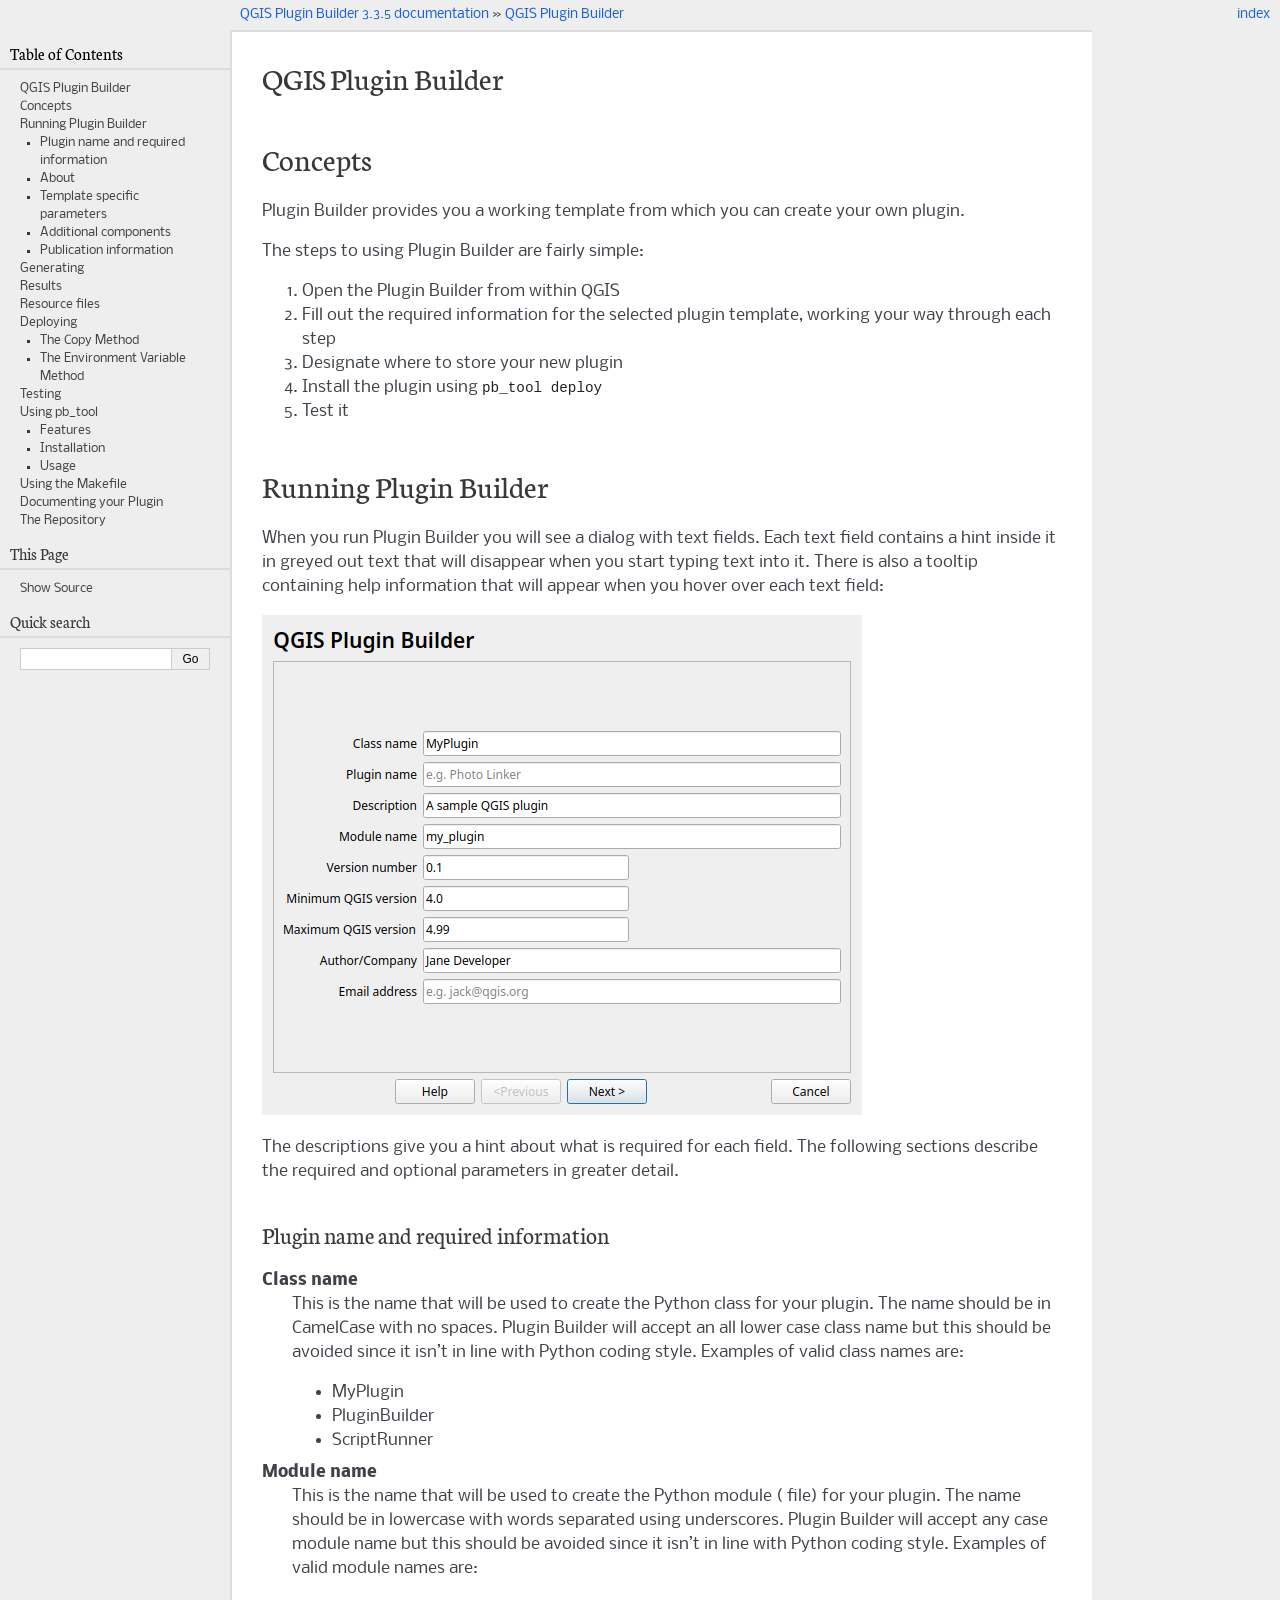
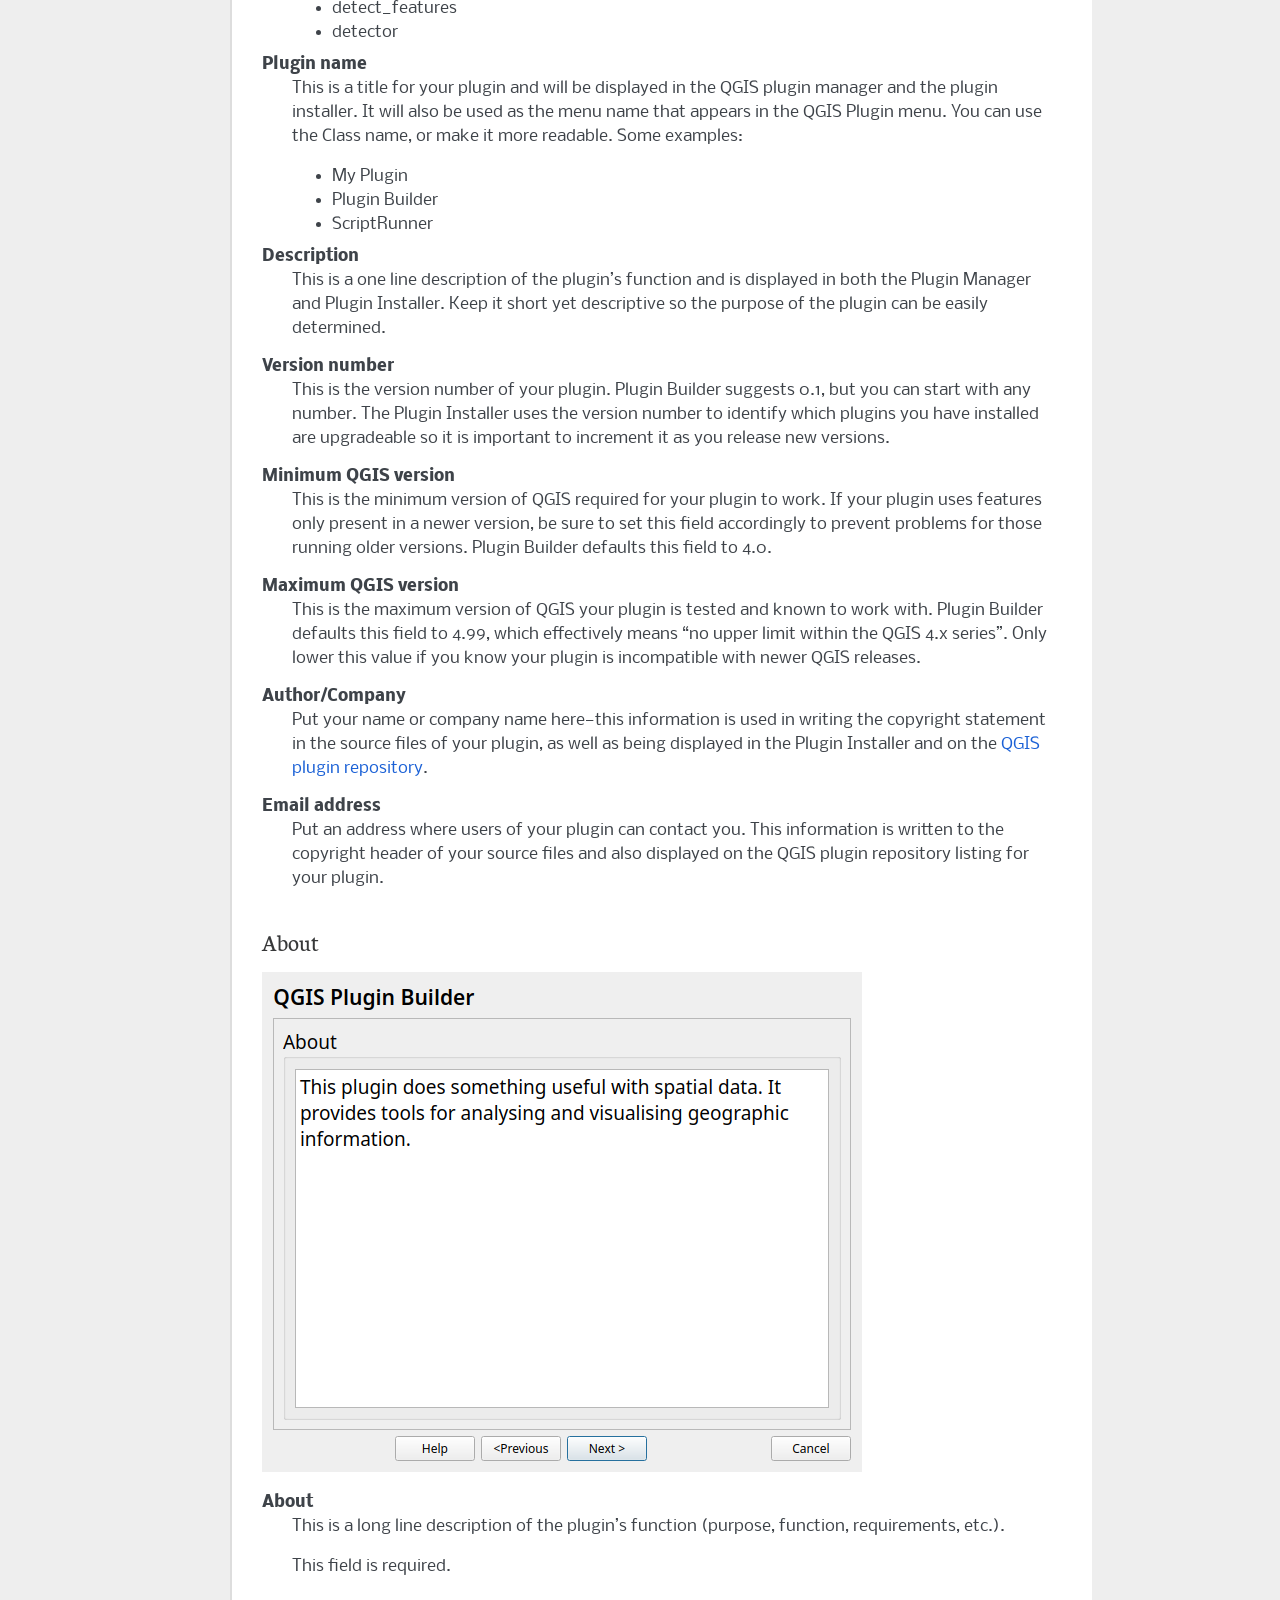
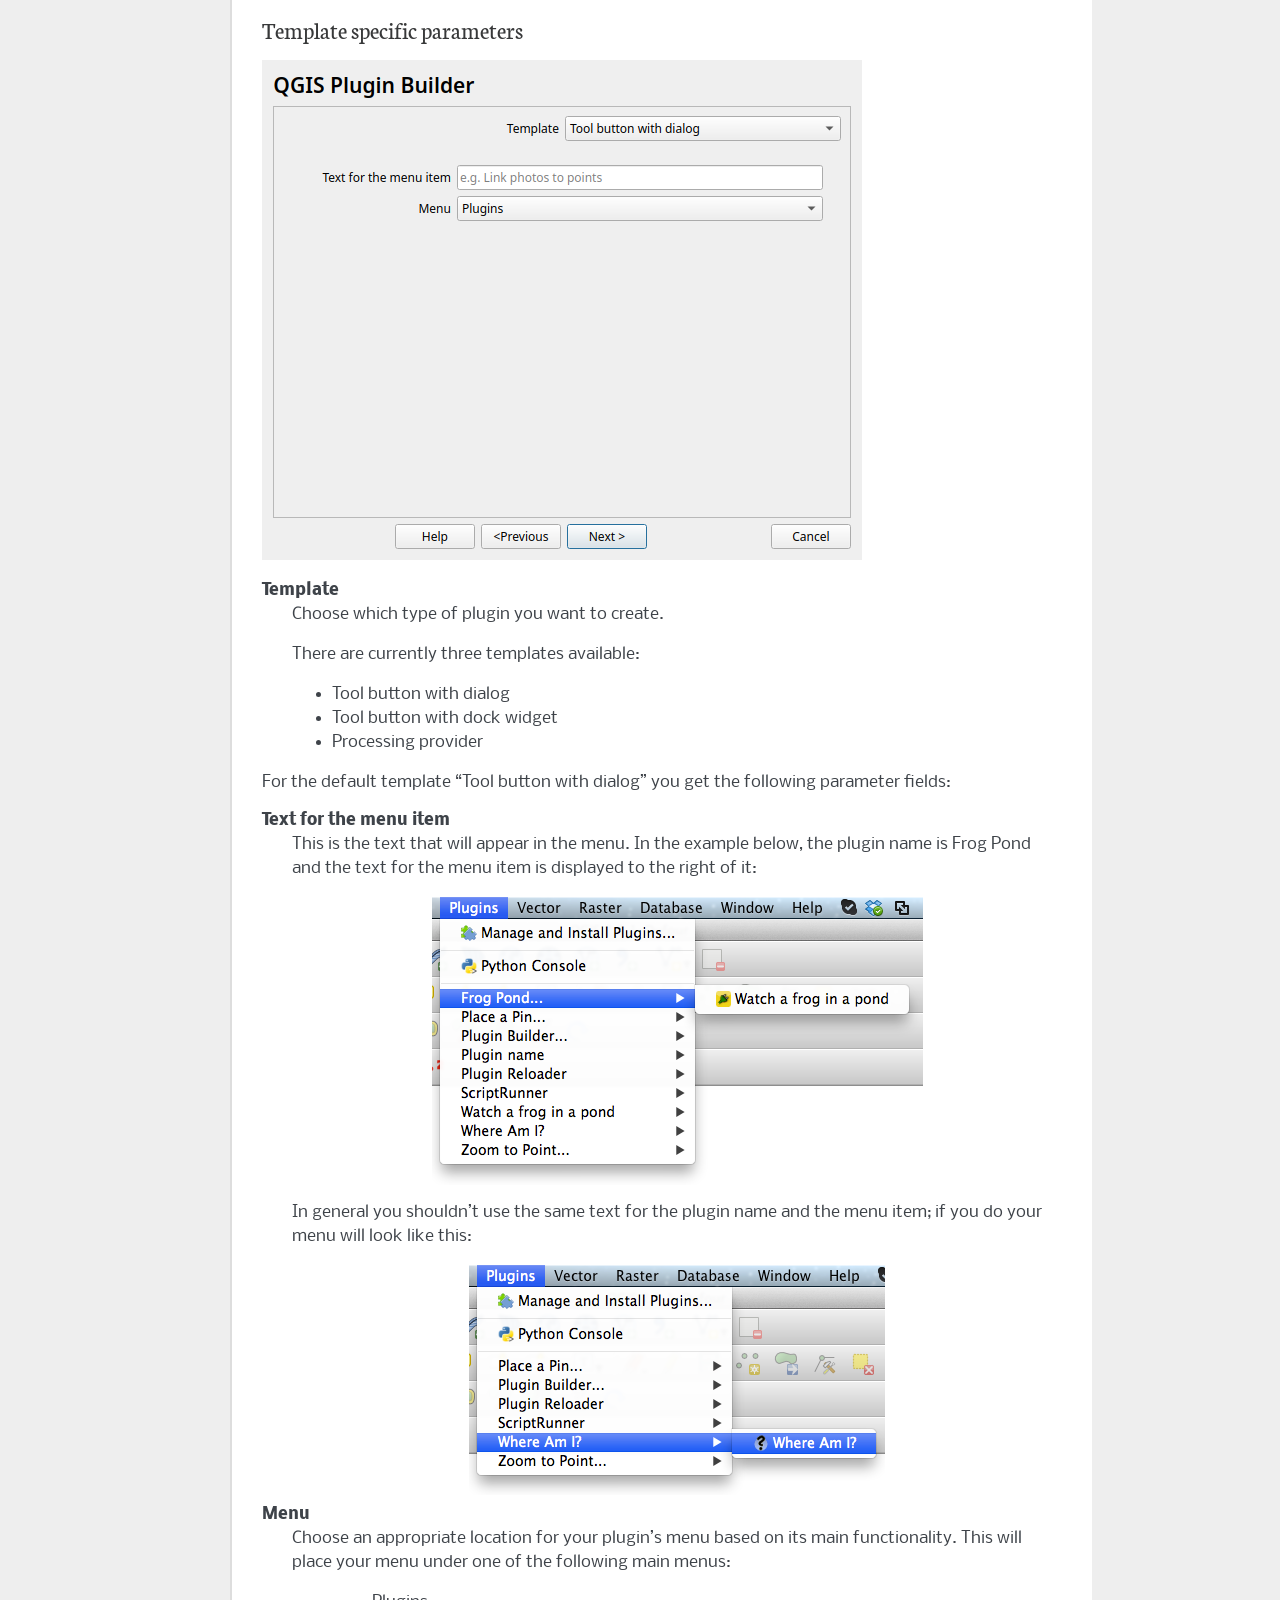
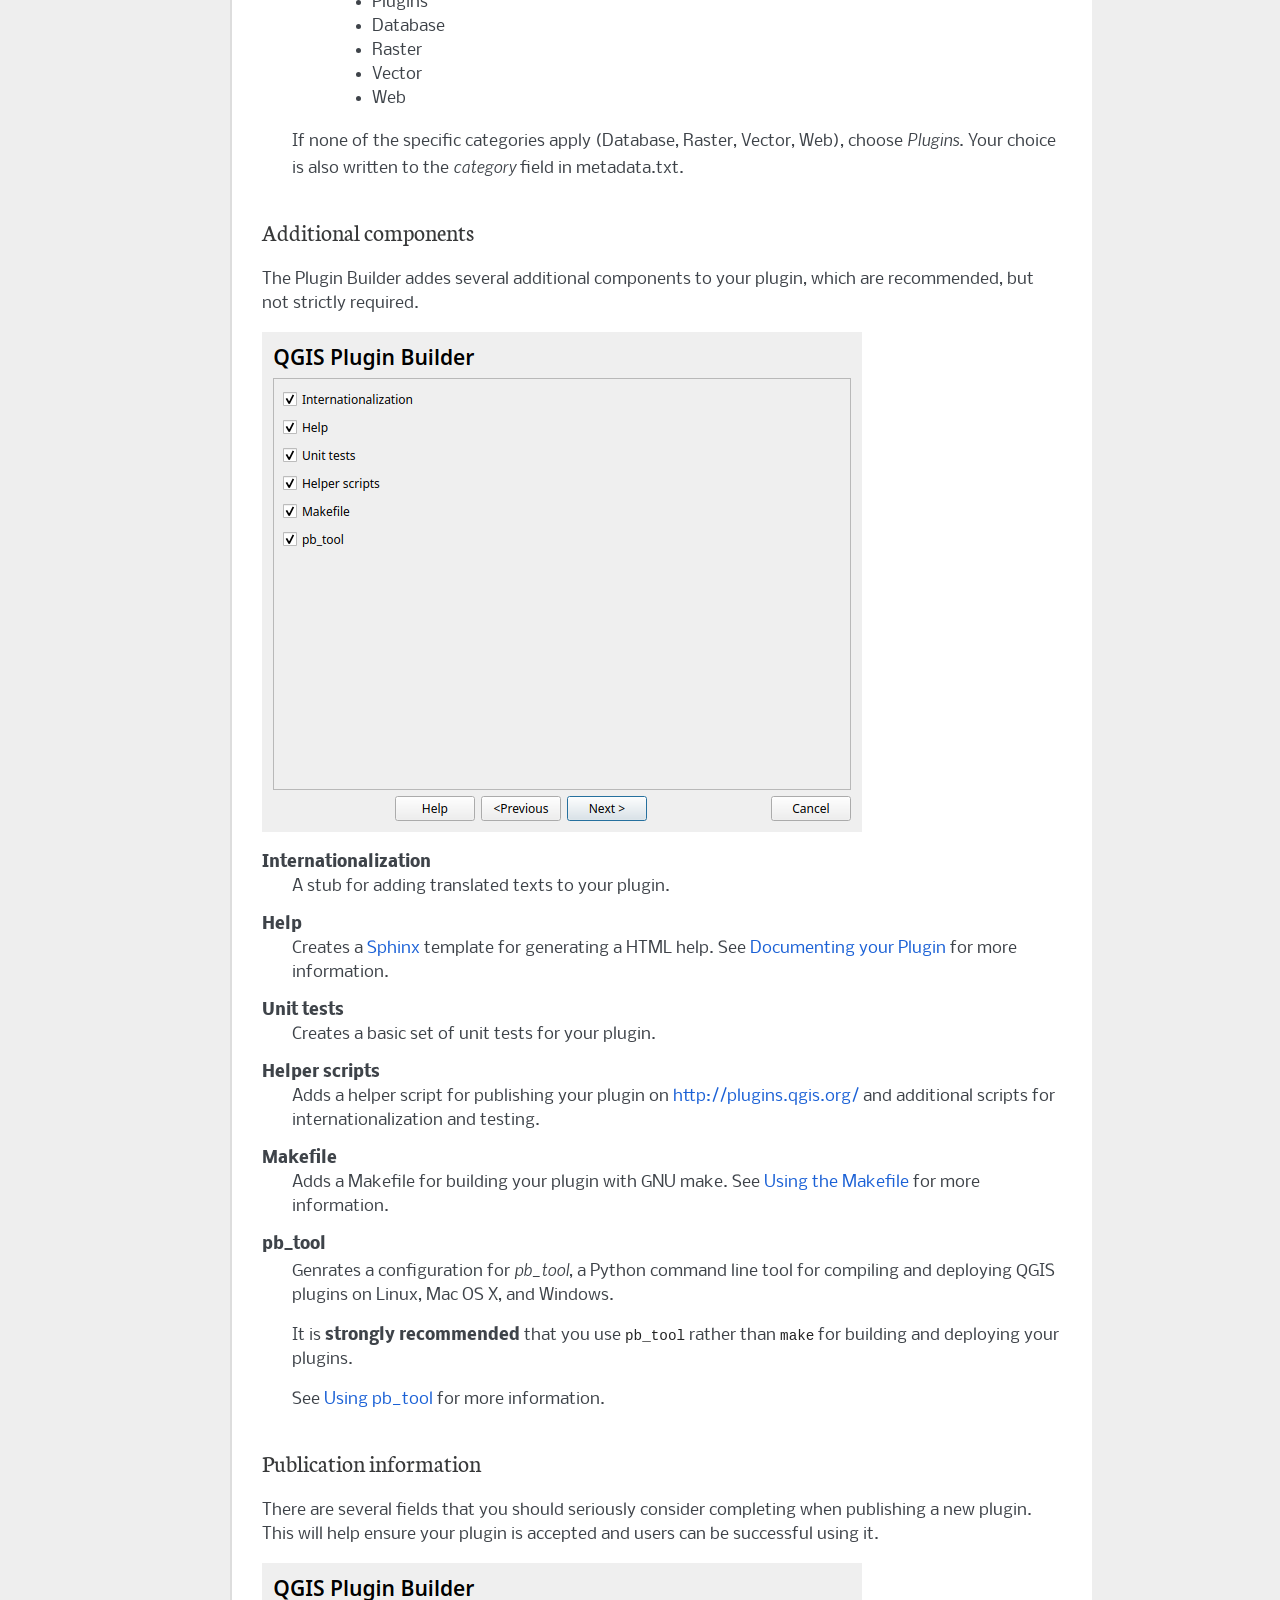
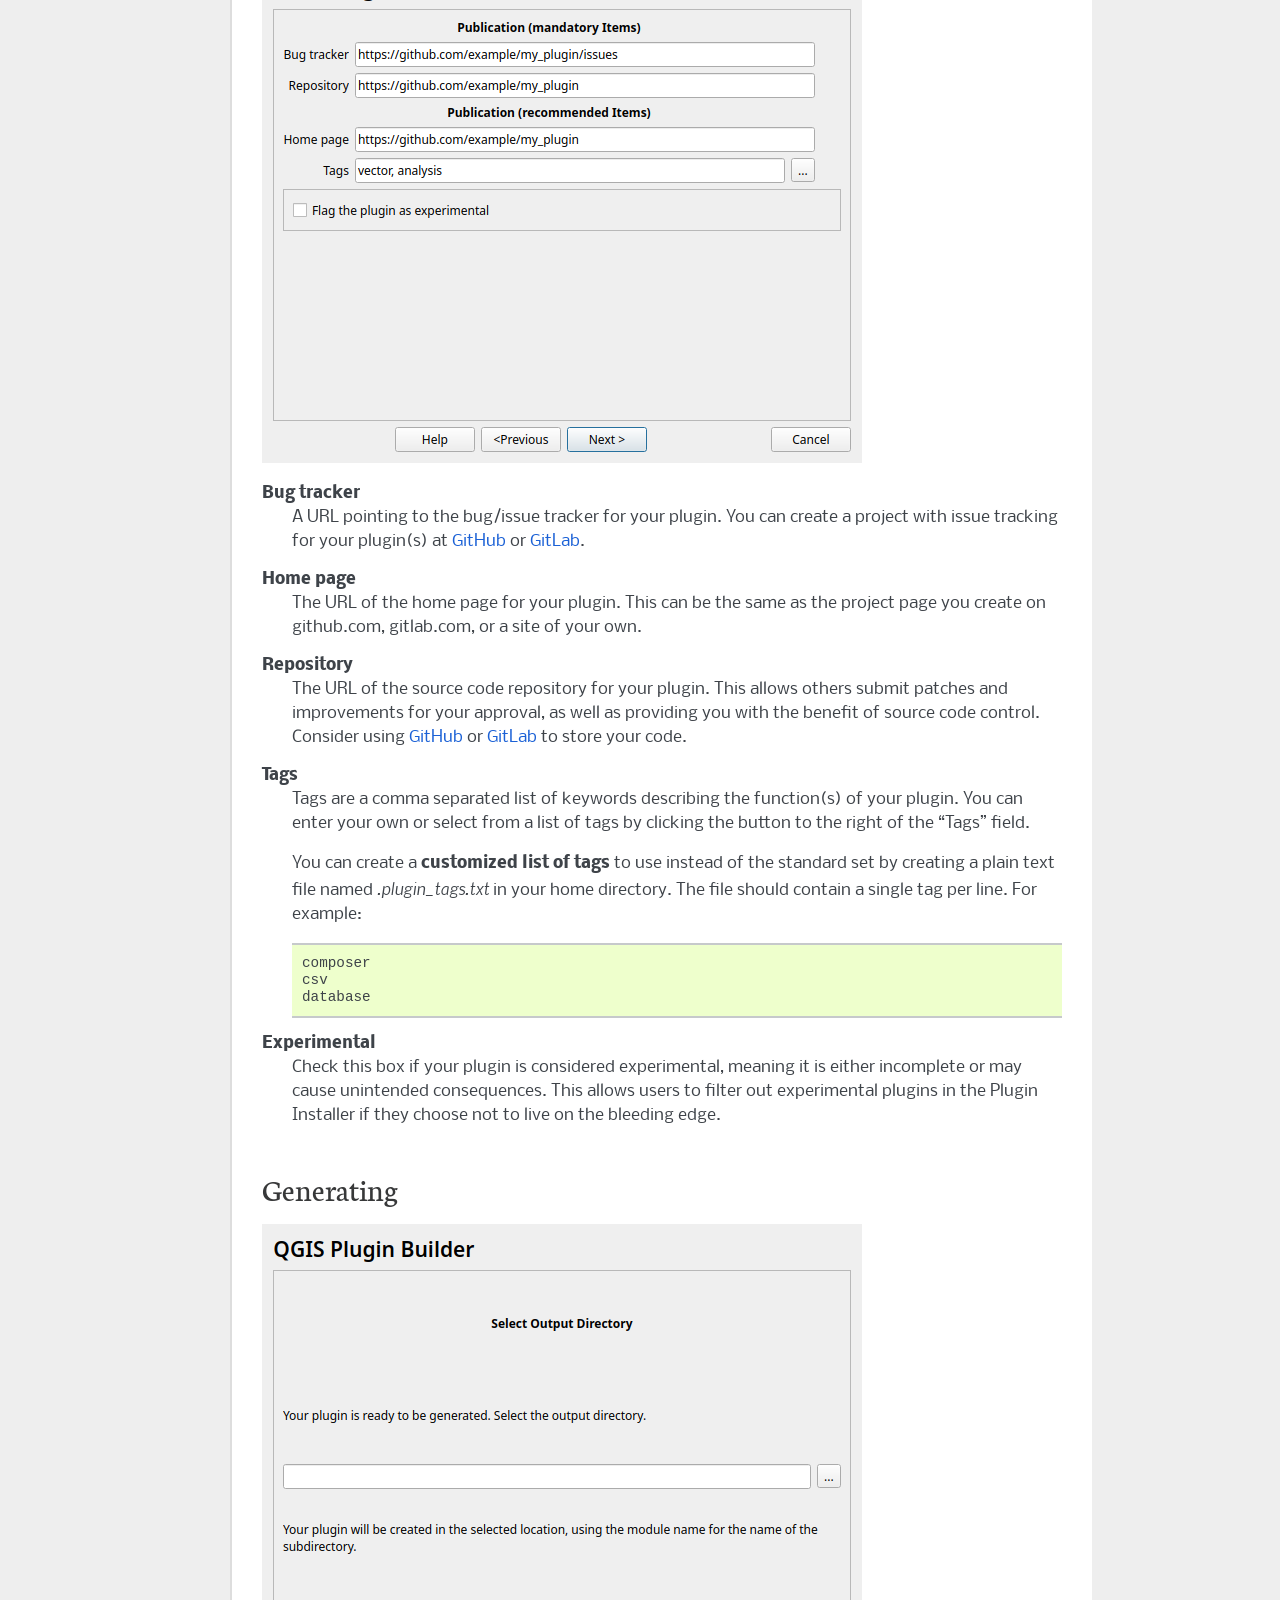
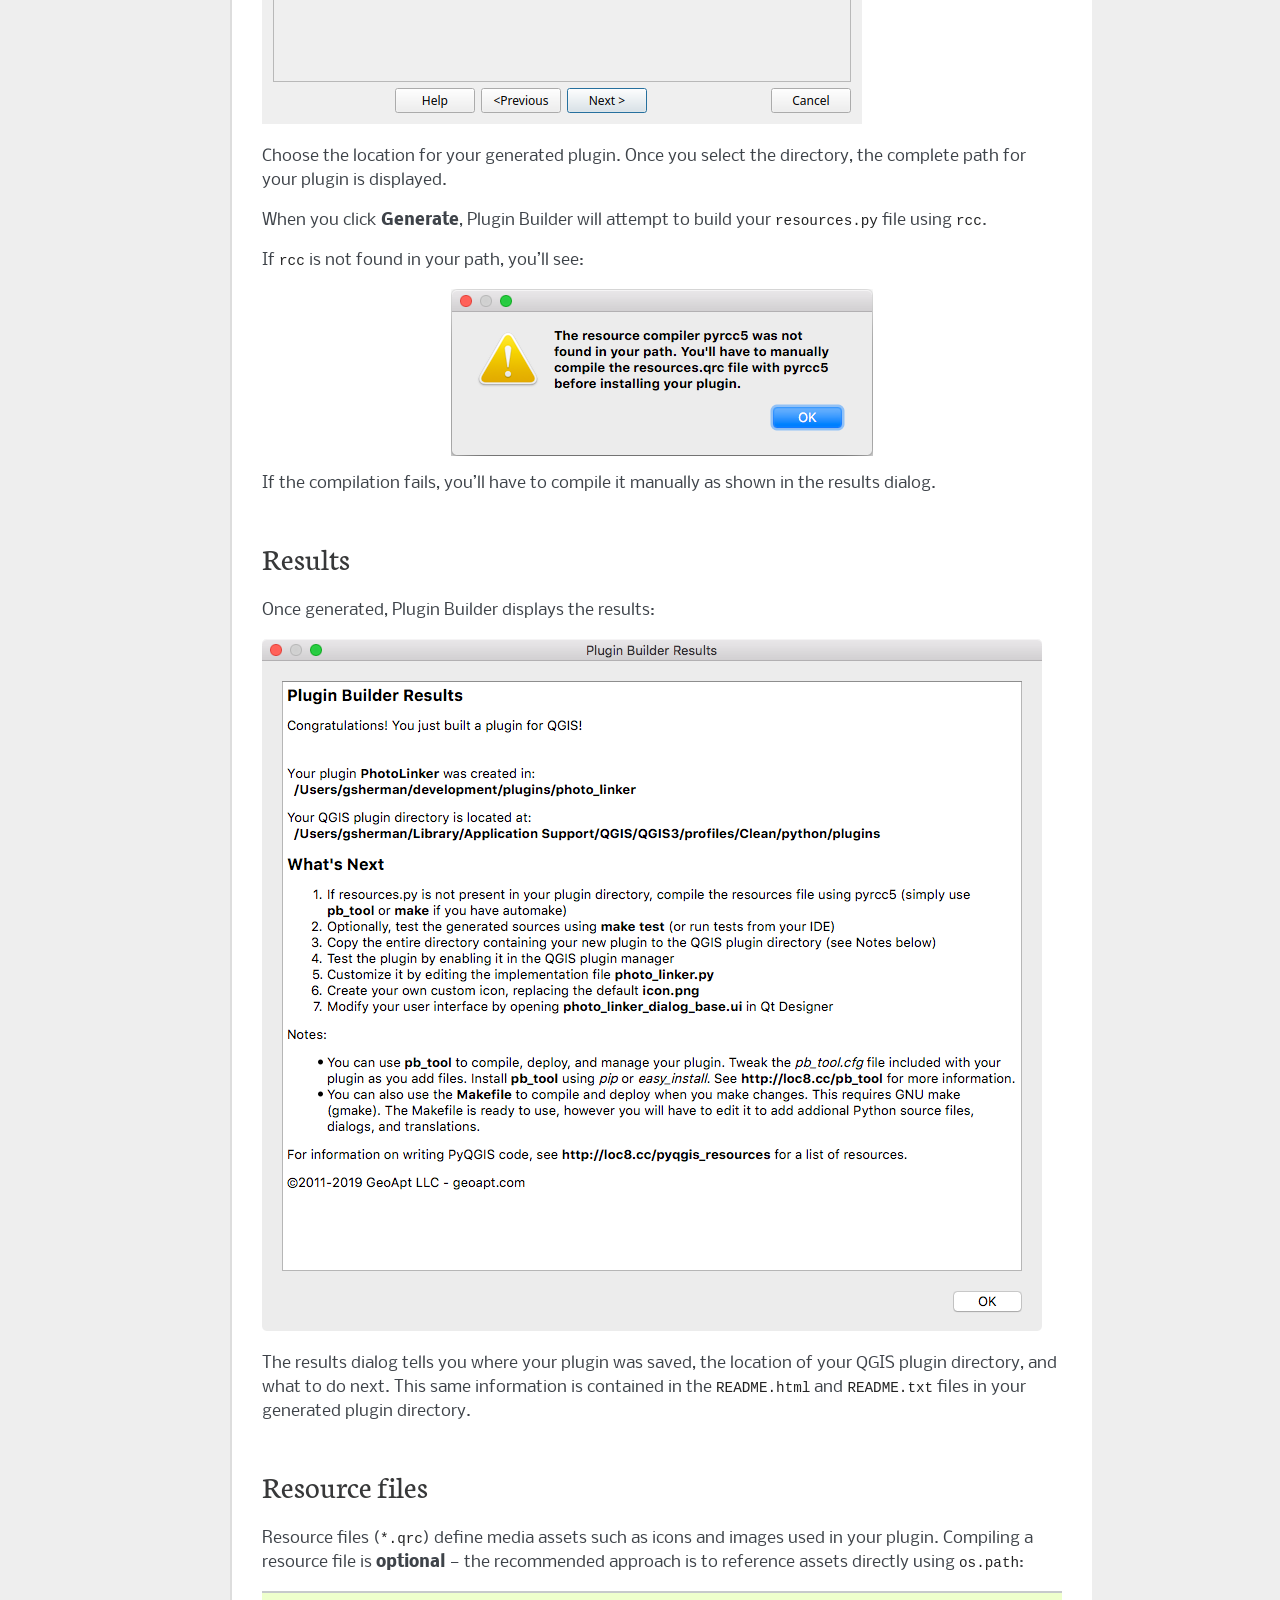
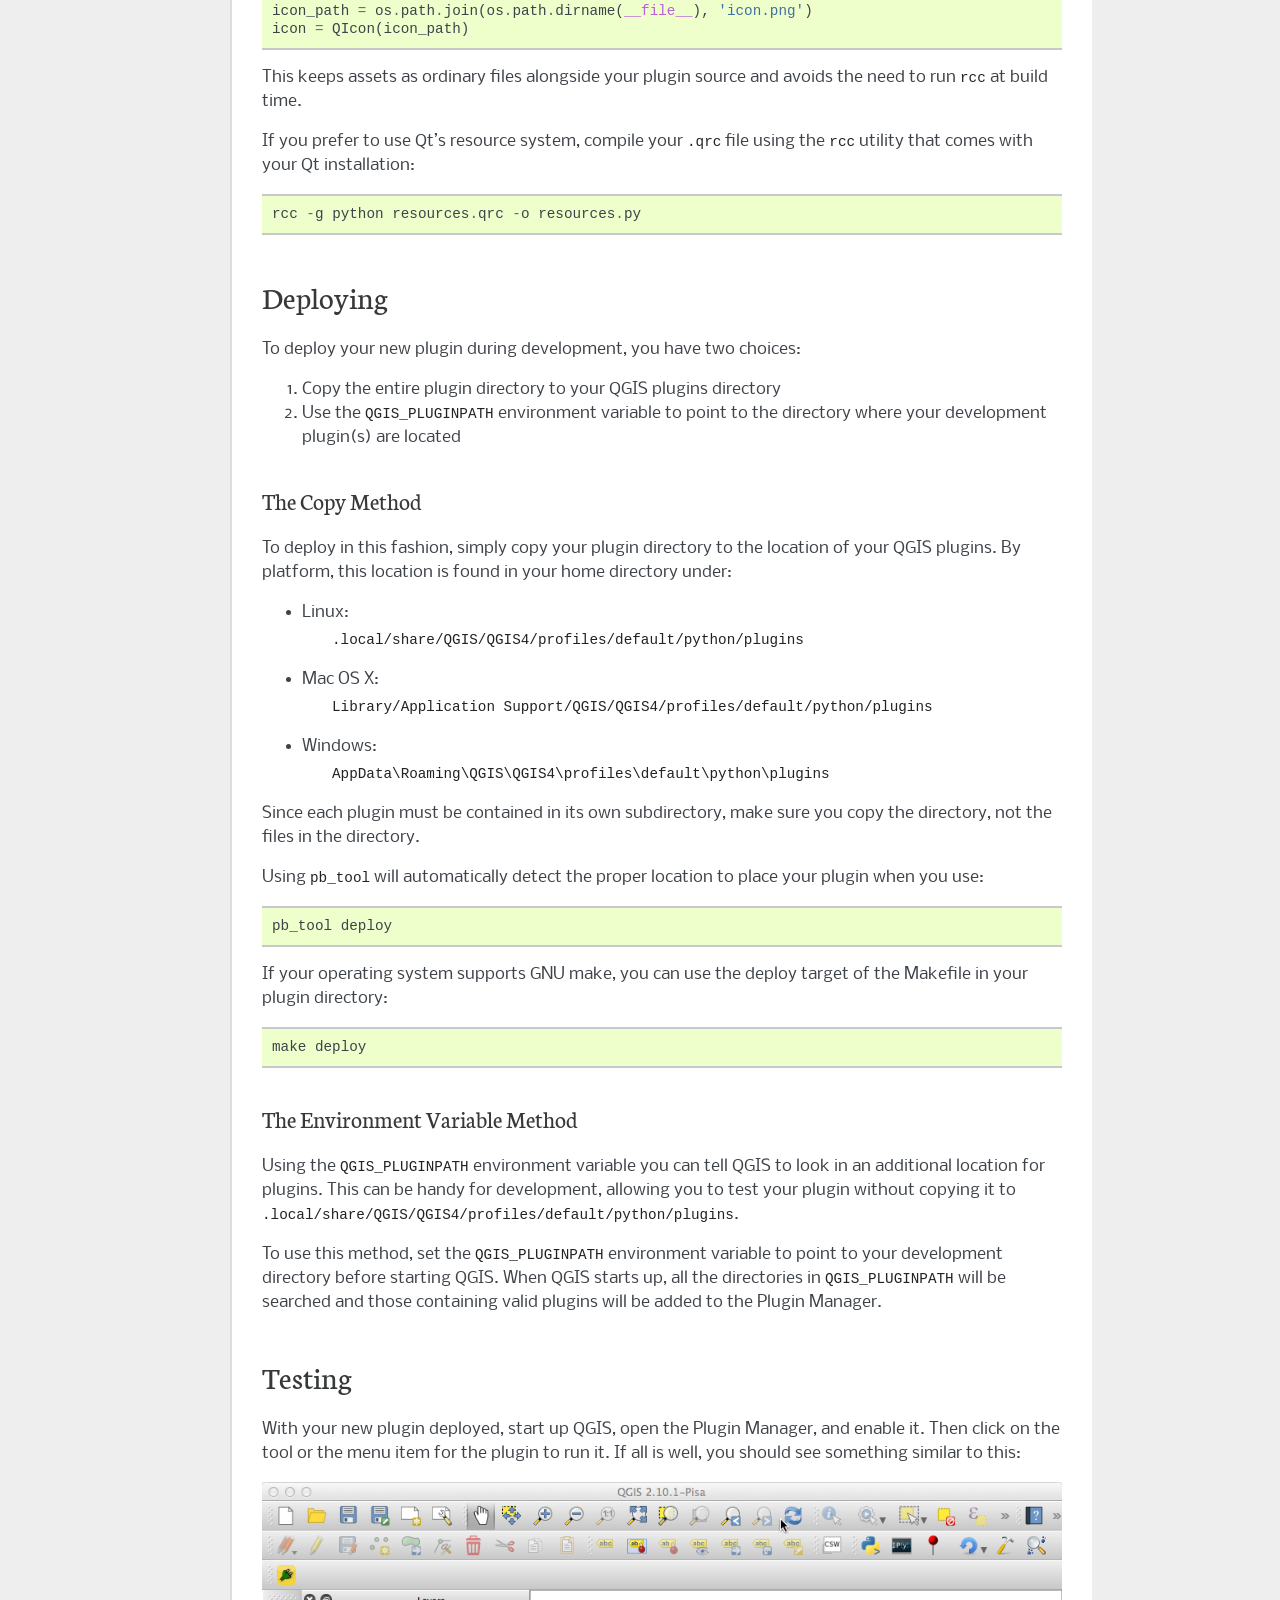
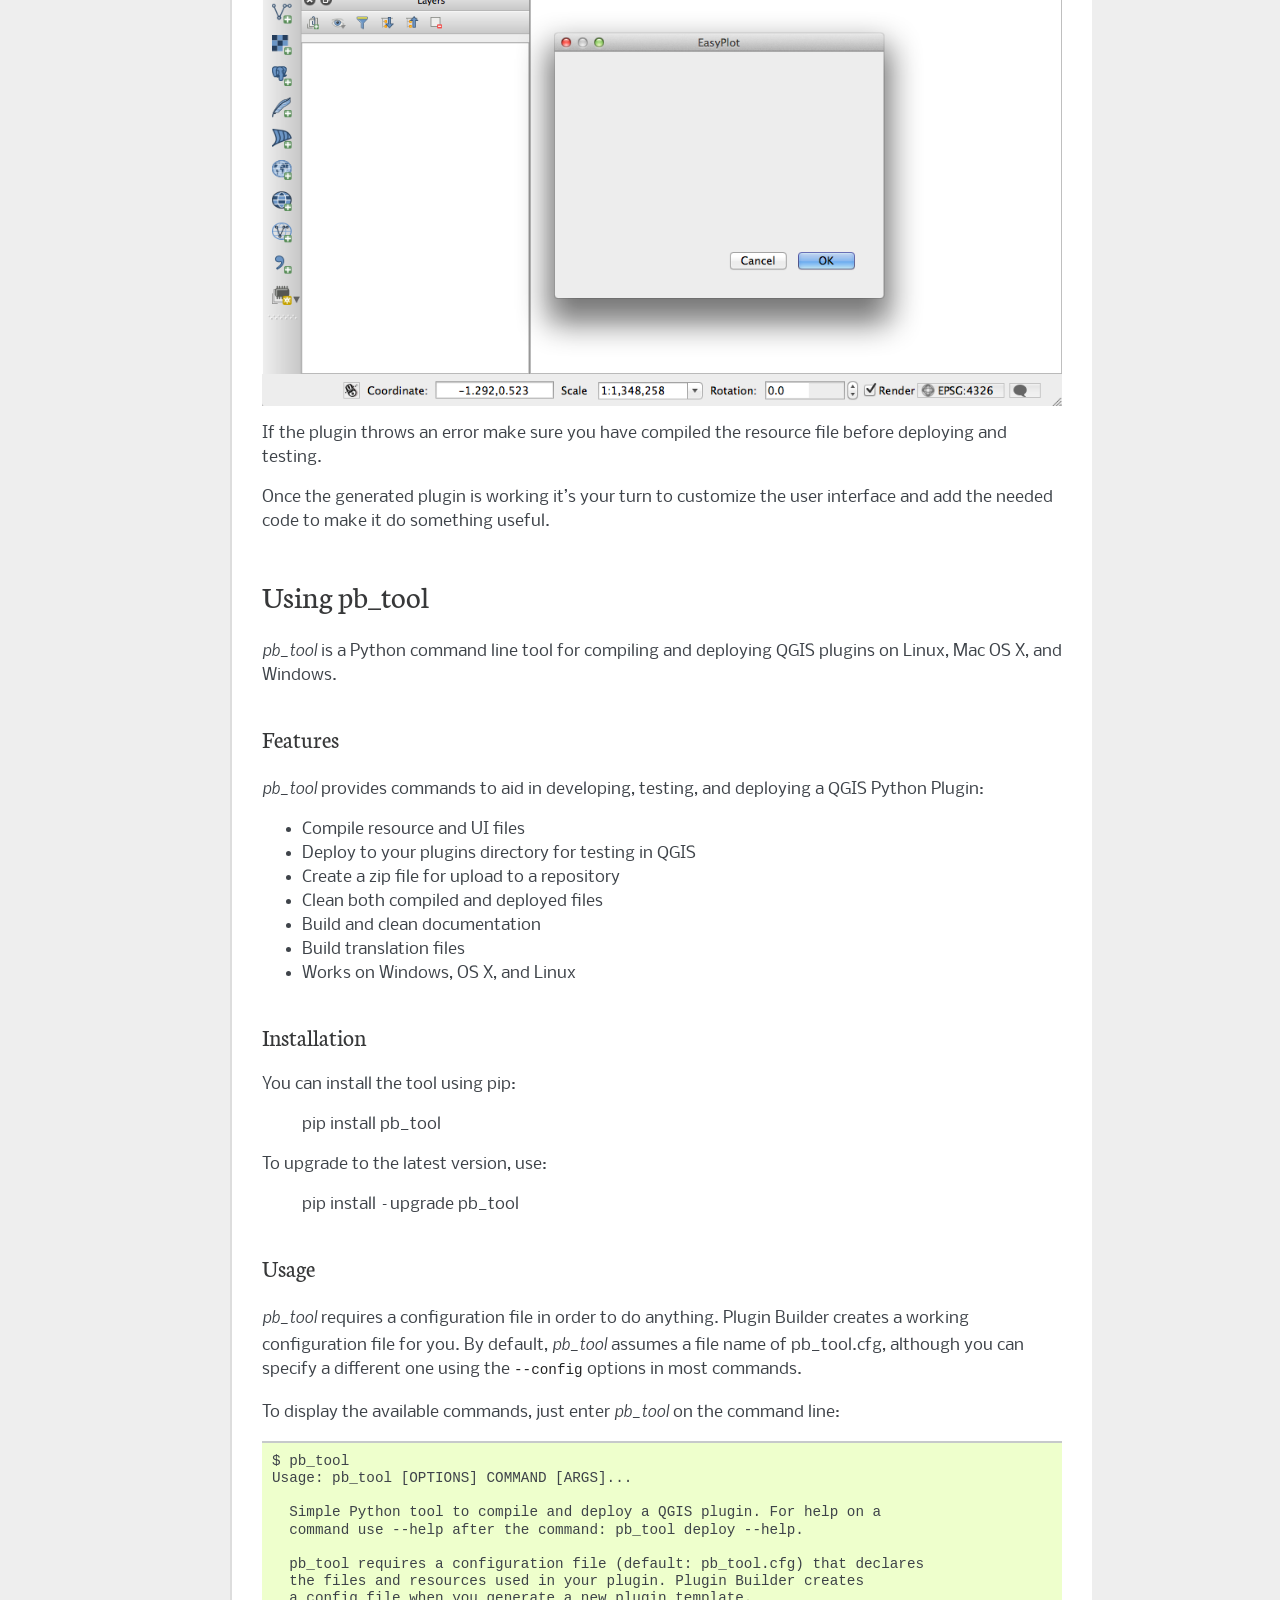
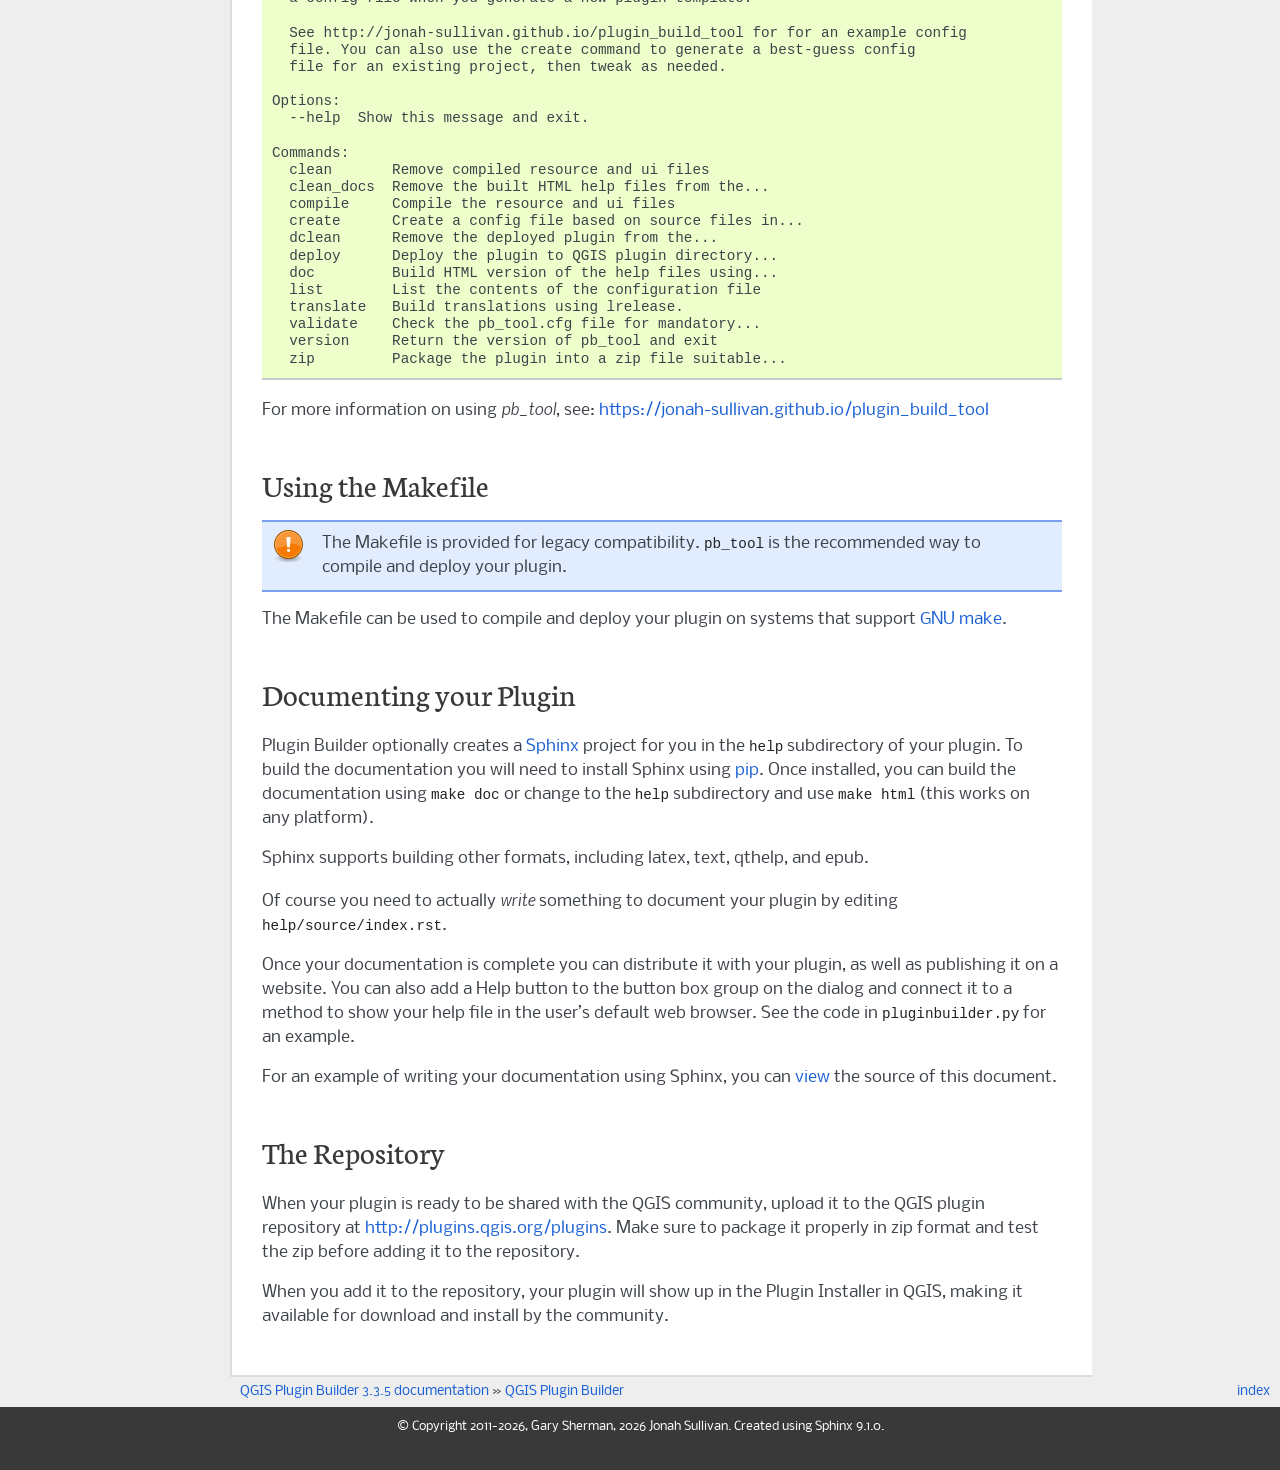
==== pluginbuilder4/help/index.html @ 9aaa0a4c "bump version to 3.4.1 restructure repo to add qgis-plugin-ci support and remove helper scripts" ====
<!DOCTYPE html>

<html lang="en" data-content_root="./">
  <head>
    <meta charset="utf-8" />
    <meta name="viewport" content="width=device-width, initial-scale=1.0" /><meta name="viewport" content="width=device-width, initial-scale=1" />

    <title>QGIS Plugin Builder &#8212; QGIS Plugin Builder 3.3.5 documentation</title>
    <link rel="stylesheet" type="text/css" href="_static/pygments.css?v=03e43079" />
    <link rel="stylesheet" type="text/css" href="_static/pyramid.css?v=424f8d56" />
    <script src="_static/documentation_options.js?v=66b10fa0"></script>
    <script src="_static/doctools.js?v=fd6eb6e6"></script>
    <script src="_static/sphinx_highlight.js?v=6ffebe34"></script>
    <link rel="index" title="Index" href="genindex.html" />
    <link rel="search" title="Search" href="search.html" />
<link rel="stylesheet" href="https://fonts.googleapis.com/css?family=Neuton&amp;subset=latin" type="text/css" media="screen" charset="utf-8" />
<link rel="stylesheet" href="https://fonts.googleapis.com/css?family=Nobile:regular,italic,bold,bolditalic&amp;subset=latin" type="text/css" media="screen" charset="utf-8" />
<!--[if lte IE 6]>
<link rel="stylesheet" href="_static/ie6.css" type="text/css" media="screen" charset="utf-8" />
<![endif]-->

  </head><body>

    <div class="related" role="navigation" aria-label="Related">
      <h3>Navigation</h3>
      <ul>
        <li class="right" style="margin-right: 10px">
          <a href="genindex.html" title="General Index"
             accesskey="I">index</a></li>
        <li class="nav-item nav-item-0"><a href="#">QGIS Plugin Builder 3.3.5 documentation</a> &#187;</li>
        <li class="nav-item nav-item-this"><a href="">QGIS Plugin Builder</a></li> 
      </ul>
    </div>  

    <div class="document">
      <div class="documentwrapper">
        <div class="bodywrapper">
          <div class="body" role="main">
            
  <section id="qgis-plugin-builder">
<h1>QGIS Plugin Builder<a class="headerlink" href="#qgis-plugin-builder" title="Link to this heading">¶</a></h1>
<div class="toctree-wrapper compound">
</div>
</section>
<section id="concepts">
<span id="index-0"></span><h1>Concepts<a class="headerlink" href="#concepts" title="Link to this heading">¶</a></h1>
<p>Plugin Builder provides you a working template from which you can create
your own plugin.</p>
<p>The steps to using Plugin Builder are fairly simple:</p>
<ol class="arabic simple">
<li><p>Open the Plugin Builder from within QGIS</p></li>
<li><p>Fill out the required information for the selected plugin template, working your way through each step</p></li>
<li><p>Designate where to store your new plugin</p></li>
<li><p>Install the plugin using <code class="docutils literal notranslate"><span class="pre">pb_tool</span> <span class="pre">deploy</span></code></p></li>
<li><p>Test it</p></li>
</ol>
</section>
<section id="running-plugin-builder">
<span id="index-1"></span><h1>Running Plugin Builder<a class="headerlink" href="#running-plugin-builder" title="Link to this heading">¶</a></h1>
<p>When you run Plugin Builder you will see a dialog with text fields. Each text
field contains a hint inside it in greyed out text that will disappear when
you start typing text into it. There is also a tooltip containing help
information that will appear when you hover over each text field:</p>
<img alt="_images/wizard_required_info.png" src="_images/wizard_required_info.png" />
<p>The descriptions give you a hint about what is required for each field. The
following sections describe the required and optional parameters in greater
detail.</p>
<section id="plugin-name-and-required-information">
<span id="index-2"></span><h2>Plugin name and required information<a class="headerlink" href="#plugin-name-and-required-information" title="Link to this heading">¶</a></h2>
<dl class="simple">
<dt><strong>Class name</strong></dt><dd><p>This is the name that will be used to create the Python class for
your plugin. The name should be in CamelCase with no spaces. Plugin Builder
will accept an all lower case class name but this should be avoided since it
isn’t in line with Python coding style. Examples of valid class names are:</p>
<ul class="simple">
<li><p>MyPlugin</p></li>
<li><p>PluginBuilder</p></li>
<li><p>ScriptRunner</p></li>
</ul>
</dd>
<dt><strong>Module name</strong></dt><dd><p>This is the name that will be used to create the Python module (
file) for your plugin. The name should be in lowercase with words separated
using underscores. Plugin Builder will accept any case module name but
this should be avoided since it isn’t in line with Python coding style.
Examples of valid module names are:</p>
<ul class="simple">
<li><p>detect_features</p></li>
<li><p>detector</p></li>
</ul>
</dd>
<dt><strong>Plugin name</strong></dt><dd><p>This is a title for your plugin and will be displayed in the
QGIS plugin manager and the plugin installer. It will also be used as the
menu name that appears in the QGIS Plugin menu. You can use the Class name,
or make it more readable. Some examples:</p>
<ul class="simple">
<li><p>My Plugin</p></li>
<li><p>Plugin Builder</p></li>
<li><p>ScriptRunner</p></li>
</ul>
</dd>
<dt><strong>Description</strong></dt><dd><p>This is a one line description of the plugin’s function and is
displayed in both the Plugin Manager and Plugin Installer. Keep it short
yet descriptive so the purpose of the plugin can be easily determined.</p>
</dd>
<dt><strong>Version number</strong></dt><dd><p>This is the version number of your plugin. Plugin Builder
suggests 0.1, but you can start with any number. The Plugin Installer uses the
version number to identify which plugins you have installed are upgradeable so
it is important to increment it as you release new versions.</p>
</dd>
<dt><strong>Minimum QGIS version</strong></dt><dd><p>This is the minimum version of QGIS required for your
plugin to work. If your plugin uses features only present in a newer version,
be sure to set this field accordingly to prevent problems for those running
older versions. Plugin Builder defaults this field to 4.0.</p>
</dd>
<dt><strong>Maximum QGIS version</strong></dt><dd><p>This is the maximum version of QGIS your plugin is tested and known to work
with. Plugin Builder defaults this field to 4.99, which effectively means
“no upper limit within the QGIS 4.x series”. Only lower this value if you
know your plugin is incompatible with newer QGIS releases.</p>
</dd>
<dt><strong>Author/Company</strong></dt><dd><p>Put your name or company name here—this information is used
in writing the copyright statement in the source files of your plugin, as well
as being displayed in the Plugin Installer and on the
<a class="reference external" href="http://plugins.qgis.org/plugins">QGIS plugin repository</a>.</p>
</dd>
<dt><strong>Email address</strong></dt><dd><p>Put an address where users of your plugin can contact you.
This information is written to the copyright header of your source files and
also displayed on the QGIS plugin repository listing for your plugin.</p>
</dd>
</dl>
</section>
<section id="about">
<span id="index-3"></span><h2>About<a class="headerlink" href="#about" title="Link to this heading">¶</a></h2>
<img alt="_images/wizard_about.png" src="_images/wizard_about.png" />
<dl>
<dt><strong>About</strong></dt><dd><p>This is a long line description of the plugin’s function (purpose, function,
requirements, etc.).</p>
<p>This field is required.</p>
</dd>
</dl>
</section>
<section id="template-specific-parameters">
<h2>Template specific parameters<a class="headerlink" href="#template-specific-parameters" title="Link to this heading">¶</a></h2>
<img alt="_images/wizard_template.png" src="_images/wizard_template.png" />
<dl>
<dt><strong>Template</strong></dt><dd><p>Choose which type of plugin you want to create.</p>
<p>There are currently three templates available:</p>
<ul class="simple">
<li><p>Tool button with dialog</p></li>
<li><p>Tool button with dock widget</p></li>
<li><p>Processing provider</p></li>
</ul>
</dd>
</dl>
<p>For the default template “Tool button with dialog” you get the following
parameter fields:</p>
<dl>
<dt><strong>Text for the menu item</strong></dt><dd><p>This is the text that will appear in the menu.
In the example below, the plugin name is Frog Pond and the text for the menu
item is displayed to the right of it:</p>
<img alt="_images/plugin_menu.png" class="align-center" src="_images/plugin_menu.png" />
<p>In general you shouldn’t use the same text for the plugin name and the menu
item; if you do your menu will look like this:</p>
<img alt="_images/redundant_menu.png" class="align-center" src="_images/redundant_menu.png" />
</dd>
<dt><strong>Menu</strong></dt><dd><p>Choose an appropriate location for your plugin’s menu based on its main
functionality. This will place your menu under one of the following main
menus:</p>
<blockquote>
<div><ul class="simple">
<li><p>Plugins</p></li>
<li><p>Database</p></li>
<li><p>Raster</p></li>
<li><p>Vector</p></li>
<li><p>Web</p></li>
</ul>
</div></blockquote>
<p>If none of the specific categories apply (Database, Raster, Vector, Web), choose <em>Plugins</em>.
Your choice is also written to the <em>category</em> field in metadata.txt.</p>
</dd>
</dl>
</section>
<section id="additional-components">
<h2>Additional components<a class="headerlink" href="#additional-components" title="Link to this heading">¶</a></h2>
<p>The Plugin Builder addes several additional components to your plugin, which are
recommended, but not strictly required.</p>
<img alt="_images/wizard_helpers.png" src="_images/wizard_helpers.png" />
<dl>
<dt><strong>Internationalization</strong></dt><dd><p>A stub for adding translated texts to your plugin.</p>
</dd>
<dt><strong>Help</strong></dt><dd><p>Creates a <a class="reference external" href="http://sphinx-doc.org">Sphinx</a> template for generating a HTML help.
See <a class="reference internal" href="#documenting-your-plugin">Documenting your Plugin</a> for more information.</p>
</dd>
<dt><strong>Unit tests</strong></dt><dd><p>Creates a basic set of unit tests for your plugin.</p>
</dd>
<dt><strong>Helper scripts</strong></dt><dd><p>Adds a helper script for publishing your plugin on <a class="reference external" href="http://plugins.qgis.org/">http://plugins.qgis.org/</a> and
additional scripts for internationalization and testing.</p>
</dd>
<dt><strong>Makefile</strong></dt><dd><p>Adds a Makefile for building your plugin with GNU make.
See <a class="reference internal" href="#using-the-makefile">Using the Makefile</a> for more information.</p>
</dd>
<dt><strong>pb_tool</strong></dt><dd><p>Genrates a configuration for <em>pb_tool</em>, a Python command line tool for compiling
and deploying QGIS plugins on Linux, Mac OS X, and Windows.</p>
<p>It is <strong>strongly recommended</strong> that you use <code class="docutils literal notranslate"><span class="pre">pb_tool</span></code> rather than <code class="docutils literal notranslate"><span class="pre">make</span></code> for building and deploying your plugins.</p>
<p>See <a class="reference internal" href="#using-pb-tool">Using pb_tool</a> for more information.</p>
</dd>
</dl>
</section>
<section id="publication-information">
<h2>Publication information<a class="headerlink" href="#publication-information" title="Link to this heading">¶</a></h2>
<p>There are several fields that you should seriously
consider completing when publishing a new plugin. This will help ensure your
plugin is accepted and users can be successful using it.</p>
<img alt="_images/wizard_publication_info.png" src="_images/wizard_publication_info.png" />
<dl>
<dt><strong>Bug tracker</strong></dt><dd><p>A URL pointing to the bug/issue tracker for your plugin. You can
create a project with issue tracking for your plugin(s) at
<a class="reference external" href="https://github.com">GitHub</a> or <a class="reference external" href="https://gitlab.com">GitLab</a>.</p>
</dd>
<dt><strong>Home page</strong></dt><dd><p>The URL of the home page for your plugin. This can be the same as
the project page you create on github.com, gitlab.com, or a site of your own.</p>
</dd>
<dt><strong>Repository</strong></dt><dd><p>The URL of the source code repository for your plugin. This allows others
submit patches and improvements for your approval, as well as providing you
with the benefit of source code control. Consider using <a class="reference external" href="https://github.com">GitHub</a>
or <a class="reference external" href="https://gitlab.com">GitLab</a> to store your code.</p>
</dd>
<dt><strong>Tags</strong></dt><dd><p>Tags are a comma separated list of keywords describing the function(s)
of your plugin. You can enter your own or select from a list of tags by
clicking the button to the right of the “Tags” field.</p>
<p>You can create a <strong>customized list of tags</strong> to use instead of the standard
set by creating a plain text file named <em>.plugin_tags.txt</em> in your home
directory. The file should contain a single tag per line. For example:</p>
<div class="highlight-default notranslate"><div class="highlight"><pre><span></span><span class="n">composer</span>
<span class="n">csv</span>
<span class="n">database</span>
</pre></div>
</div>
</dd>
<dt><strong>Experimental</strong></dt><dd><p>Check this box if your plugin is considered experimental,
meaning it is either incomplete or may cause unintended consequences. This
allows users to filter out experimental plugins in the Plugin Installer if
they choose not to live on the bleeding edge.</p>
</dd>
</dl>
</section>
</section>
<section id="generating">
<h1>Generating<a class="headerlink" href="#generating" title="Link to this heading">¶</a></h1>
<img alt="_images/generating.png" src="_images/generating.png" />
<p>Choose the location for your generated plugin. Once you select the directory, the complete path for your plugin is displayed.</p>
<p>When you click <strong>Generate</strong>, Plugin Builder will attempt to build your <code class="docutils literal notranslate"><span class="pre">resources.py</span></code> file using <code class="docutils literal notranslate"><span class="pre">rcc</span></code>.</p>
<p>If <code class="docutils literal notranslate"><span class="pre">rcc</span></code> is not found in your path, you’ll see:</p>
<blockquote>
<div><img alt="_images/compile_failed.png" class="align-center" src="_images/compile_failed.png" />
</div></blockquote>
<p>If the compilation fails, you’ll have to compile it manually as shown in the results dialog.</p>
</section>
<section id="results">
<h1>Results<a class="headerlink" href="#results" title="Link to this heading">¶</a></h1>
<p>Once generated, Plugin Builder displays the results:</p>
<img alt="_images/plugin_results.png" src="_images/plugin_results.png" />
<p>The results dialog tells you where your plugin was saved, the location of your
QGIS plugin directory, and what to do next. This same information is contained
in the <code class="docutils literal notranslate"><span class="pre">README.html</span></code> and <code class="docutils literal notranslate"><span class="pre">README.txt</span></code> files in your generated plugin
directory.</p>
</section>
<section id="resource-files">
<span id="index-5"></span><span id="index-4"></span><h1>Resource files<a class="headerlink" href="#resource-files" title="Link to this heading">¶</a></h1>
<p id="index-6">Resource files (<code class="docutils literal notranslate"><span class="pre">*.qrc</span></code>) define media assets such as icons and images used
in your plugin. Compiling a resource file is <strong>optional</strong> — the recommended
approach is to reference assets directly using <code class="docutils literal notranslate"><span class="pre">os.path</span></code>:</p>
<div class="highlight-default notranslate"><div class="highlight"><pre><span></span><span class="n">icon_path</span> <span class="o">=</span> <span class="n">os</span><span class="o">.</span><span class="n">path</span><span class="o">.</span><span class="n">join</span><span class="p">(</span><span class="n">os</span><span class="o">.</span><span class="n">path</span><span class="o">.</span><span class="n">dirname</span><span class="p">(</span><span class="vm">__file__</span><span class="p">),</span> <span class="s1">&#39;icon.png&#39;</span><span class="p">)</span>
<span class="n">icon</span> <span class="o">=</span> <span class="n">QIcon</span><span class="p">(</span><span class="n">icon_path</span><span class="p">)</span>
</pre></div>
</div>
<p>This keeps assets as ordinary files alongside your plugin source and avoids
the need to run <code class="docutils literal notranslate"><span class="pre">rcc</span></code> at build time.</p>
<p>If you prefer to use Qt’s resource system, compile your <code class="docutils literal notranslate"><span class="pre">.qrc</span></code> file using
the <code class="docutils literal notranslate"><span class="pre">rcc</span></code> utility that comes with your Qt installation:</p>
<div class="highlight-default notranslate"><div class="highlight"><pre><span></span><span class="n">rcc</span> <span class="o">-</span><span class="n">g</span> <span class="n">python</span> <span class="n">resources</span><span class="o">.</span><span class="n">qrc</span> <span class="o">-</span><span class="n">o</span> <span class="n">resources</span><span class="o">.</span><span class="n">py</span>
</pre></div>
</div>
</section>
<section id="deploying">
<span id="index-8"></span><span id="index-7"></span><h1>Deploying<a class="headerlink" href="#deploying" title="Link to this heading">¶</a></h1>
<p>To deploy your new plugin during development, you have two choices:</p>
<ol class="arabic simple">
<li><p>Copy the entire plugin directory to your QGIS plugins directory</p></li>
<li><p>Use the <code class="docutils literal notranslate"><span class="pre">QGIS_PLUGINPATH</span></code> environment variable to point to the directory
where your development plugin(s) are located</p></li>
</ol>
<section id="the-copy-method">
<span id="index-9"></span><h2>The Copy Method<a class="headerlink" href="#the-copy-method" title="Link to this heading">¶</a></h2>
<p>To deploy in this fashion, simply copy your plugin directory to the location
of your QGIS plugins. By platform, this location is found in your home directory under:</p>
<ul class="simple">
<li><dl class="simple">
<dt>Linux:</dt><dd><p><code class="docutils literal notranslate"><span class="pre">.local/share/QGIS/QGIS4/profiles/default/python/plugins</span></code></p>
</dd>
</dl>
</li>
<li><dl class="simple">
<dt>Mac OS X:</dt><dd><p><code class="docutils literal notranslate"><span class="pre">Library/Application</span> <span class="pre">Support/QGIS/QGIS4/profiles/default/python/plugins</span></code></p>
</dd>
</dl>
</li>
<li><dl class="simple">
<dt>Windows:</dt><dd><p><code class="docutils literal notranslate"><span class="pre">AppData\Roaming\QGIS\QGIS4\profiles\default\python\plugins</span></code></p>
</dd>
</dl>
</li>
</ul>
<p>Since each plugin must be contained in its own subdirectory,
make sure you copy the directory, not the files in
the directory.</p>
<p>Using <code class="docutils literal notranslate"><span class="pre">pb_tool</span></code> will automatically detect the proper location to place your plugin when you use:</p>
<div class="highlight-default notranslate"><div class="highlight"><pre><span></span><span class="n">pb_tool</span> <span class="n">deploy</span>
</pre></div>
</div>
<p>If your operating system supports GNU make, you can use the deploy
target of the Makefile in your plugin directory:</p>
<div class="highlight-default notranslate"><div class="highlight"><pre><span></span><span class="n">make</span> <span class="n">deploy</span>
</pre></div>
</div>
</section>
<section id="the-environment-variable-method">
<span id="index-11"></span><span id="index-10"></span><h2>The Environment Variable Method<a class="headerlink" href="#the-environment-variable-method" title="Link to this heading">¶</a></h2>
<p>Using the <code class="docutils literal notranslate"><span class="pre">QGIS_PLUGINPATH</span></code> environment variable you can tell QGIS to look
in an additional location for plugins. This can be handy for development,
allowing you to test your plugin without copying it to
<code class="docutils literal notranslate"><span class="pre">.local/share/QGIS/QGIS4/profiles/default/python/plugins</span></code>.</p>
<p>To use this method, set the <code class="docutils literal notranslate"><span class="pre">QGIS_PLUGINPATH</span></code> environment variable to point
to your development directory before starting QGIS. When QGIS starts up, all
the directories in <code class="docutils literal notranslate"><span class="pre">QGIS_PLUGINPATH</span></code> will be searched and those
containing valid plugins will be added to the Plugin Manager.</p>
</section>
</section>
<section id="testing">
<span id="index-13"></span><span id="index-12"></span><h1>Testing<a class="headerlink" href="#testing" title="Link to this heading">¶</a></h1>
<p>With your new plugin deployed, start up QGIS, open the Plugin Manager, and
enable it. Then click on the tool or the menu item for the plugin to run it.
If all is well, you should see something similar to this:</p>
<img alt="_images/plugin_test.png" class="align-center" src="_images/plugin_test.png" />
<p>If the plugin throws an error make sure you have compiled the resource file
before deploying and testing.</p>
<p>Once the generated plugin is working it’s your turn to customize the user
interface and add the needed code to make it do something useful.</p>
</section>
<section id="using-pb-tool">
<span id="index-14"></span><h1>Using pb_tool<a class="headerlink" href="#using-pb-tool" title="Link to this heading">¶</a></h1>
<p><em>pb_tool</em> is a Python command line tool for compiling and deploying QGIS plugins on Linux, Mac OS X, and Windows.</p>
<section id="features">
<h2>Features<a class="headerlink" href="#features" title="Link to this heading">¶</a></h2>
<p><em>pb_tool</em> provides commands to aid in developing, testing, and deploying
a QGIS Python Plugin:</p>
<ul class="simple">
<li><p>Compile resource and UI files</p></li>
<li><p>Deploy to your plugins directory for testing in QGIS</p></li>
<li><p>Create a zip file for upload to a repository</p></li>
<li><p>Clean both compiled and deployed files</p></li>
<li><p>Build and clean documentation</p></li>
<li><p>Build translation files</p></li>
<li><p>Works on Windows, OS X, and Linux</p></li>
</ul>
</section>
<section id="installation">
<h2>Installation<a class="headerlink" href="#installation" title="Link to this heading">¶</a></h2>
<p>You can install the tool using pip:</p>
<blockquote>
<div><p>pip install pb_tool</p>
</div></blockquote>
<p>To upgrade to the latest version, use:</p>
<blockquote>
<div><p>pip install –upgrade pb_tool</p>
</div></blockquote>
</section>
<section id="usage">
<h2>Usage<a class="headerlink" href="#usage" title="Link to this heading">¶</a></h2>
<p><em>pb_tool</em> requires a configuration file in order to do anything. Plugin Builder creates a working configuration file for you. By default,
<em>pb_tool</em> assumes a file name of pb_tool.cfg, although you can specify a
different one using the <code class="docutils literal notranslate"><span class="pre">--config</span></code> options in most commands.</p>
<p>To display the available commands, just enter <cite>pb_tool</cite> on the command line:</p>
<div class="highlight-default notranslate"><div class="highlight"><pre><span></span>$ pb_tool
Usage: pb_tool [OPTIONS] COMMAND [ARGS]...

  Simple Python tool to compile and deploy a QGIS plugin. For help on a
  command use --help after the command: pb_tool deploy --help.

  pb_tool requires a configuration file (default: pb_tool.cfg) that declares
  the files and resources used in your plugin. Plugin Builder creates
  a config file when you generate a new plugin template.

  See http://jonah-sullivan.github.io/plugin_build_tool for for an example config
  file. You can also use the create command to generate a best-guess config
  file for an existing project, then tweak as needed.

Options:
  --help  Show this message and exit.

Commands:
  clean       Remove compiled resource and ui files
  clean_docs  Remove the built HTML help files from the...
  compile     Compile the resource and ui files
  create      Create a config file based on source files in...
  dclean      Remove the deployed plugin from the...
  deploy      Deploy the plugin to QGIS plugin directory...
  doc         Build HTML version of the help files using...
  list        List the contents of the configuration file
  translate   Build translations using lrelease.
  validate    Check the pb_tool.cfg file for mandatory...
  version     Return the version of pb_tool and exit
  zip         Package the plugin into a zip file suitable...
</pre></div>
</div>
<p>For more information on using <em>pb_tool</em>, see:
<a class="reference external" href="https://jonah-sullivan.github.io/plugin_build_tool">https://jonah-sullivan.github.io/plugin_build_tool</a></p>
</section>
</section>
<section id="using-the-makefile">
<h1>Using the Makefile<a class="headerlink" href="#using-the-makefile" title="Link to this heading">¶</a></h1>
<div class="admonition note">
<p class="admonition-title">Note</p>
<p>The Makefile is provided for legacy compatibility. <code class="docutils literal notranslate"><span class="pre">pb_tool</span></code> is the
recommended way to compile and deploy your plugin.</p>
</div>
<p>The Makefile can be used to compile and deploy your plugin on systems that
support <a class="reference external" href="http://gnu.org/software/make">GNU make</a>.</p>
</section>
<section id="documenting-your-plugin">
<h1>Documenting your Plugin<a class="headerlink" href="#documenting-your-plugin" title="Link to this heading">¶</a></h1>
<p id="index-17"><span id="index-16"></span><span id="index-15"></span>Plugin Builder optionally creates a <a class="reference external" href="http://sphinx-doc.org">Sphinx</a> project for you in
the <code class="docutils literal notranslate"><span class="pre">help</span></code> subdirectory of your plugin. To build the documentation you will
need to install Sphinx using <a class="reference external" href="https://pypi.org/project/Sphinx/">pip</a>.
Once installed, you can build the documentation using <code class="docutils literal notranslate"><span class="pre">make</span> <span class="pre">doc</span></code>
or change to the <code class="docutils literal notranslate"><span class="pre">help</span></code> subdirectory and use <code class="docutils literal notranslate"><span class="pre">make</span> <span class="pre">html</span></code>
(this works on any platform).</p>
<p>Sphinx supports building other formats, including latex, text, qthelp, and epub.</p>
<p>Of course you need to actually <em>write</em> something to document your plugin by
editing <code class="docutils literal notranslate"><span class="pre">help/source/index.rst</span></code>.</p>
<p>Once your documentation is complete you can distribute it with your plugin,
as well as publishing it on a website. You can also add a Help button to the
button box group on the dialog and connect it to a method to show your help
file in the user’s default web browser. See the code in <code class="docutils literal notranslate"><span class="pre">pluginbuilder.py</span></code>
for an example.</p>
<p>For an example of writing your documentation using Sphinx, you can
<a class="reference external" href="_sources/index.txt">view</a> the source of this document.</p>
</section>
<section id="the-repository">
<span id="index-19"></span><span id="index-18"></span><h1>The Repository<a class="headerlink" href="#the-repository" title="Link to this heading">¶</a></h1>
<p>When your plugin is ready to be shared with the QGIS community, upload it to
the QGIS plugin repository at <a class="reference external" href="http://plugins.qgis.org/plugins">http://plugins.qgis.org/plugins</a>. Make sure to
package it properly in zip format and test the zip before adding it to the
repository.</p>
<p>When you add it to the repository, your plugin will show up in the Plugin
Installer in QGIS, making it available for download and install by the
community.</p>
</section>


            <div class="clearer"></div>
          </div>
        </div>
      </div>
      <div class="sphinxsidebar" role="navigation" aria-label="Main">
        <div class="sphinxsidebarwrapper">
  <div>
    <h3><a href="#">Table of Contents</a></h3>
    <ul>
<li><a class="reference internal" href="#">QGIS Plugin Builder</a></li>
<li><a class="reference internal" href="#concepts">Concepts</a></li>
<li><a class="reference internal" href="#running-plugin-builder">Running Plugin Builder</a><ul>
<li><a class="reference internal" href="#plugin-name-and-required-information">Plugin name and required information</a></li>
<li><a class="reference internal" href="#about">About</a></li>
<li><a class="reference internal" href="#template-specific-parameters">Template specific parameters</a></li>
<li><a class="reference internal" href="#additional-components">Additional components</a></li>
<li><a class="reference internal" href="#publication-information">Publication information</a></li>
</ul>
</li>
<li><a class="reference internal" href="#generating">Generating</a></li>
<li><a class="reference internal" href="#results">Results</a></li>
<li><a class="reference internal" href="#resource-files">Resource files</a></li>
<li><a class="reference internal" href="#deploying">Deploying</a><ul>
<li><a class="reference internal" href="#the-copy-method">The Copy Method</a></li>
<li><a class="reference internal" href="#the-environment-variable-method">The Environment Variable Method</a></li>
</ul>
</li>
<li><a class="reference internal" href="#testing">Testing</a></li>
<li><a class="reference internal" href="#using-pb-tool">Using pb_tool</a><ul>
<li><a class="reference internal" href="#features">Features</a></li>
<li><a class="reference internal" href="#installation">Installation</a></li>
<li><a class="reference internal" href="#usage">Usage</a></li>
</ul>
</li>
<li><a class="reference internal" href="#using-the-makefile">Using the Makefile</a></li>
<li><a class="reference internal" href="#documenting-your-plugin">Documenting your Plugin</a></li>
<li><a class="reference internal" href="#the-repository">The Repository</a></li>
</ul>

  </div>
  <div role="note" aria-label="source link">
    <h3>This Page</h3>
    <ul class="this-page-menu">
      <li><a href="_sources/index.rst.txt"
            rel="nofollow">Show Source</a></li>
    </ul>
   </div>
<search id="searchbox" style="display: none" role="search">
  <h3 id="searchlabel">Quick search</h3>
    <div class="searchformwrapper">
    <form class="search" action="search.html" method="get">
      <input type="text" name="q" aria-labelledby="searchlabel" autocomplete="off" autocorrect="off" autocapitalize="off" spellcheck="false"/>
      <input type="submit" value="Go" />
    </form>
    </div>
</search>
<script>document.getElementById('searchbox').style.display = "block"</script>
        </div>
      </div>
      <div class="clearer"></div>
    </div>
    <div class="related" role="navigation" aria-label="Related">
      <h3>Navigation</h3>
      <ul>
        <li class="right" style="margin-right: 10px">
          <a href="genindex.html" title="General Index"
             >index</a></li>
        <li class="nav-item nav-item-0"><a href="#">QGIS Plugin Builder 3.3.5 documentation</a> &#187;</li>
        <li class="nav-item nav-item-this"><a href="">QGIS Plugin Builder</a></li> 
      </ul>
    </div>
    <div class="footer" role="contentinfo">
    &#169; Copyright 2011-2026, Gary Sherman, 2026 Jonah Sullivan.
      Created using <a href="https://www.sphinx-doc.org/">Sphinx</a> 9.1.0.
    </div>
  </body>
</html>
---- pluginbuilder4/help/_static/pygments.css ----
pre { line-height: 125%; }
td.linenos .normal { color: inherit; background-color: transparent; padding-left: 5px; padding-right: 5px; }
span.linenos { color: inherit; background-color: transparent; padding-left: 5px; padding-right: 5px; }
td.linenos .special { color: #000000; background-color: #ffffc0; padding-left: 5px; padding-right: 5px; }
span.linenos.special { color: #000000; background-color: #ffffc0; padding-left: 5px; padding-right: 5px; }
.highlight .hll { background-color: #ffffcc }
.highlight { background: #eeffcc; }
.highlight .c { color: #408090; font-style: italic } /* Comment */
.highlight .err { border: 1px solid #F00 } /* Error */
.highlight .k { color: #007020; font-weight: bold } /* Keyword */
.highlight .o { color: #666 } /* Operator */
.highlight .ch { color: #408090; font-style: italic } /* Comment.Hashbang */
.highlight .cm { color: #408090; font-style: italic } /* Comment.Multiline */
.highlight .cp { color: #007020 } /* Comment.Preproc */
.highlight .cpf { color: #408090; font-style: italic } /* Comment.PreprocFile */
.highlight .c1 { color: #408090; font-style: italic } /* Comment.Single */
.highlight .cs { color: #408090; background-color: #FFF0F0 } /* Comment.Special */
.highlight .gd { color: #A00000 } /* Generic.Deleted */
.highlight .ge { font-style: italic } /* Generic.Emph */
.highlight .ges { font-weight: bold; font-style: italic } /* Generic.EmphStrong */
.highlight .gr { color: #F00 } /* Generic.Error */
.highlight .gh { color: #000080; font-weight: bold } /* Generic.Heading */
.highlight .gi { color: #00A000 } /* Generic.Inserted */
.highlight .go { color: #333 } /* Generic.Output */
.highlight .gp { color: #C65D09; font-weight: bold } /* Generic.Prompt */
.highlight .gs { font-weight: bold } /* Generic.Strong */
.highlight .gu { color: #800080; font-weight: bold } /* Generic.Subheading */
.highlight .gt { color: #04D } /* Generic.Traceback */
.highlight .kc { color: #007020; font-weight: bold } /* Keyword.Constant */
.highlight .kd { color: #007020; font-weight: bold } /* Keyword.Declaration */
.highlight .kn { color: #007020; font-weight: bold } /* Keyword.Namespace */
.highlight .kp { color: #007020 } /* Keyword.Pseudo */
.highlight .kr { color: #007020; font-weight: bold } /* Keyword.Reserved */
.highlight .kt { color: #902000 } /* Keyword.Type */
.highlight .m { color: #208050 } /* Literal.Number */
.highlight .s { color: #4070A0 } /* Literal.String */
.highlight .na { color: #4070A0 } /* Name.Attribute */
.highlight .nb { color: #007020 } /* Name.Builtin */
.highlight .nc { color: #0E84B5; font-weight: bold } /* Name.Class */
.highlight .no { color: #60ADD5 } /* Name.Constant */
.highlight .nd { color: #555; font-weight: bold } /* Name.Decorator */
.highlight .ni { color: #D55537; font-weight: bold } /* Name.Entity */
.highlight .ne { color: #007020 } /* Name.Exception */
.highlight .nf { color: #06287E } /* Name.Function */
.highlight .nl { color: #002070; font-weight: bold } /* Name.Label */
.highlight .nn { color: #0E84B5; font-weight: bold } /* Name.Namespace */
.highlight .nt { color: #062873; font-weight: bold } /* Name.Tag */
.highlight .nv { color: #BB60D5 } /* Name.Variable */
.highlight .ow { color: #007020; font-weight: bold } /* Operator.Word */
.highlight .w { color: #BBB } /* Text.Whitespace */
.highlight .mb { color: #208050 } /* Literal.Number.Bin */
.highlight .mf { color: #208050 } /* Literal.Number.Float */
.highlight .mh { color: #208050 } /* Literal.Number.Hex */
.highlight .mi { color: #208050 } /* Literal.Number.Integer */
.highlight .mo { color: #208050 } /* Literal.Number.Oct */
.highlight .sa { color: #4070A0 } /* Literal.String.Affix */
.highlight .sb { color: #4070A0 } /* Literal.String.Backtick */
.highlight .sc { color: #4070A0 } /* Literal.String.Char */
.highlight .dl { color: #4070A0 } /* Literal.String.Delimiter */
.highlight .sd { color: #4070A0; font-style: italic } /* Literal.String.Doc */
.highlight .s2 { color: #4070A0 } /* Literal.String.Double */
.highlight .se { color: #4070A0; font-weight: bold } /* Literal.String.Escape */
.highlight .sh { color: #4070A0 } /* Literal.String.Heredoc */
.highlight .si { color: #70A0D0; font-style: italic } /* Literal.String.Interpol */
.highlight .sx { color: #C65D09 } /* Literal.String.Other */
.highlight .sr { color: #235388 } /* Literal.String.Regex */
.highlight .s1 { color: #4070A0 } /* Literal.String.Single */
.highlight .ss { color: #517918 } /* Literal.String.Symbol */
.highlight .bp { color: #007020 } /* Name.Builtin.Pseudo */
.highlight .fm { color: #06287E } /* Name.Function.Magic */
.highlight .vc { color: #BB60D5 } /* Name.Variable.Class */
.highlight .vg { color: #BB60D5 } /* Name.Variable.Global */
.highlight .vi { color: #BB60D5 } /* Name.Variable.Instance */
.highlight .vm { color: #BB60D5 } /* Name.Variable.Magic */
.highlight .il { color: #208050 } /* Literal.Number.Integer.Long */
---- pluginbuilder4/help/_static/pyramid.css ----
/*
 * Sphinx stylesheet -- pylons theme.
 */

@import url("basic.css");

/* -- page layout ----------------------------------------------------------- */

body {
    font-family: "Nobile", sans-serif;
    font-size: 100%;
    background-color: #393939;
    color: #ffffff;
    margin: 0;
    padding: 0;
}

div.documentwrapper {
    float: left;
    width: 100%;
}

div.bodywrapper {
    margin: 0 0 0 230px;
}

hr {
    border: 1px solid #B1B4B6;
}

div.document {
    background-color: #eee;
}

div.header {
    width:100%;
    background: #f4ad32 url(headerbg.png) repeat-x 0 top;
    border-bottom: 2px solid #ffffff;
}

div.logo {
    text-align: center;
    padding-top: 10px;
}

div.body {
    background-color: #ffffff;
    color: #3E4349;
    padding: 0 30px 30px 30px;
    font-size: 1em;
    border: 2px solid #ddd;
    border-right-style: none;
    overflow: auto;
}

div.footer {
    color: #ffffff;
    width: 100%;
    padding: 13px 0;
    text-align: center;
    font-size: 75%;
    background: transparent;
    clear:both;
}

div.footer a {
    color: #ffffff;
    text-decoration: none;
}

div.footer a:hover {
    color: #e88f00;
    text-decoration: underline;
}

div.related {
    line-height: 30px;
    color: #373839;
    font-size: 0.8em;
    background-color: #eee;
}

div.related a {
    color: #1b61d6;
}

div.related ul {
    padding-left: calc(230px + 10px);
}

div.sphinxsidebar {
    font-size: 0.75em;
    line-height: 1.5em;
}

div.sphinxsidebarwrapper{
    padding: 10px 0;
}

div.sphinxsidebar h3,
div.sphinxsidebar h4 {
    font-family: "Neuton", sans-serif;
    color: #373839;
    font-size: 1.4em;
    font-weight: normal;
    margin: 0;
    padding: 5px 10px;
    border-bottom: 2px solid #ddd;
}

div.sphinxsidebar h4{
    font-size: 1.3em;
}

div.sphinxsidebar h3 a {
    color: #000000;
}


div.sphinxsidebar p {
    color: #888;
    padding: 5px 20px;
}

div.sphinxsidebar p.topless {
}

div.sphinxsidebar ul {
    margin: 10px 20px;
    padding: 0;
    color: #373839;
}

div.sphinxsidebar a {
    color: #444;
}

div.sphinxsidebar input {
    border: 1px solid #ccc;
    font-family: sans-serif;
    font-size: 1em;
}

div.sphinxsidebar .searchformwrapper {
    margin-left: 20px;
    margin-right: 20px;
}

/* -- sidebars -------------------------------------------------------------- */

div.sidebar, aside.sidebar {
    margin: 0 0 0.5em 1em;
    border: 2px solid #c6d880;
    background-color: #e6efc2;
    width: 40%;
    float: right;
    border-right-style: none;
    border-left-style: none;
    padding: 10px 20px;
}

p.sidebar-title {
    font-weight: bold;
}

/* -- body styles ----------------------------------------------------------- */

a, a .pre {
    color: #1b61d6;
    text-decoration: none;
}

a:hover, a:hover .pre {
    text-decoration: underline;
}

a:visited {
    color: #551a8b;
}

div.body h1,
div.body h2,
div.body h3,
div.body h4,
div.body h5,
div.body h6 {
    font-family: "Neuton", sans-serif;
    background-color: #ffffff;
    font-weight: normal;
    color: #373839;
    margin: 30px 0px 10px 0px;
    padding: 5px 0;
}

div.body h1 { border-top: 20px solid white; margin-top: 0; font-size: 200%; }
div.body h2 { font-size: 150%; background-color: #ffffff; }
div.body h3 { font-size: 120%; background-color: #ffffff; }
div.body h4 { font-size: 110%; background-color: #ffffff; }
div.body h5 { font-size: 100%; background-color: #ffffff; }
div.body h6 { font-size: 100%; background-color: #ffffff; }

a.headerlink {
    color: #1b61d6;
    font-size: 0.8em;
    padding: 0 4px 0 4px;
    text-decoration: none;
}

a.headerlink:hover {
    text-decoration: underline;
}

div.body p, div.body dd, div.body li {
    line-height: 1.5em;
}

div.admonition p.admonition-title + p {
    display: inline;
}

div.admonition {
    background: #eeeeec;
    border: 2px solid #babdb6;
    border-right-style: none;
    border-left-style: none;
    padding: 10px 20px 10px 60px;
}

div.note {
    border: 2px solid #7a9eec;
    border-right-style: none;
    border-left-style: none;
    padding: 10px 20px 10px 60px;
    background: #e1ecfe url(dialog-note.png) no-repeat 10px 8px;
}

div.seealso {
    background: #fff6bf url(dialog-seealso.png) no-repeat 10px 8px;
    border: 2px solid #ffd324;
    border-left-style: none;
    border-right-style: none;
    padding: 10px 20px 10px 60px;
}

nav.contents,
aside.topic,
div.topic {
    background: #eeeeee;
    border: 2px solid #C6C9CB;
    padding: 10px 20px;
    border-right-style: none;
    border-left-style: none;
}

div.warning {
    background: #fbe3e4 url(dialog-warning.png) no-repeat 10px 8px;
    border: 2px solid #fbc2c4;
    border-right-style: none;
    border-left-style: none;
    padding: 10px 20px 10px 60px;
}

div.admonition-todo {
    background: #f2d9b4 url(dialog-todo.png) no-repeat 10px 8px;
    border: 2px solid #e9b96e;
    border-right-style: none;
    border-left-style: none;
    padding: 10px 20px 10px 60px;
}

div.note p.admonition-title,
div.warning p.admonition-title,
div.seealso p.admonition-title,
div.admonition-todo p.admonition-title {
    display: none;
}

p.admonition-title:after {
    content: ":";
}

pre {
    padding: 10px;
    line-height: 1.2em;
    border: 2px solid #C6C9CB;
    font-size: 1.1em;
    margin: 1.5em 0 1.5em 0;
    border-right-style: none;
    border-left-style: none;
}

code {
    background-color: transparent;
    color: #222;
    font-size: 1.1em;
    font-family: monospace;
}

.viewcode-back {
    font-family: "Nobile", sans-serif;
}

div.viewcode-block:target {
    background-color: #fff6bf;
    border: 2px solid #ffd324;
    border-left-style: none;
    border-right-style: none;
    padding: 10px 20px;
}

table.highlighttable {
    width: 100%;
}

table.highlighttable td {
    padding: 0;
}

a em.std-term {
   color: #007f00;
}

a:hover em.std-term {
    text-decoration: underline;
}

.download {
    font-family: "Nobile", sans-serif;
    font-weight: normal;
    font-style: normal;
}

code.xref {
    font-weight: normal;
    font-style: normal;
}

div.code-block-caption {
    background-color: #ddd;
    color: #222;
}
---- pluginbuilder4/help/_static/ie6.css ----
* html img,
* html .png{position:relative;behavior:expression((this.runtimeStyle.behavior="none")&&(this.pngSet?this.pngSet=true:(this.nodeName == "IMG" && this.src.toLowerCase().indexOf('.png')>-1?(this.runtimeStyle.backgroundImage = "none",
this.runtimeStyle.filter = "progid:DXImageTransform.Microsoft.AlphaImageLoader(src='" + this.src + "',sizingMethod='image')",
this.src = "_static/transparent.gif"):(this.origBg = this.origBg? this.origBg :this.currentStyle.backgroundImage.toString().replace('url("','').replace('")',''),
this.runtimeStyle.filter = "progid:DXImageTransform.Microsoft.AlphaImageLoader(src='" + this.origBg + "',sizingMethod='crop')",
this.runtimeStyle.backgroundImage = "none")),this.pngSet=true)
);}
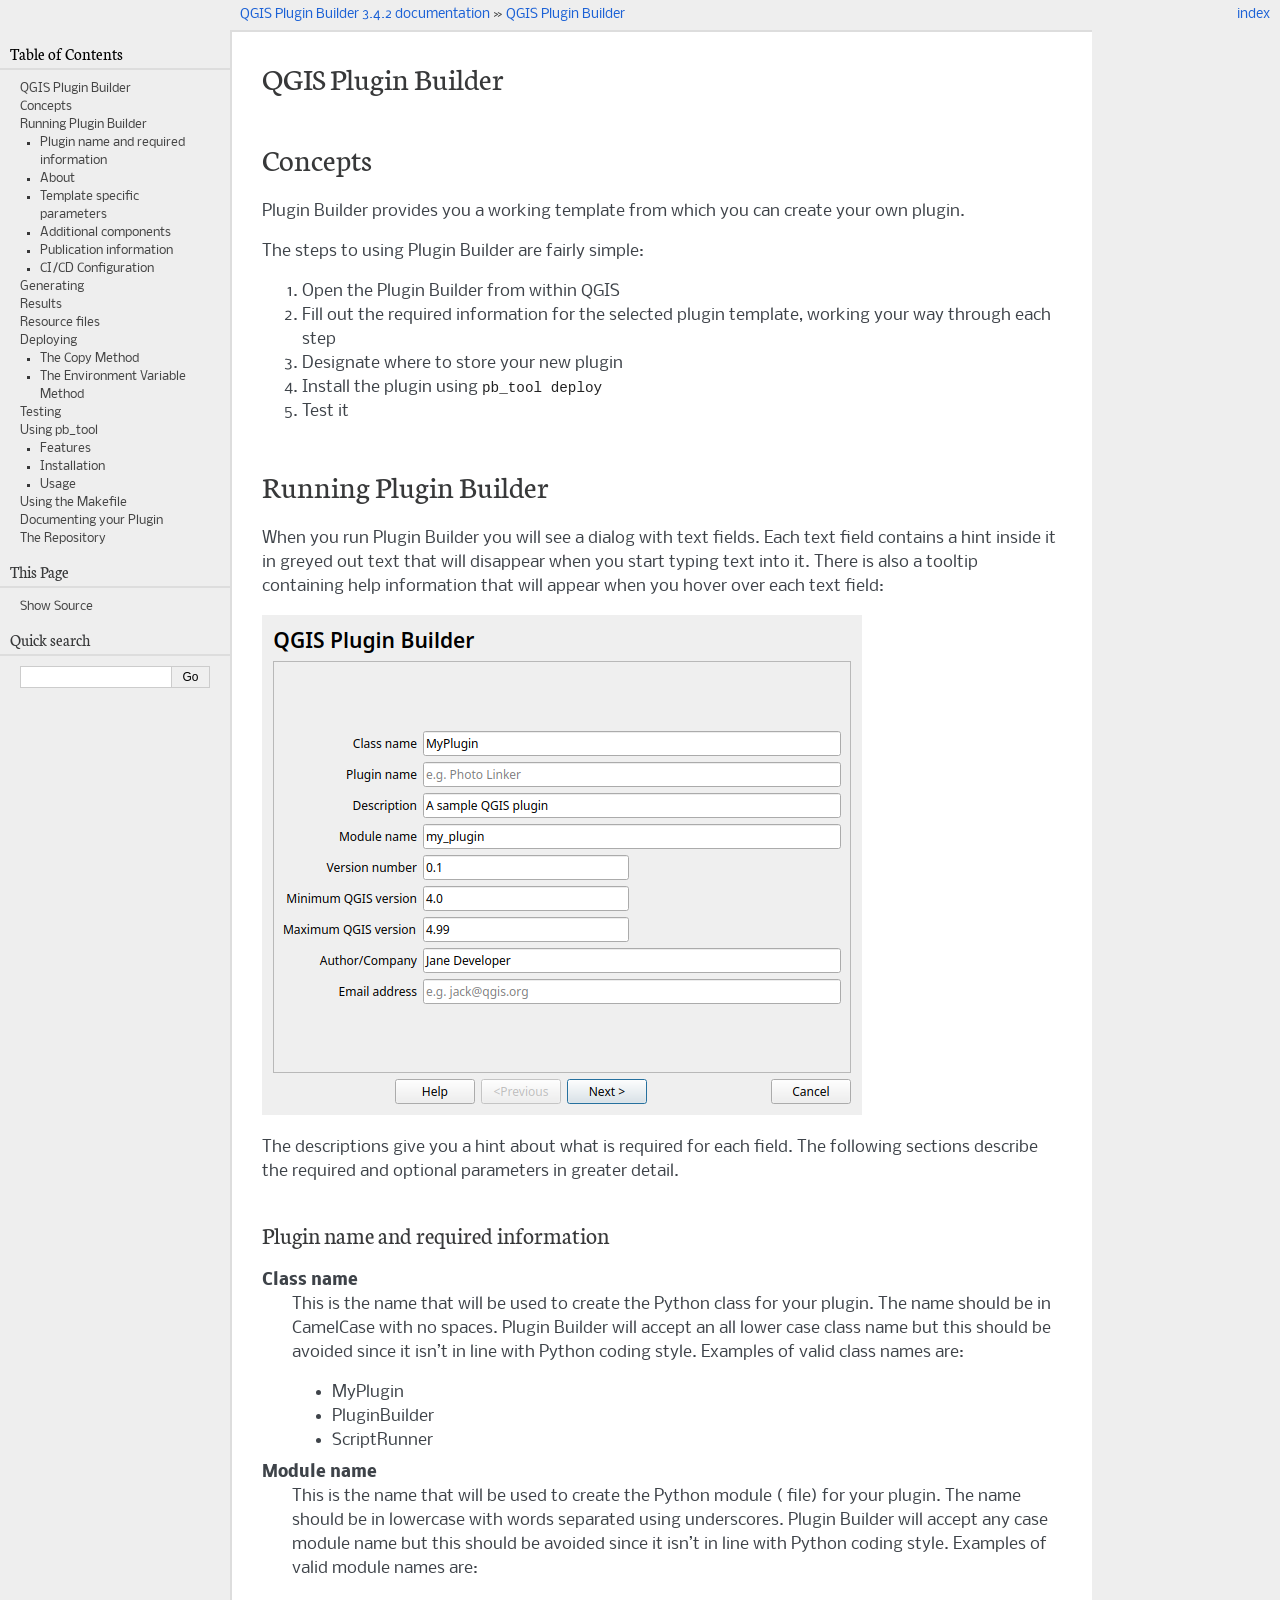
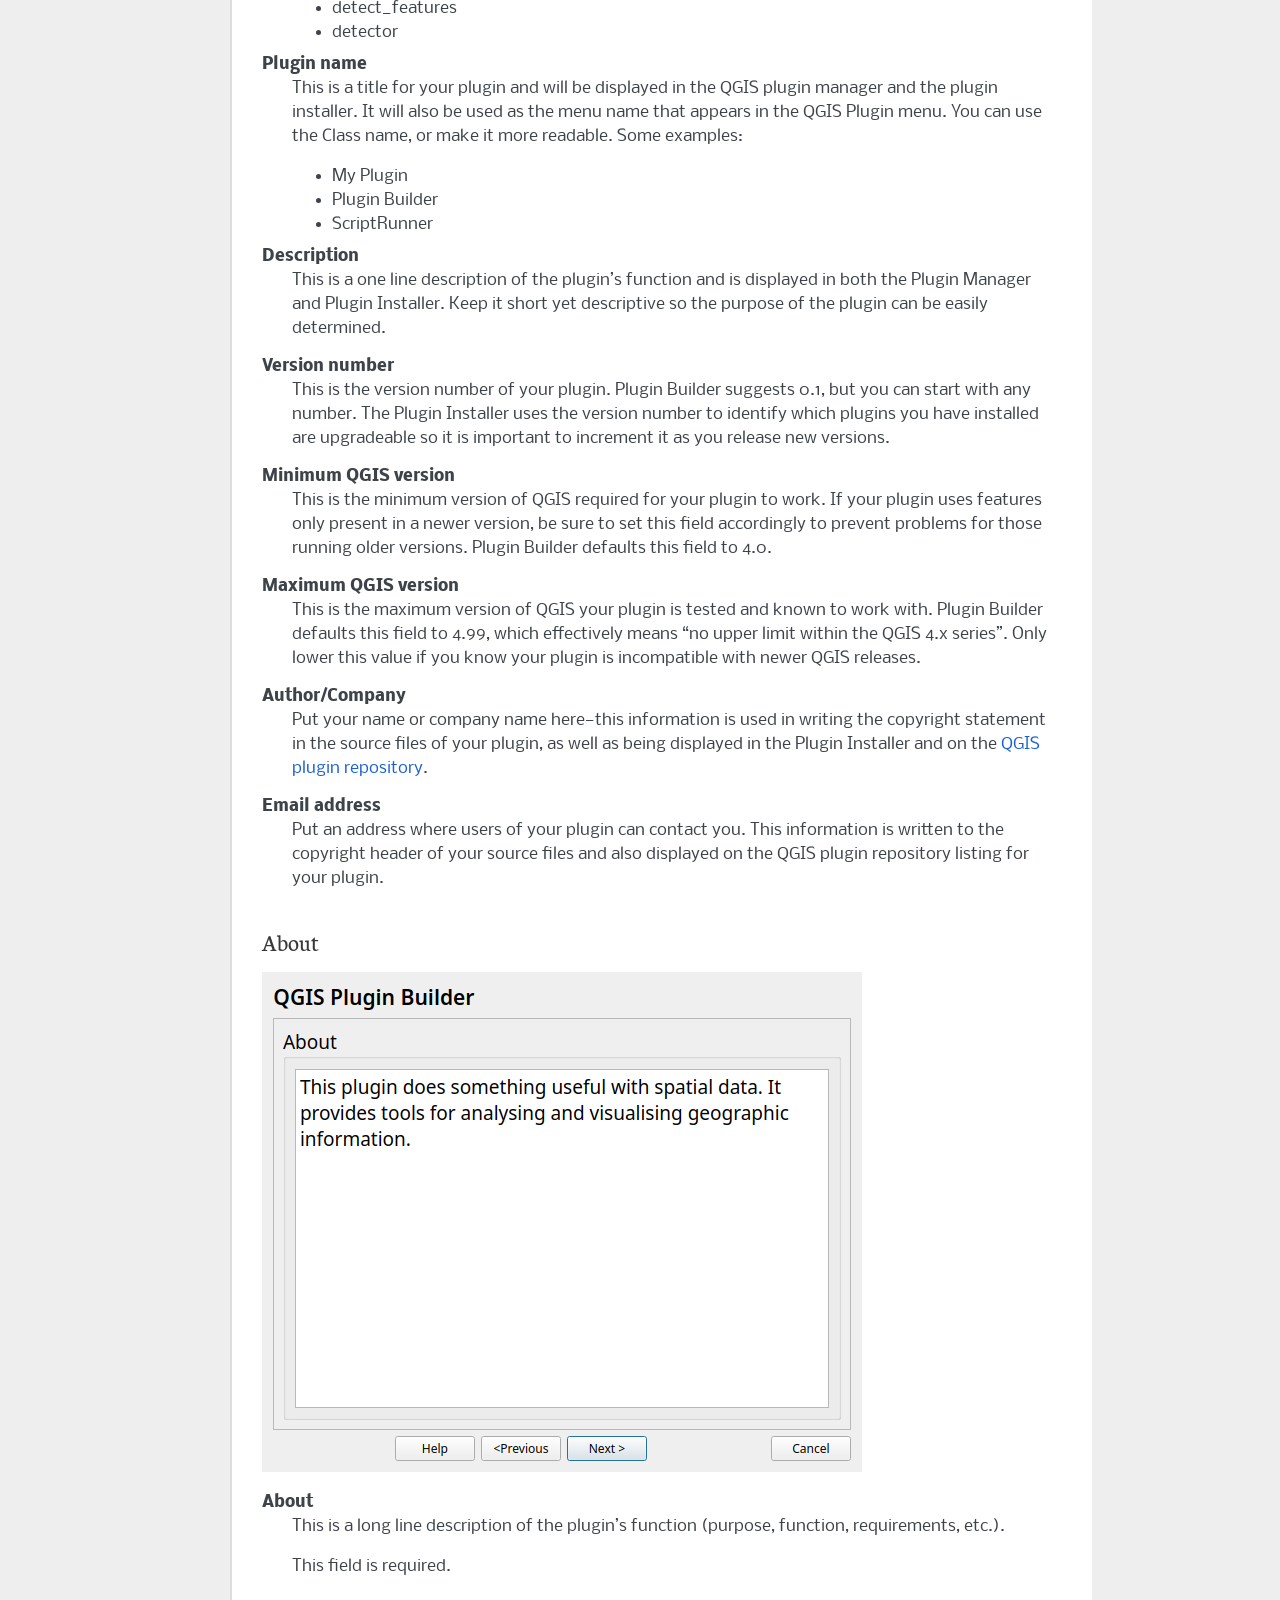
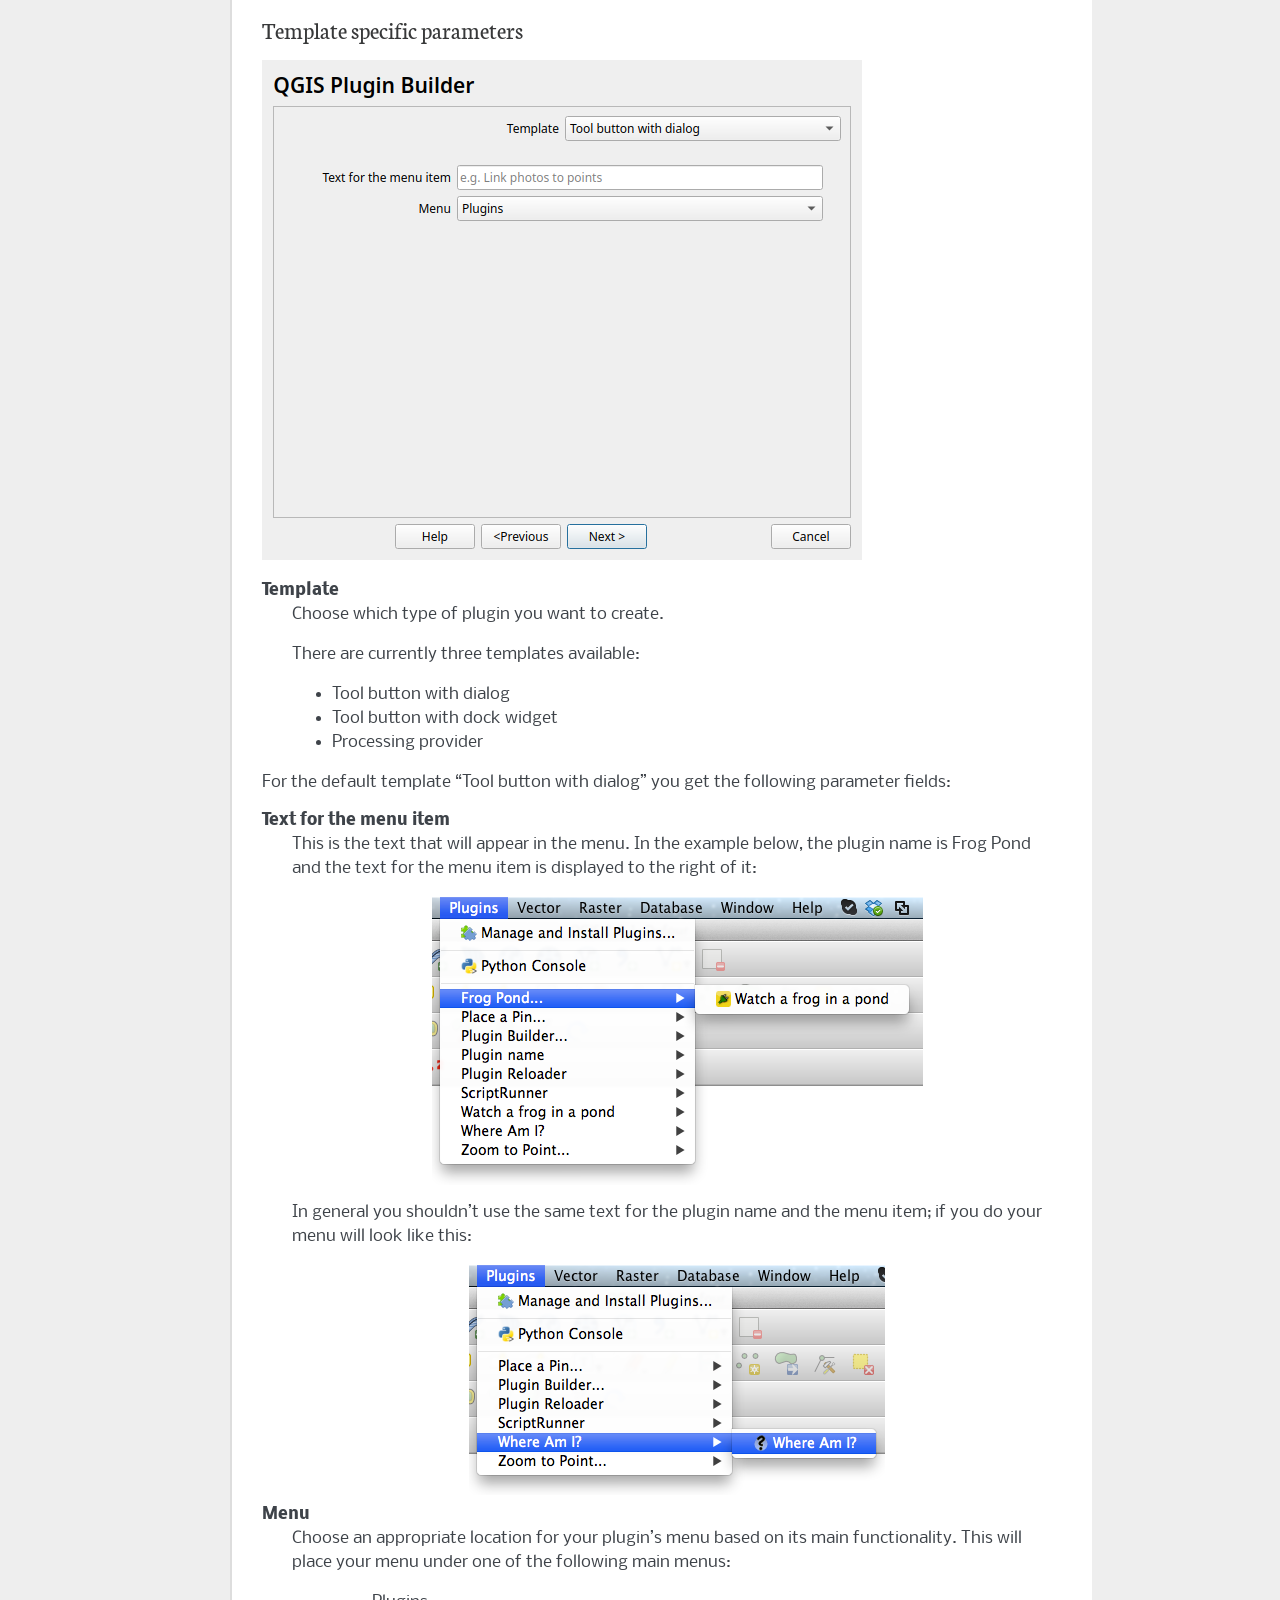
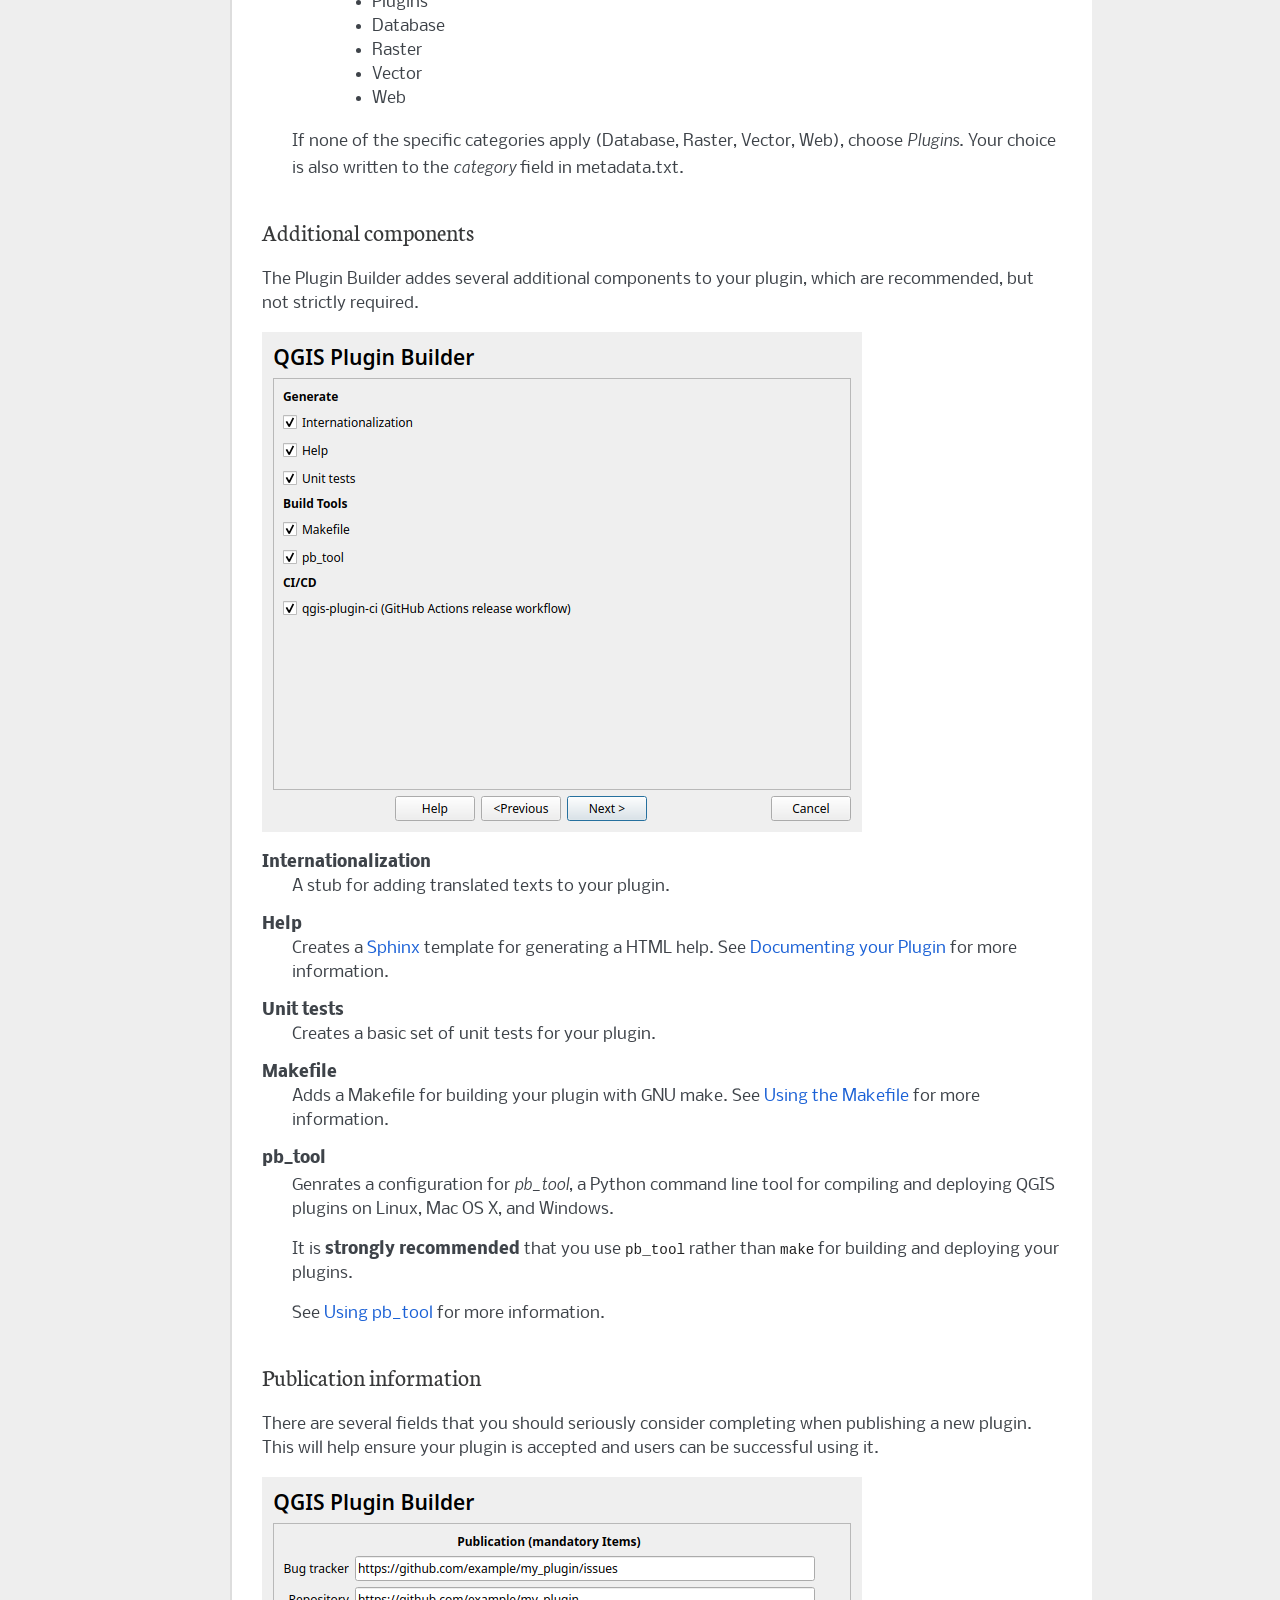
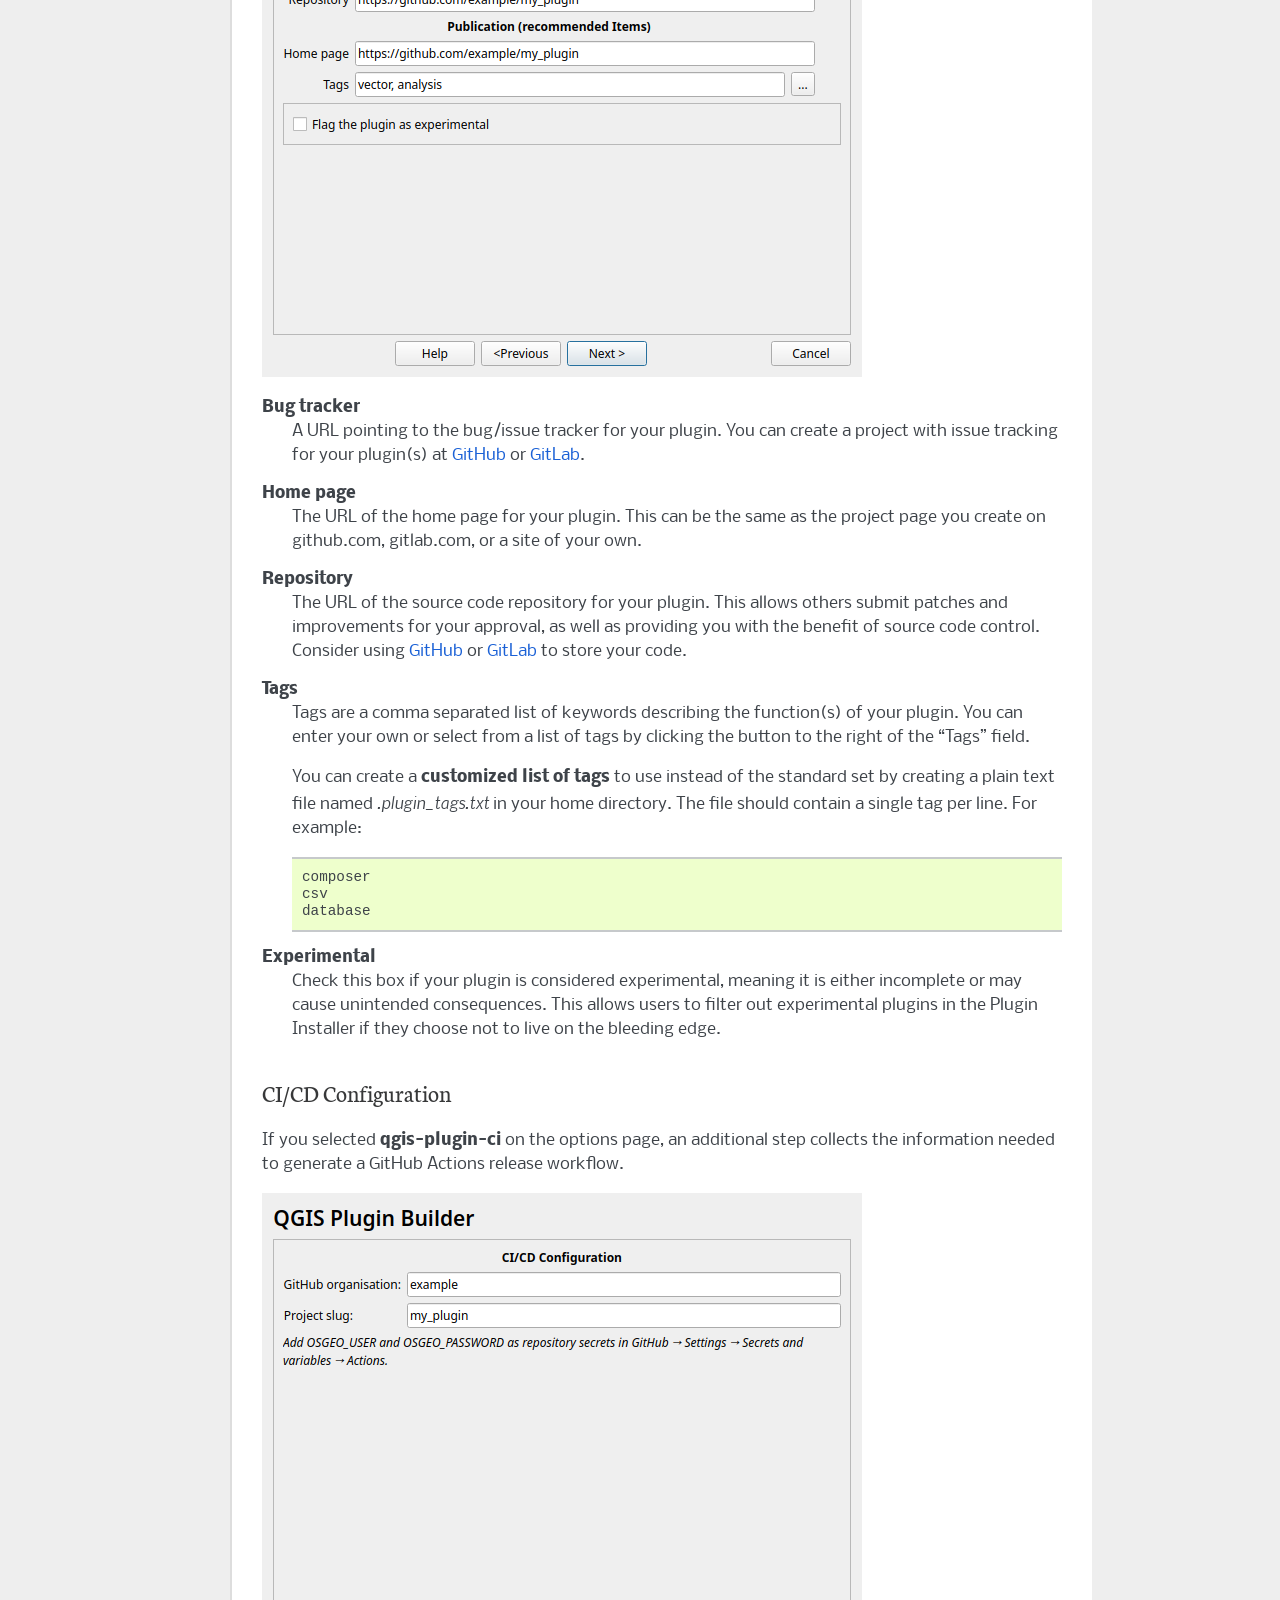
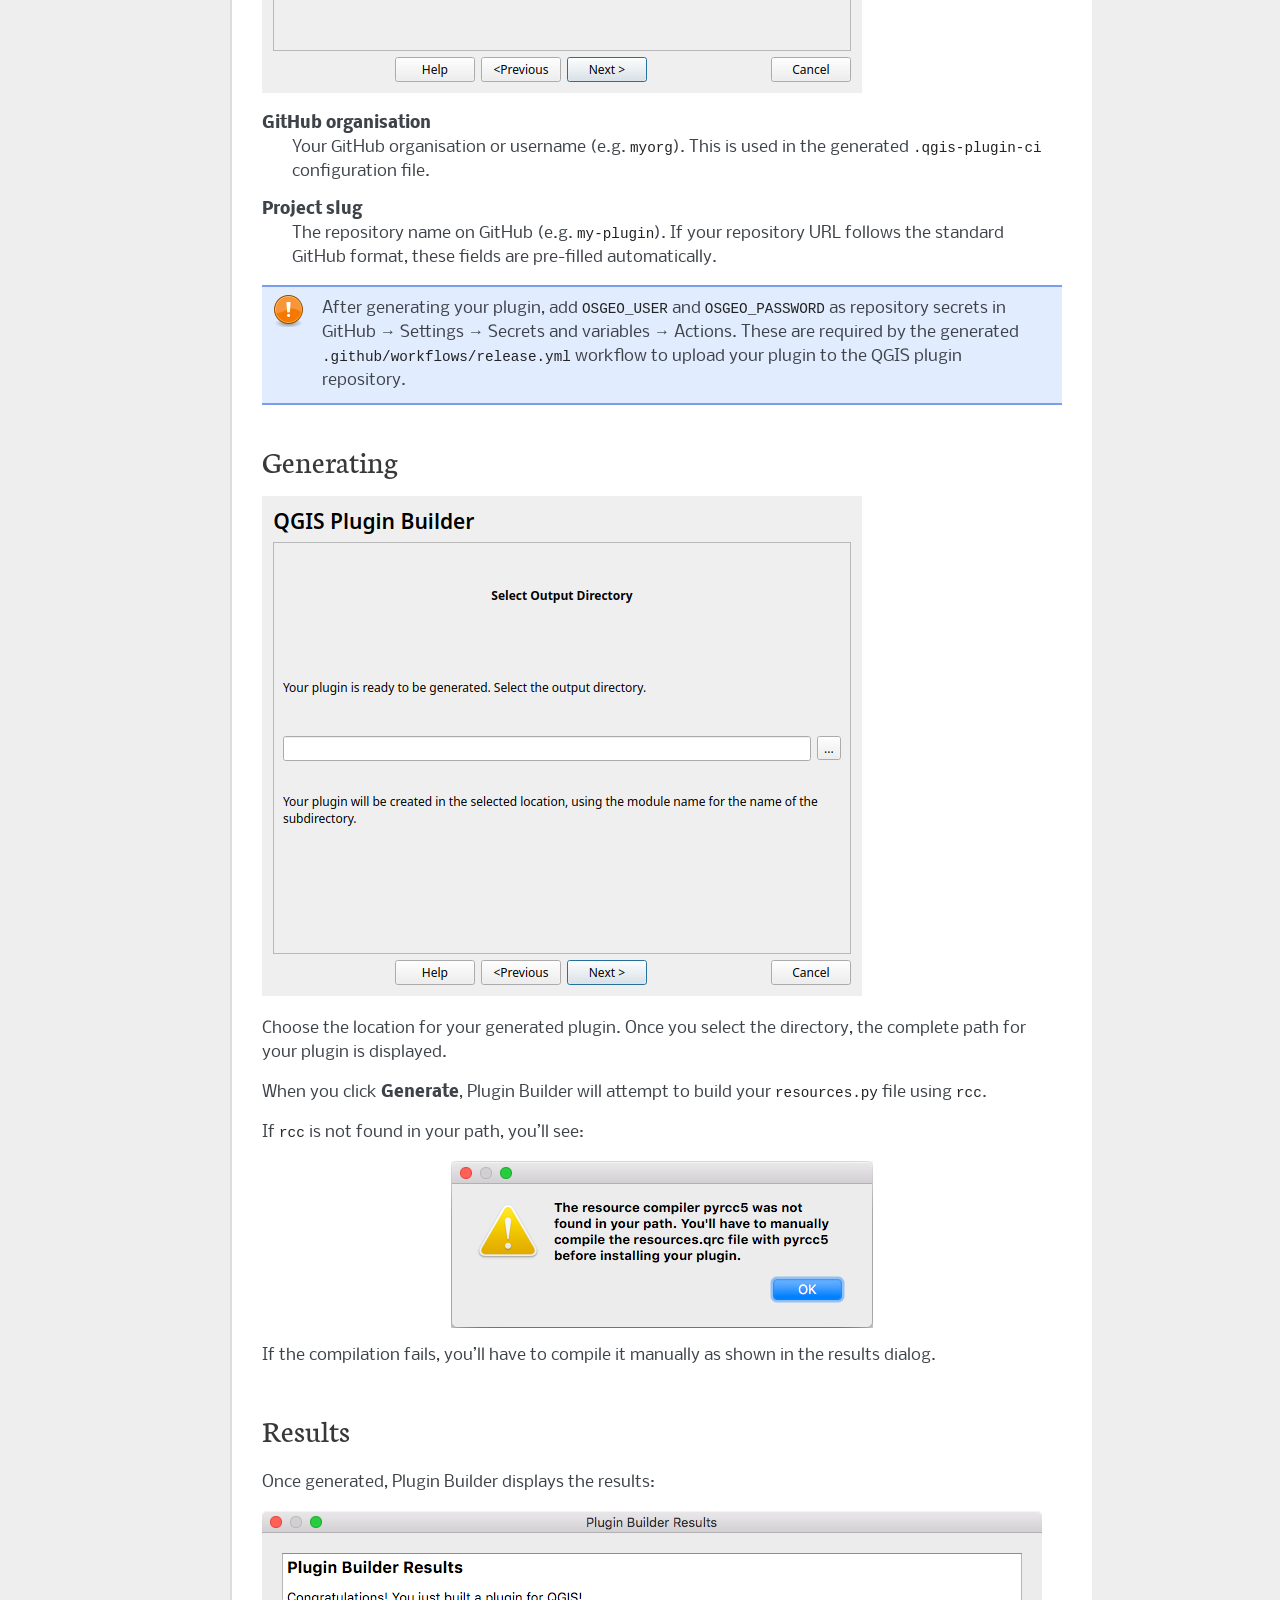
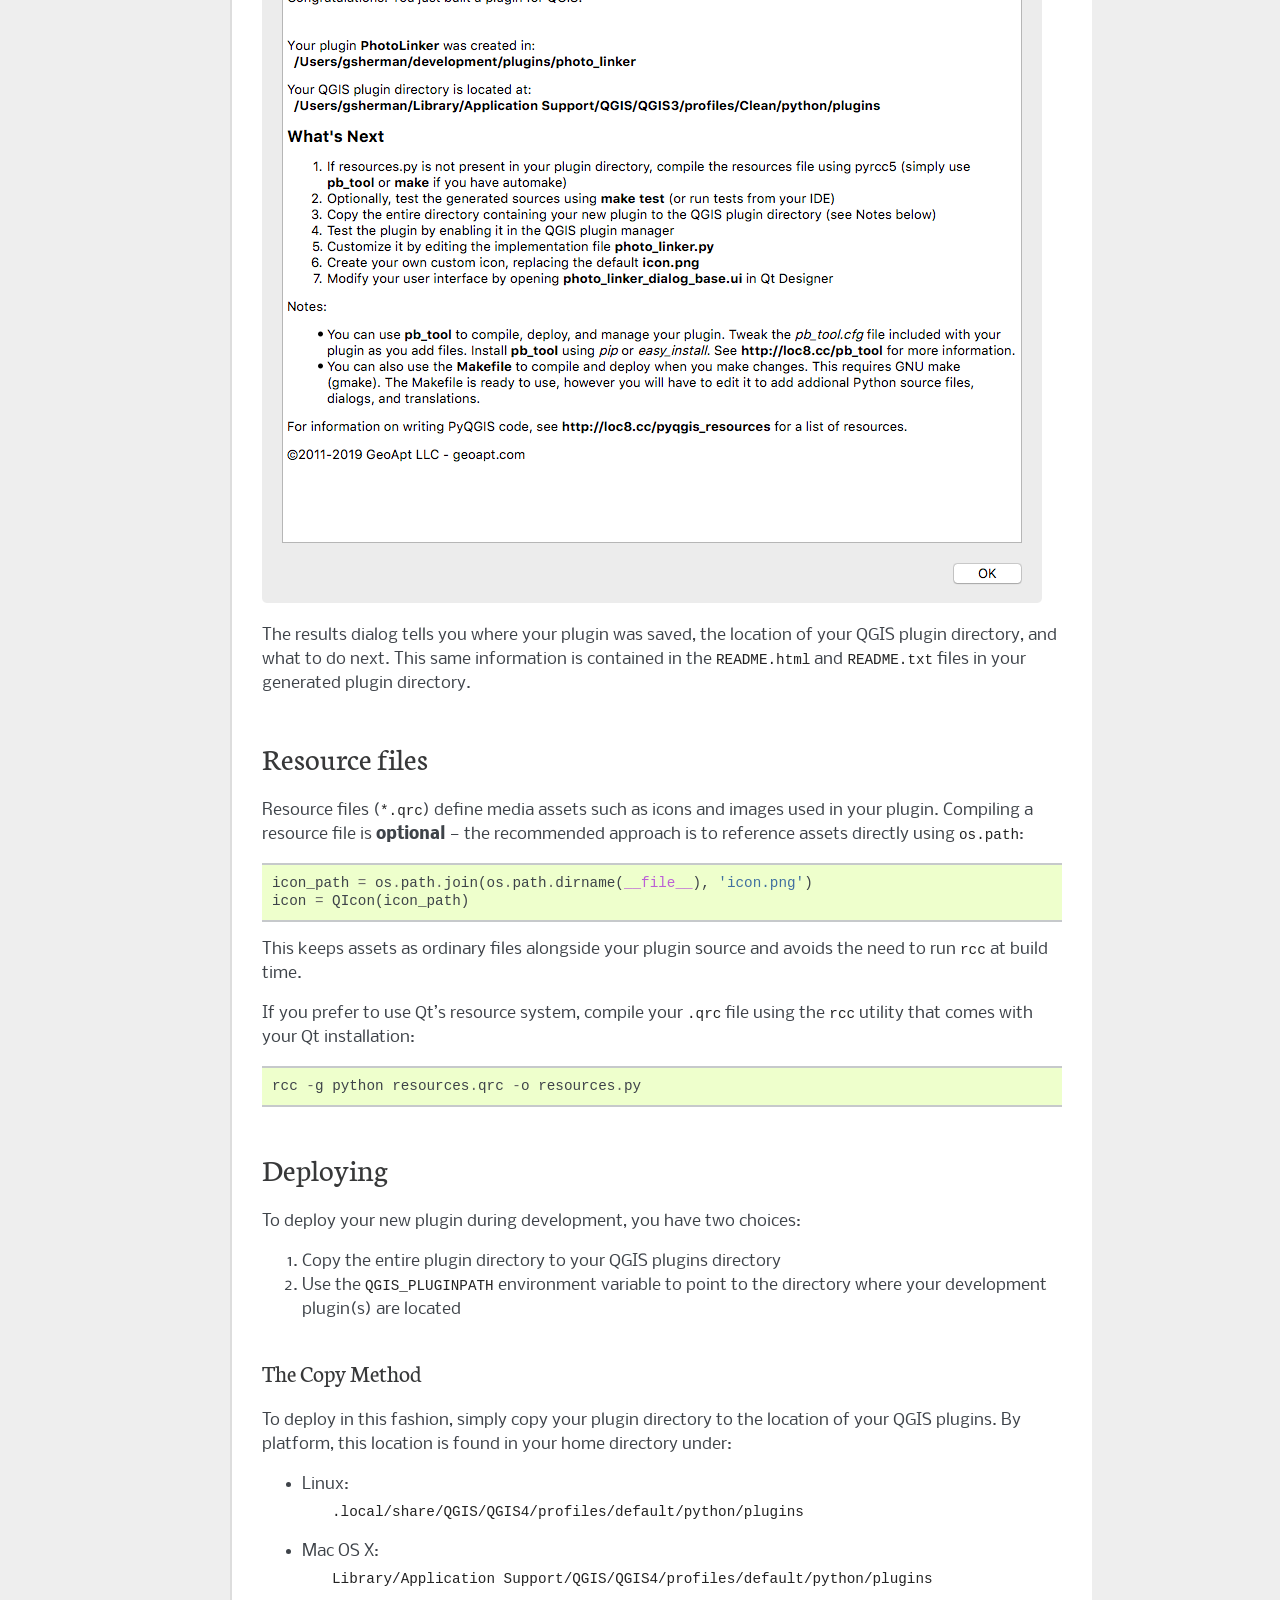
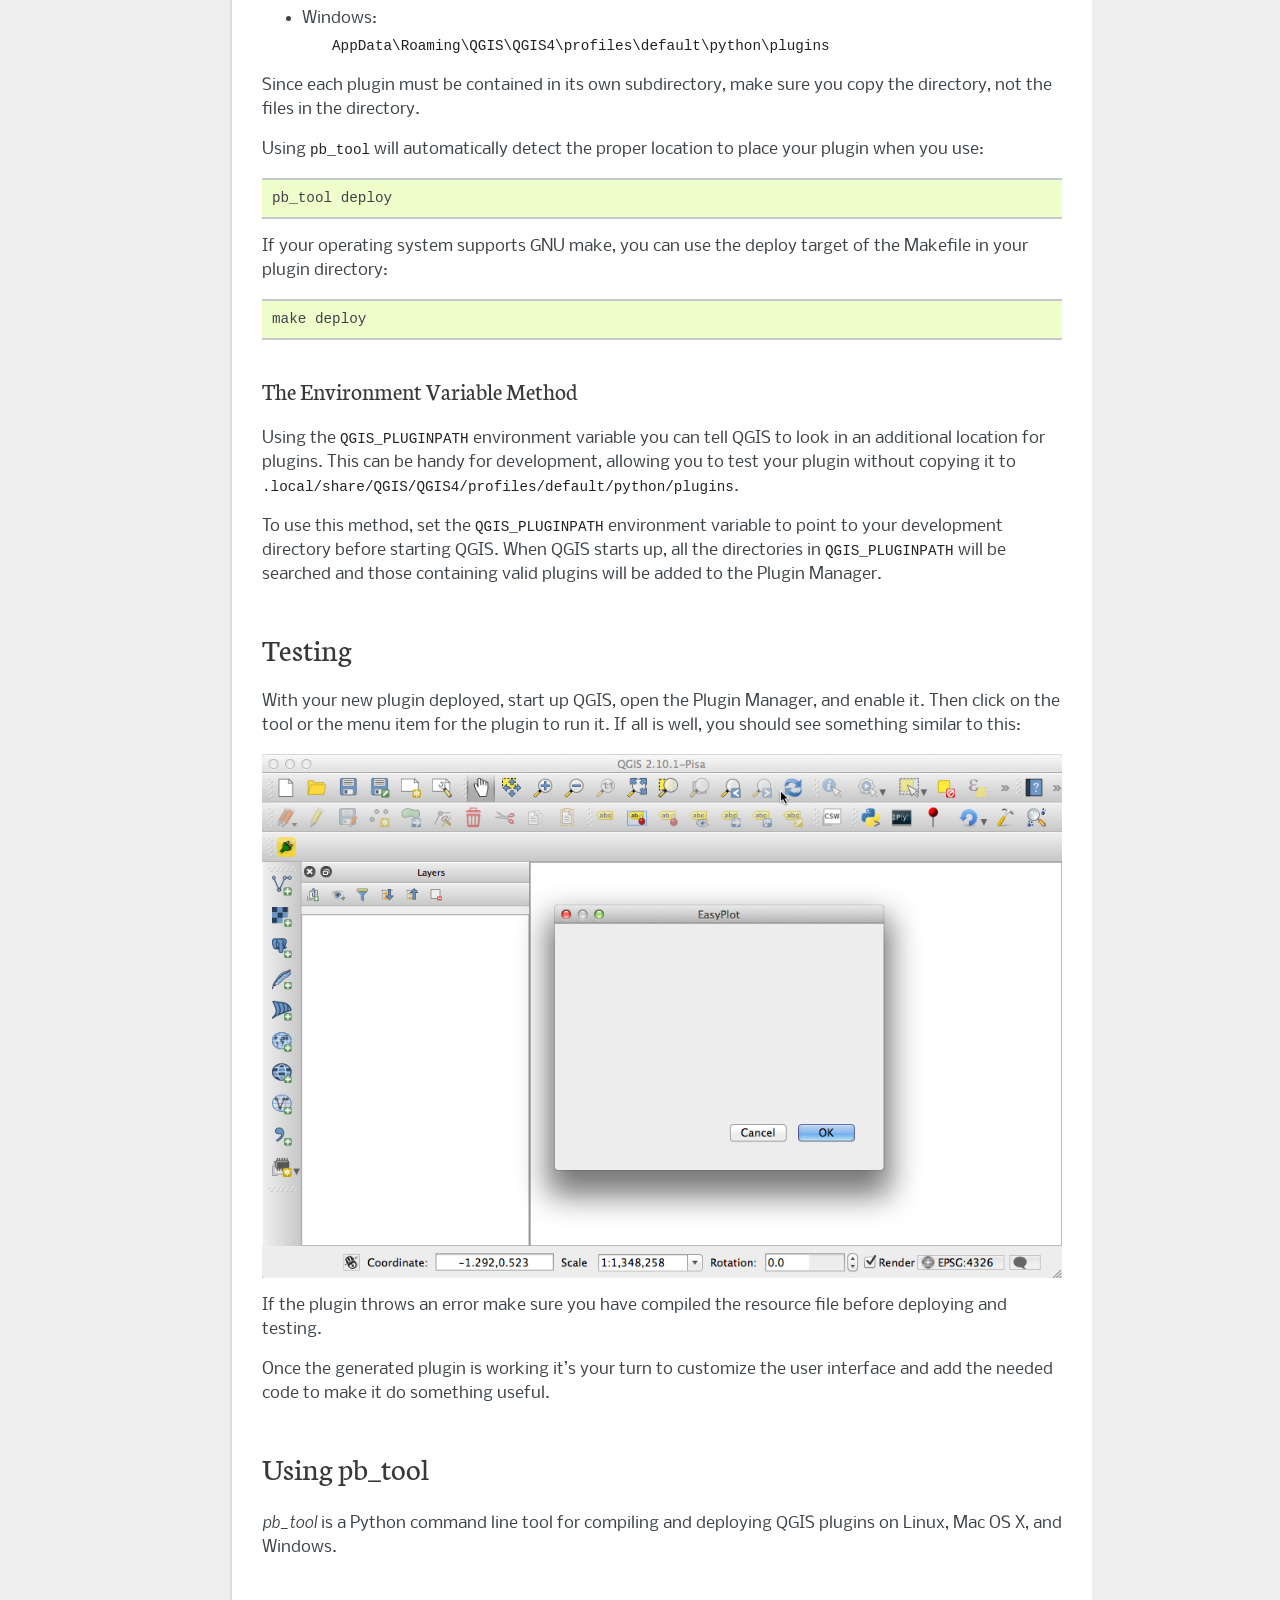
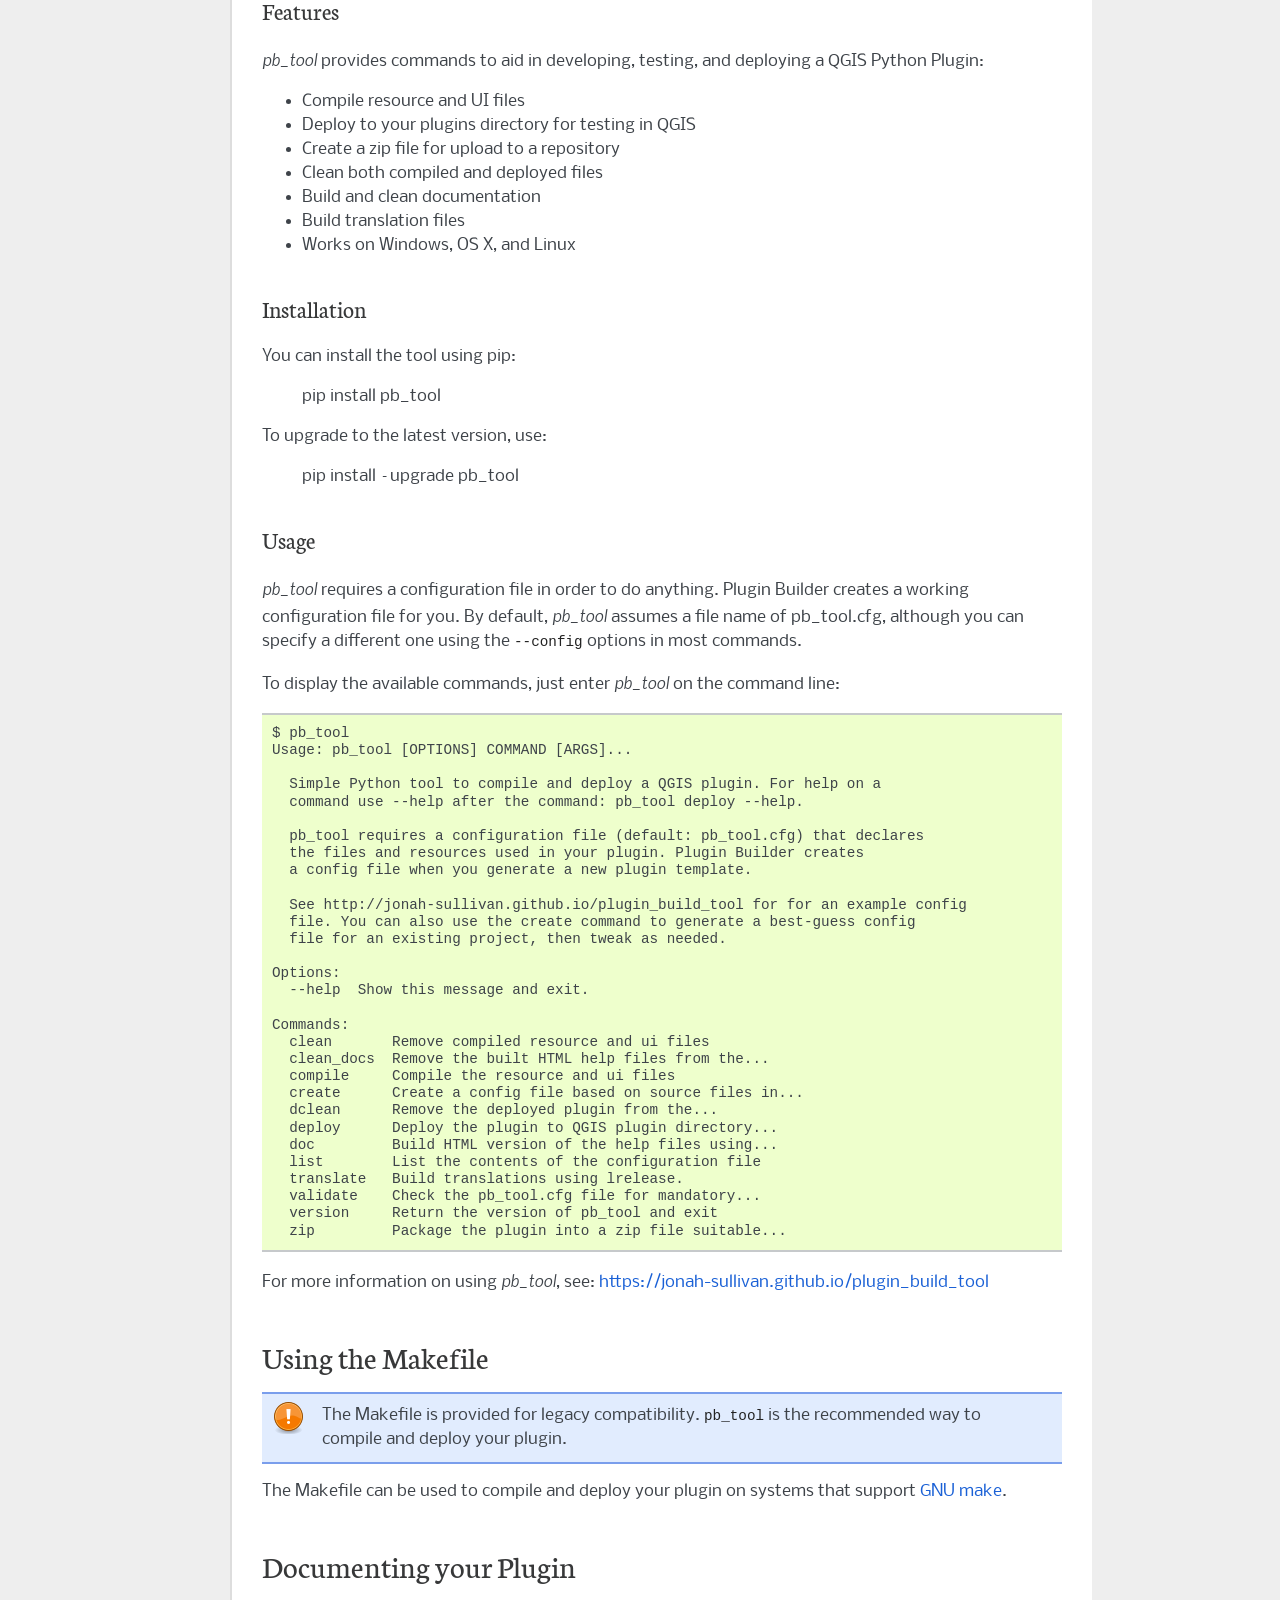
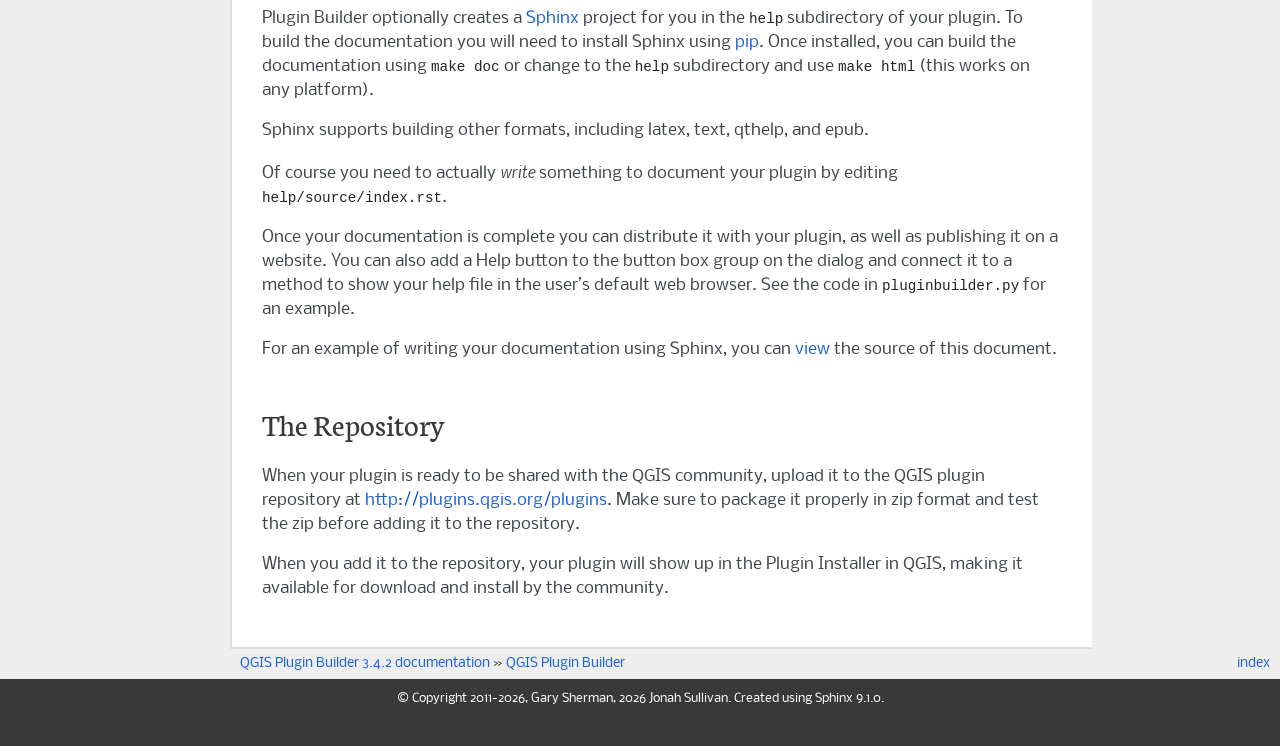
==== commit d7421f3e: "update help images" ====
--- a/pluginbuilder4/help/index.html
+++ b/pluginbuilder4/help/index.html
@@ -5,10 +5,10 @@
     <meta charset="utf-8" />
     <meta name="viewport" content="width=device-width, initial-scale=1.0" /><meta name="viewport" content="width=device-width, initial-scale=1" />
 
-    <title>QGIS Plugin Builder &#8212; QGIS Plugin Builder 3.3.5 documentation</title>
+    <title>QGIS Plugin Builder &#8212; QGIS Plugin Builder 3.4.2 documentation</title>
     <link rel="stylesheet" type="text/css" href="_static/pygments.css?v=03e43079" />
     <link rel="stylesheet" type="text/css" href="_static/pyramid.css?v=424f8d56" />
-    <script src="_static/documentation_options.js?v=66b10fa0"></script>
+    <script src="_static/documentation_options.js?v=23636ea3"></script>
     <script src="_static/doctools.js?v=fd6eb6e6"></script>
     <script src="_static/sphinx_highlight.js?v=6ffebe34"></script>
     <link rel="index" title="Index" href="genindex.html" />
@@ -27,7 +27,7 @@
         <li class="right" style="margin-right: 10px">
           <a href="genindex.html" title="General Index"
              accesskey="I">index</a></li>
-        <li class="nav-item nav-item-0"><a href="#">QGIS Plugin Builder 3.3.5 documentation</a> &#187;</li>
+        <li class="nav-item nav-item-0"><a href="#">QGIS Plugin Builder 3.4.2 documentation</a> &#187;</li>
         <li class="nav-item nav-item-this"><a href="">QGIS Plugin Builder</a></li> 
       </ul>
     </div>  
@@ -192,9 +192,6 @@
 </dd>
 <dt><strong>Unit tests</strong></dt><dd><p>Creates a basic set of unit tests for your plugin.</p>
 </dd>
-<dt><strong>Helper scripts</strong></dt><dd><p>Adds a helper script for publishing your plugin on <a class="reference external" href="http://plugins.qgis.org/">http://plugins.qgis.org/</a> and
-additional scripts for internationalization and testing.</p>
-</dd>
 <dt><strong>Makefile</strong></dt><dd><p>Adds a Makefile for building your plugin with GNU make.
 See <a class="reference internal" href="#using-the-makefile">Using the Makefile</a> for more information.</p>
 </dd>
@@ -242,6 +239,27 @@
 they choose not to live on the bleeding edge.</p>
 </dd>
 </dl>
+</section>
+<section id="ci-cd-configuration">
+<h2>CI/CD Configuration<a class="headerlink" href="#ci-cd-configuration" title="Link to this heading">¶</a></h2>
+<p>If you selected <strong>qgis-plugin-ci</strong> on the options page, an additional step
+collects the information needed to generate a GitHub Actions release workflow.</p>
+<img alt="_images/wizard_ci.png" src="_images/wizard_ci.png" />
+<dl class="simple">
+<dt><strong>GitHub organisation</strong></dt><dd><p>Your GitHub organisation or username (e.g. <code class="docutils literal notranslate"><span class="pre">myorg</span></code>). This is used in the
+generated <code class="docutils literal notranslate"><span class="pre">.qgis-plugin-ci</span></code> configuration file.</p>
+</dd>
+<dt><strong>Project slug</strong></dt><dd><p>The repository name on GitHub (e.g. <code class="docutils literal notranslate"><span class="pre">my-plugin</span></code>). If your repository URL
+follows the standard GitHub format, these fields are pre-filled automatically.</p>
+</dd>
+</dl>
+<div class="admonition note">
+<p class="admonition-title">Note</p>
+<p>After generating your plugin, add <code class="docutils literal notranslate"><span class="pre">OSGEO_USER</span></code> and <code class="docutils literal notranslate"><span class="pre">OSGEO_PASSWORD</span></code> as
+repository secrets in GitHub → Settings → Secrets and variables → Actions.
+These are required by the generated <code class="docutils literal notranslate"><span class="pre">.github/workflows/release.yml</span></code>
+workflow to upload your plugin to the QGIS plugin repository.</p>
+</div>
 </section>
 </section>
 <section id="generating">
@@ -474,6 +492,7 @@
 <li><a class="reference internal" href="#template-specific-parameters">Template specific parameters</a></li>
 <li><a class="reference internal" href="#additional-components">Additional components</a></li>
 <li><a class="reference internal" href="#publication-information">Publication information</a></li>
+<li><a class="reference internal" href="#ci-cd-configuration">CI/CD Configuration</a></li>
 </ul>
 </li>
 <li><a class="reference internal" href="#generating">Generating</a></li>
@@ -524,7 +543,7 @@
         <li class="right" style="margin-right: 10px">
           <a href="genindex.html" title="General Index"
              >index</a></li>
-        <li class="nav-item nav-item-0"><a href="#">QGIS Plugin Builder 3.3.5 documentation</a> &#187;</li>
+        <li class="nav-item nav-item-0"><a href="#">QGIS Plugin Builder 3.4.2 documentation</a> &#187;</li>
         <li class="nav-item nav-item-this"><a href="">QGIS Plugin Builder</a></li> 
       </ul>
     </div>
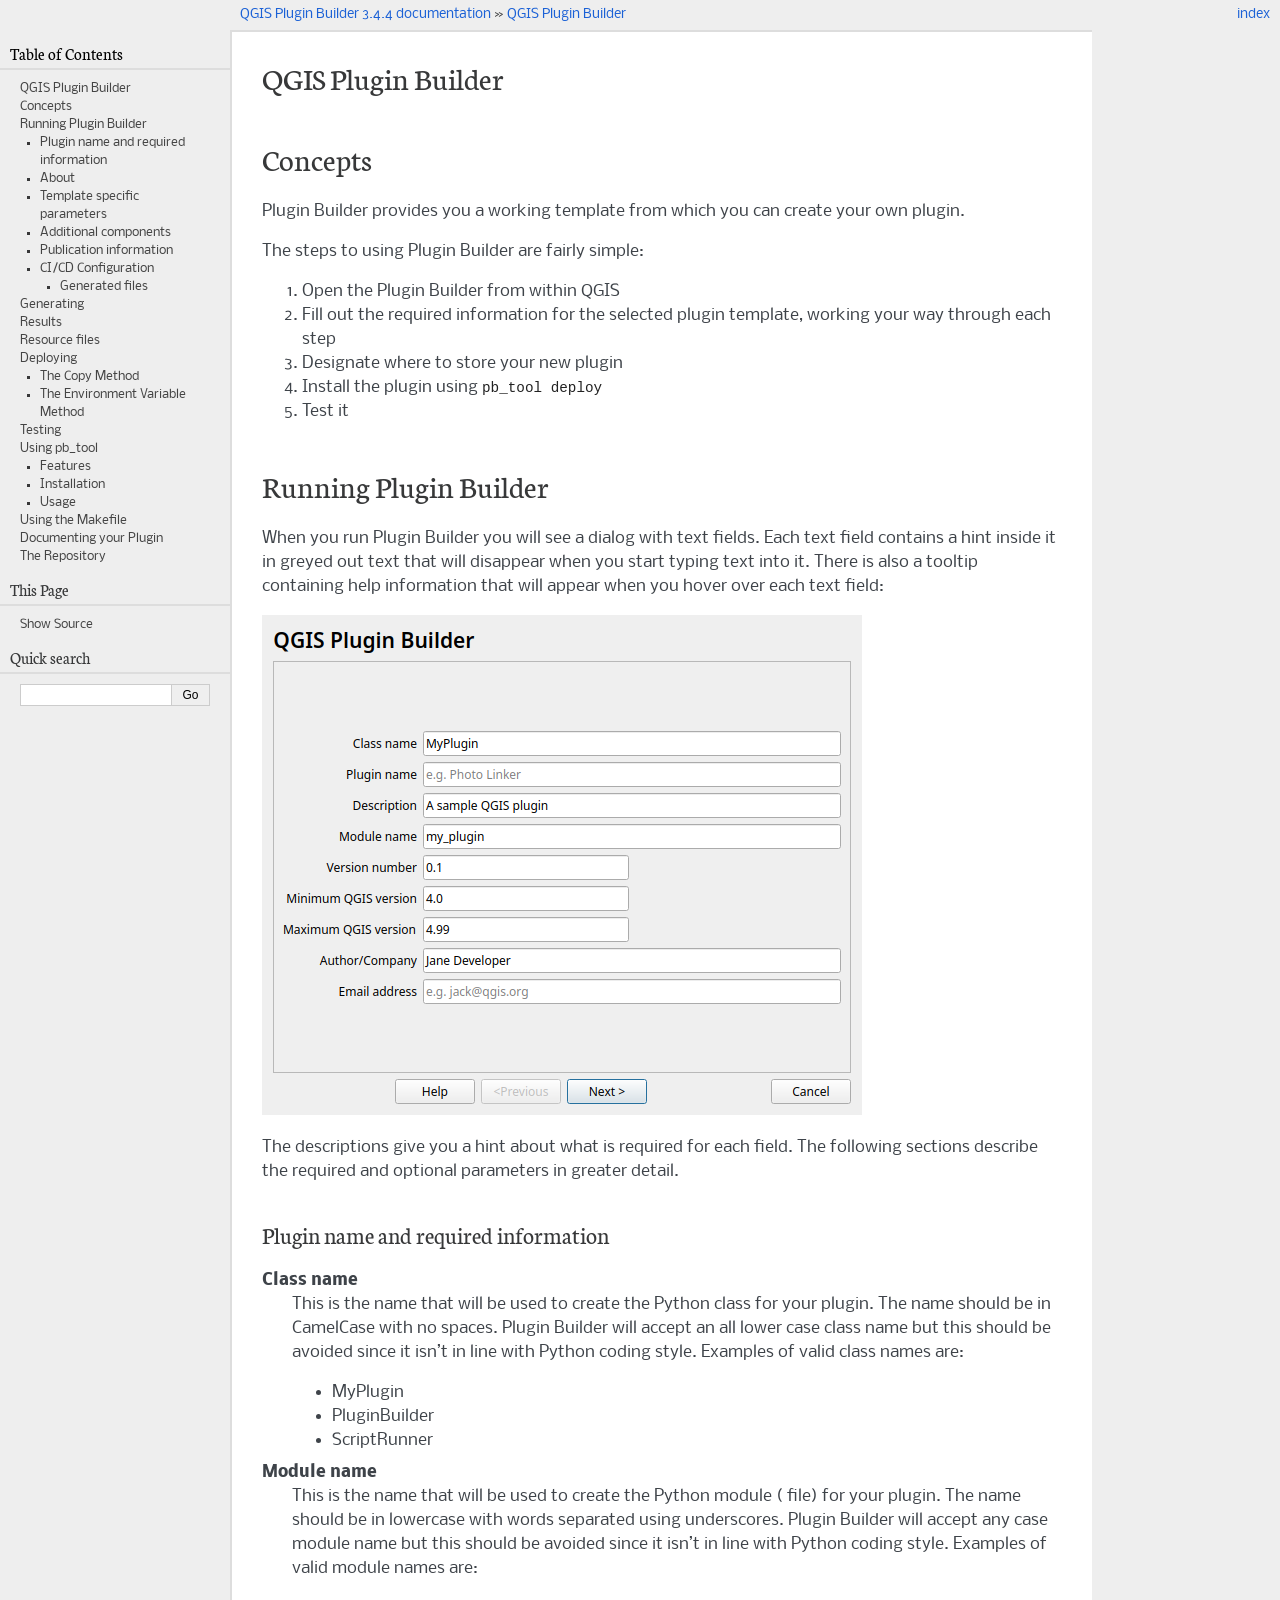
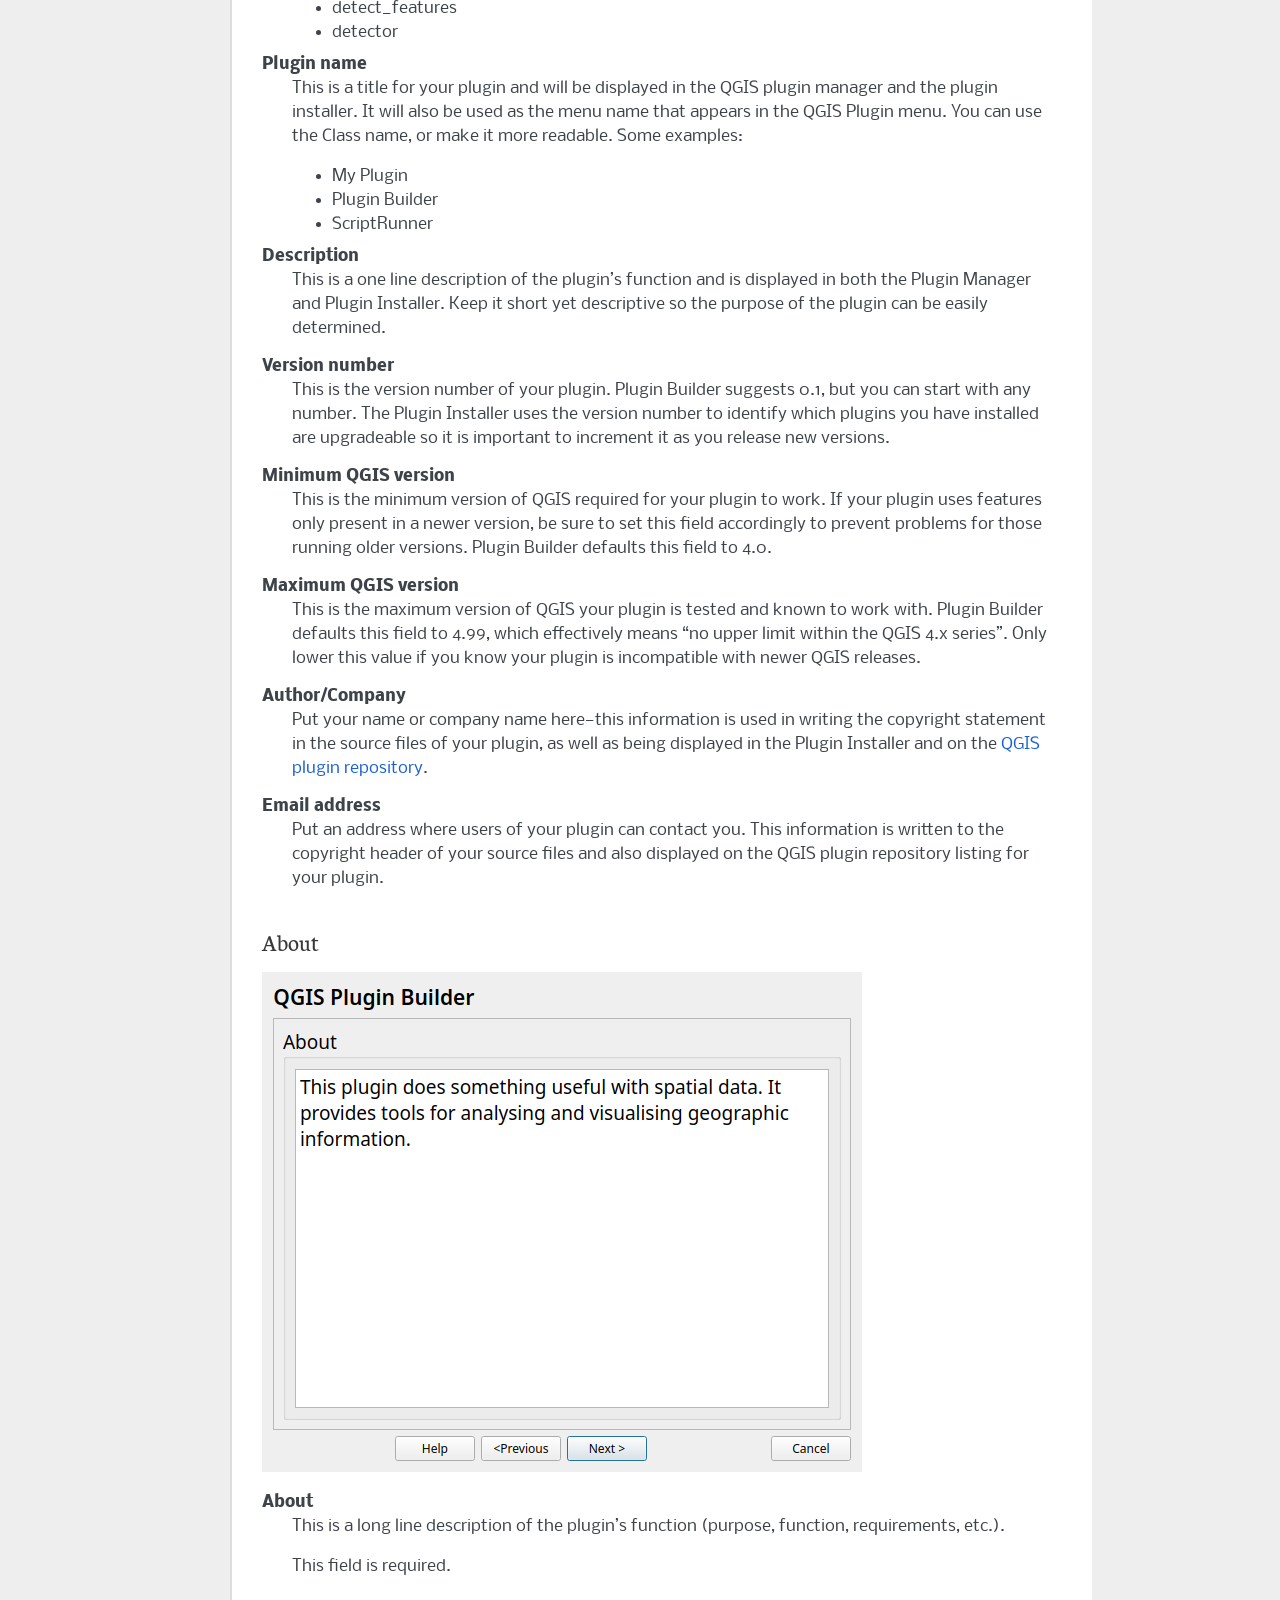
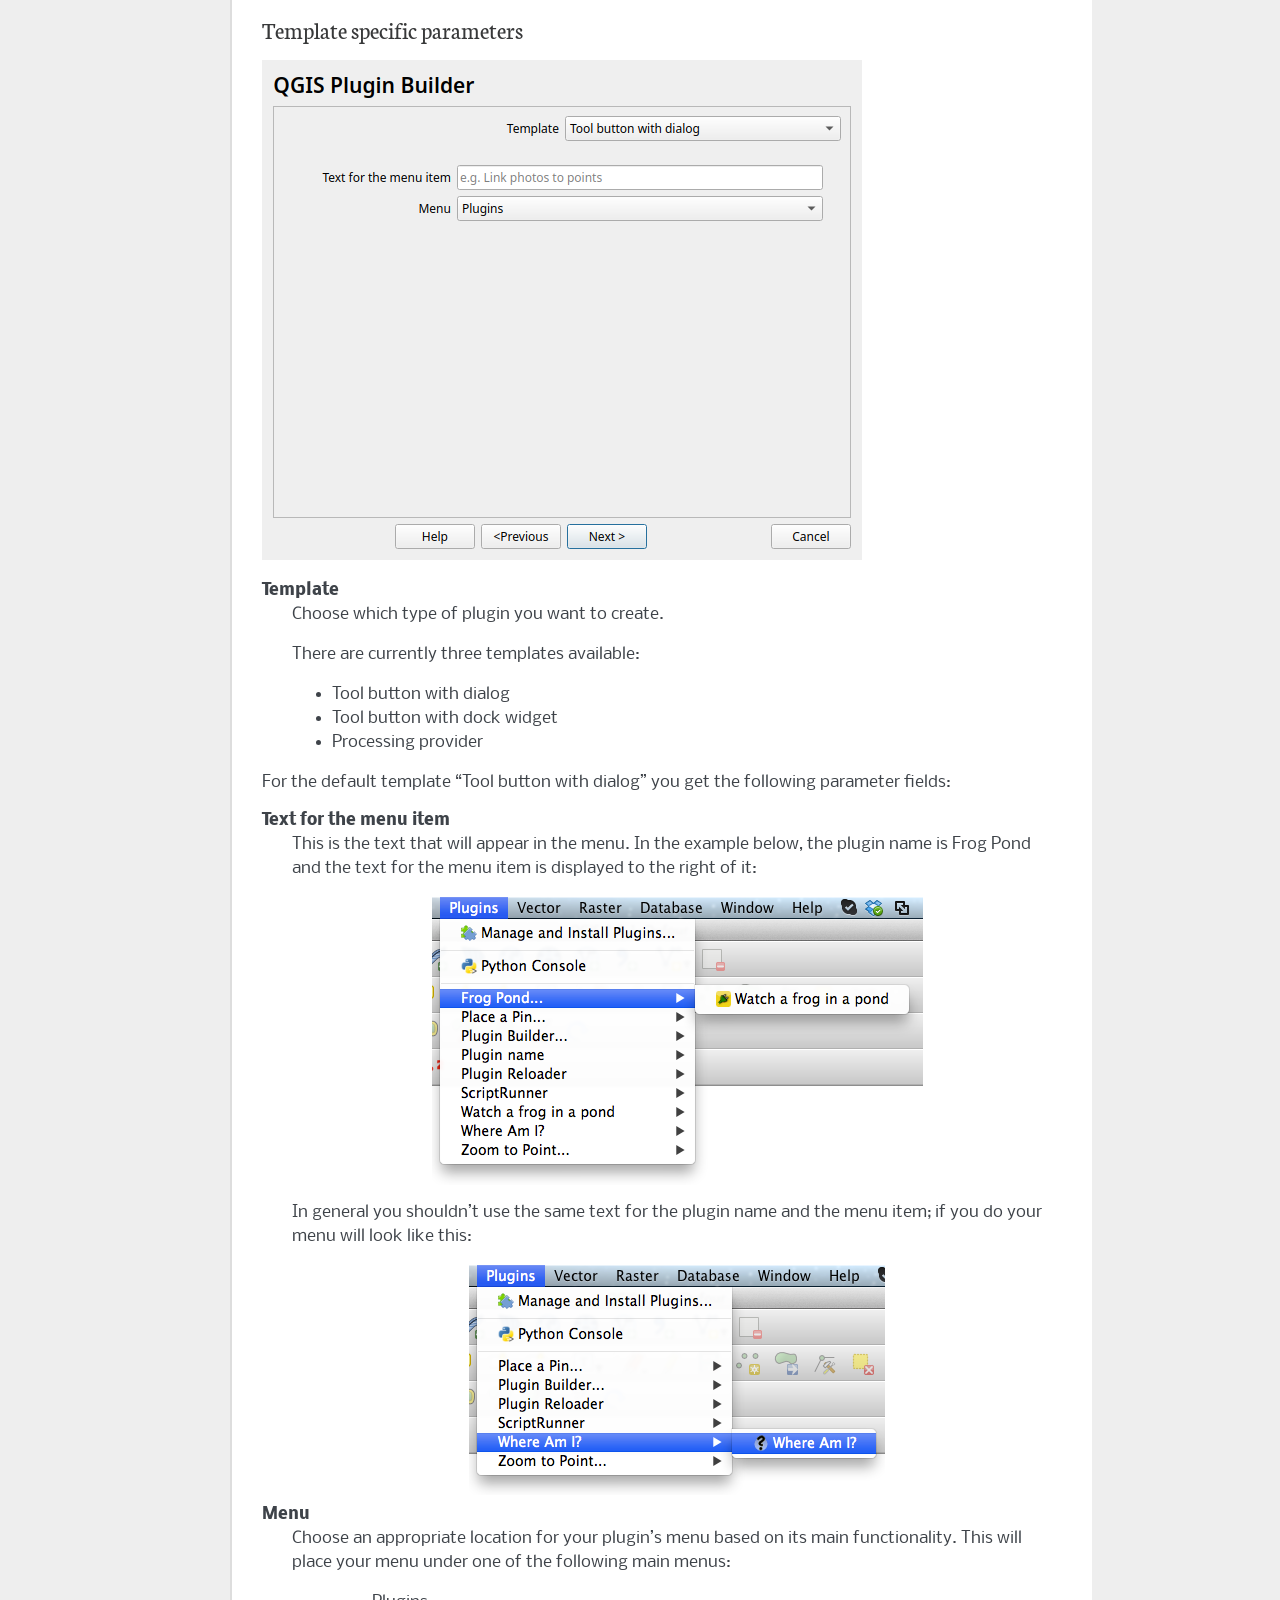
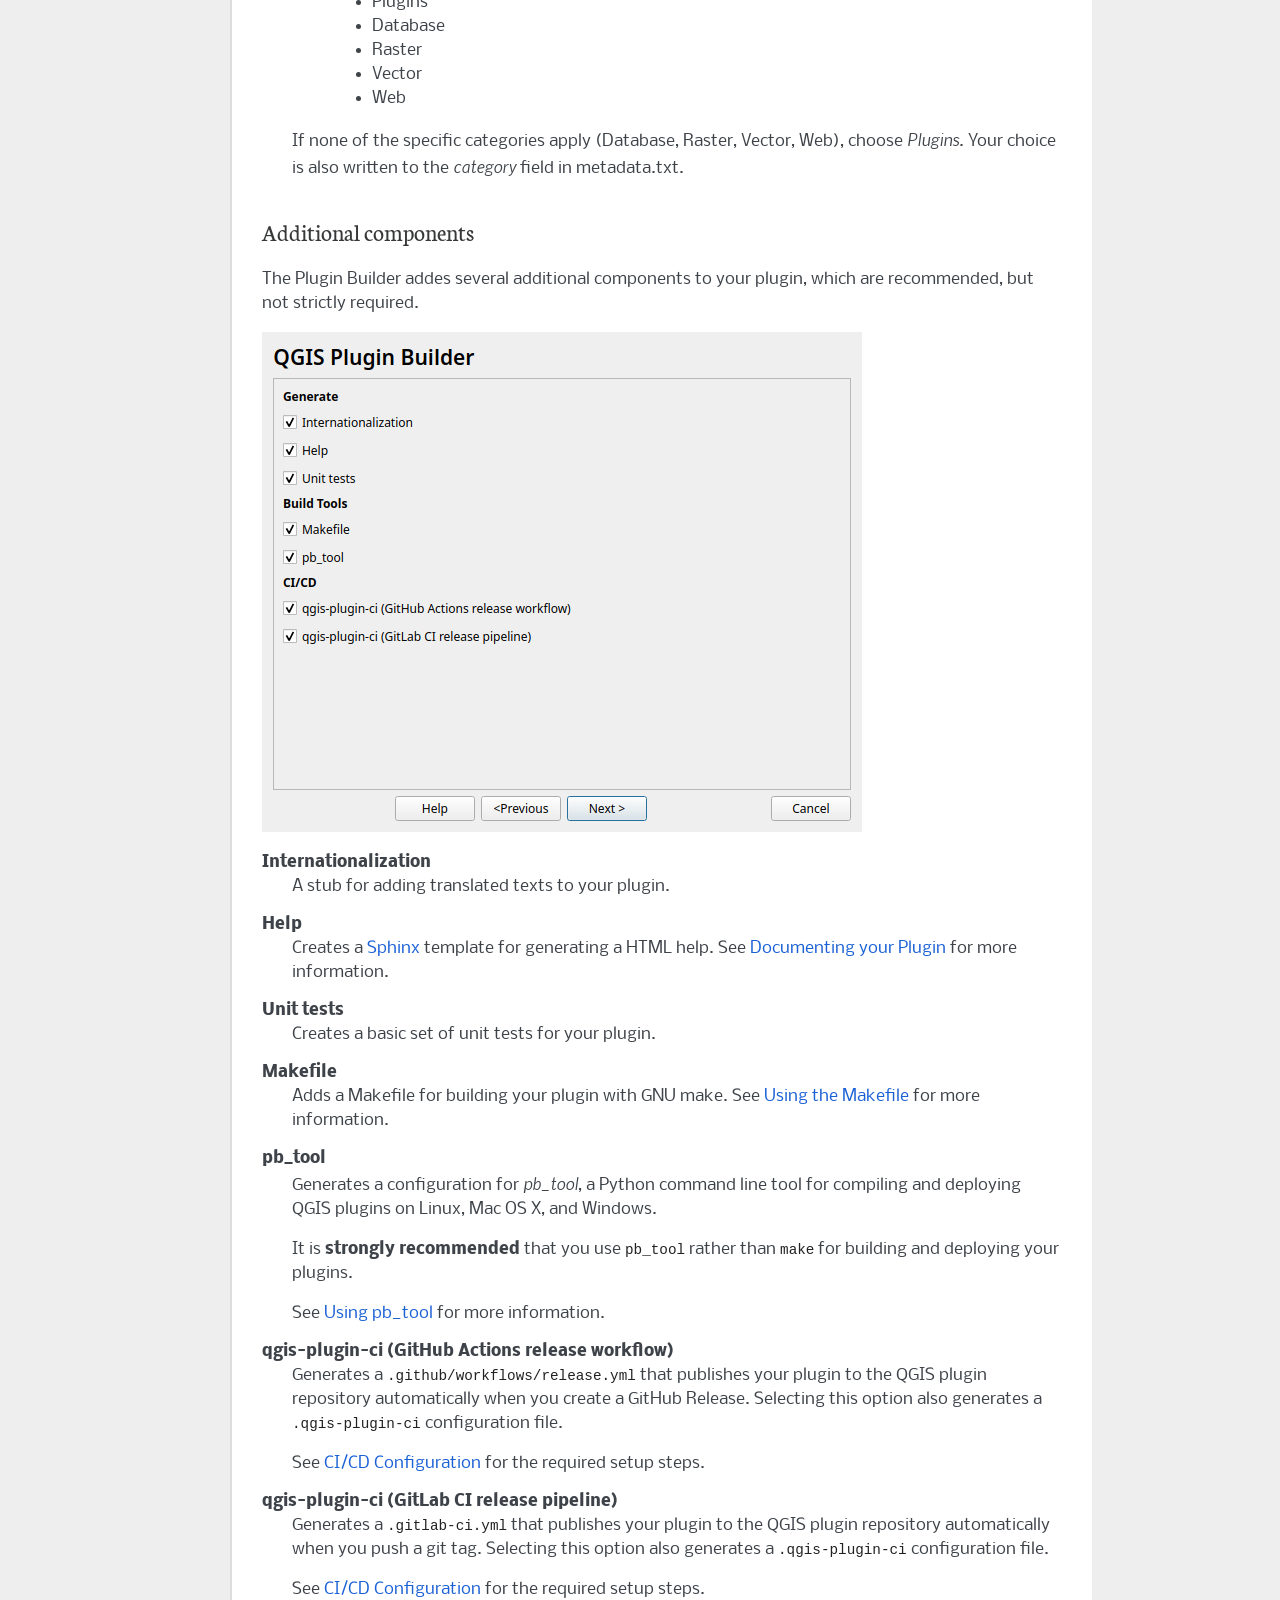
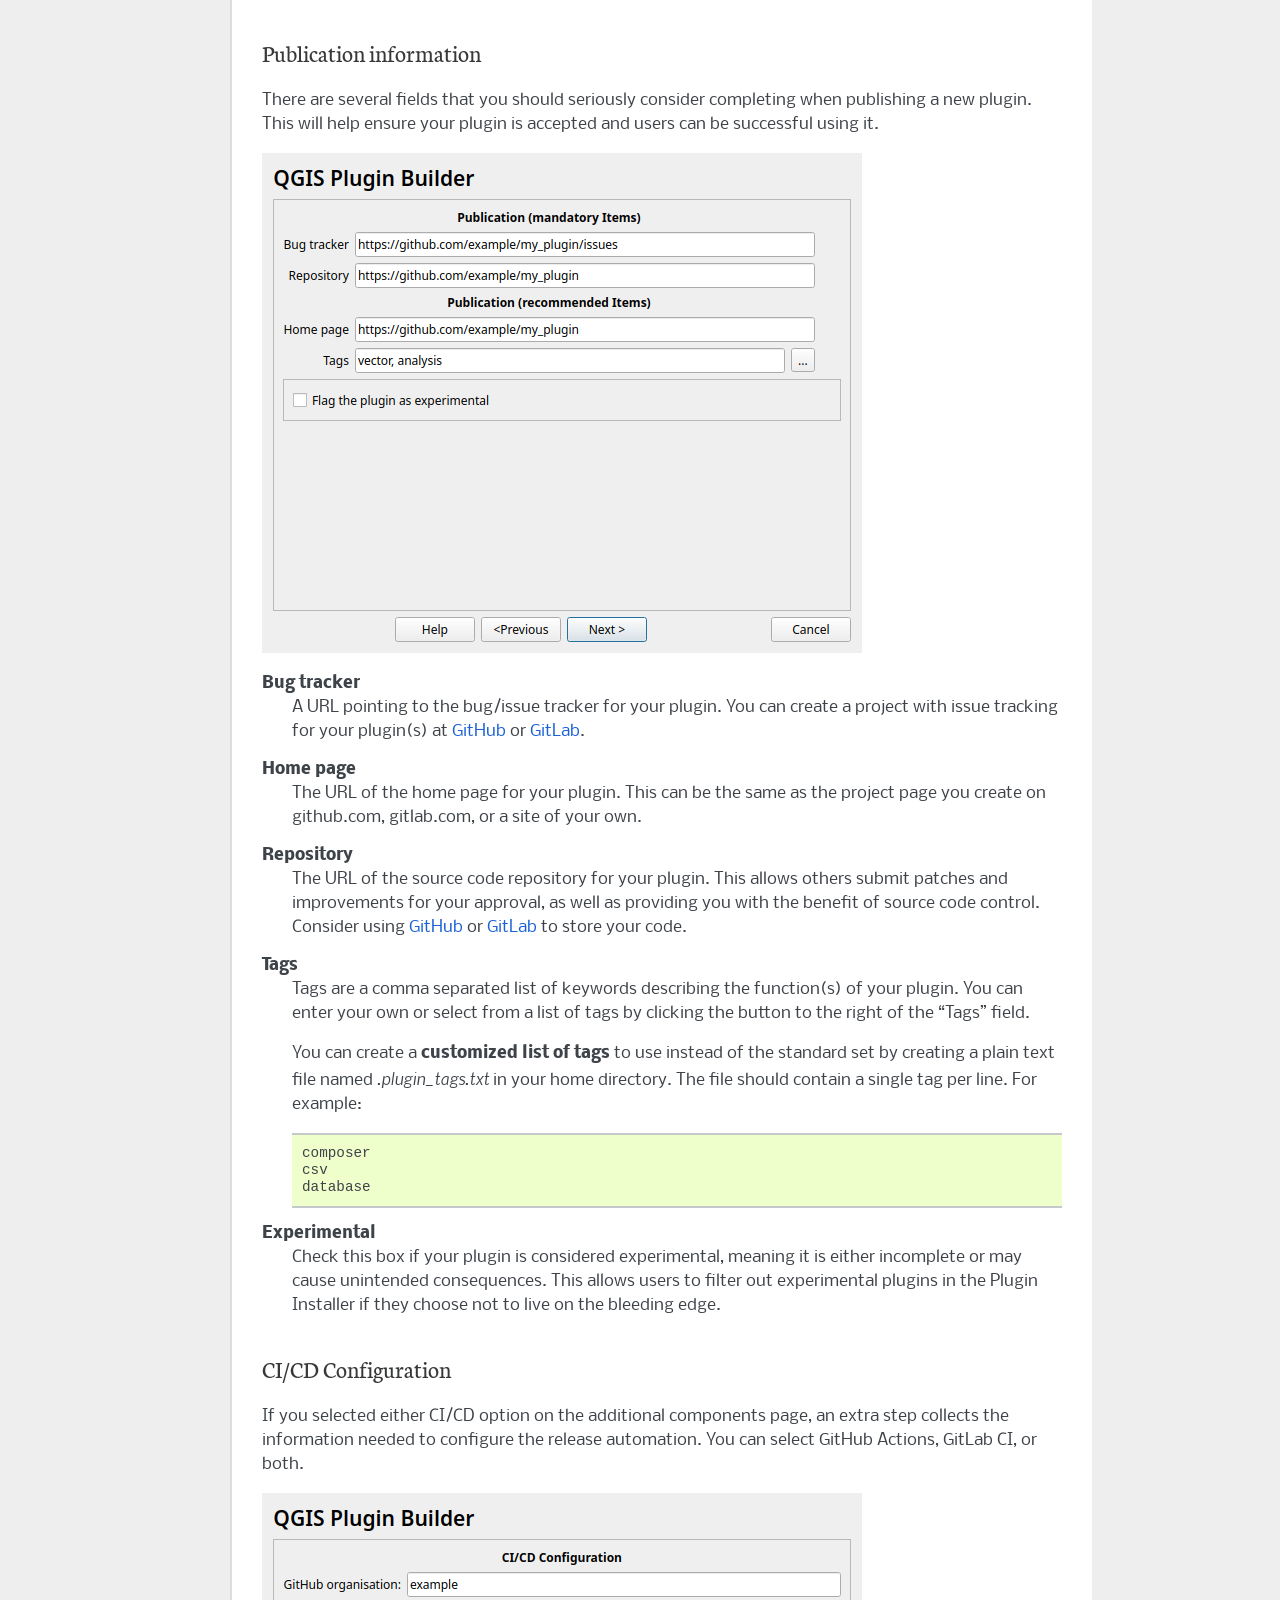
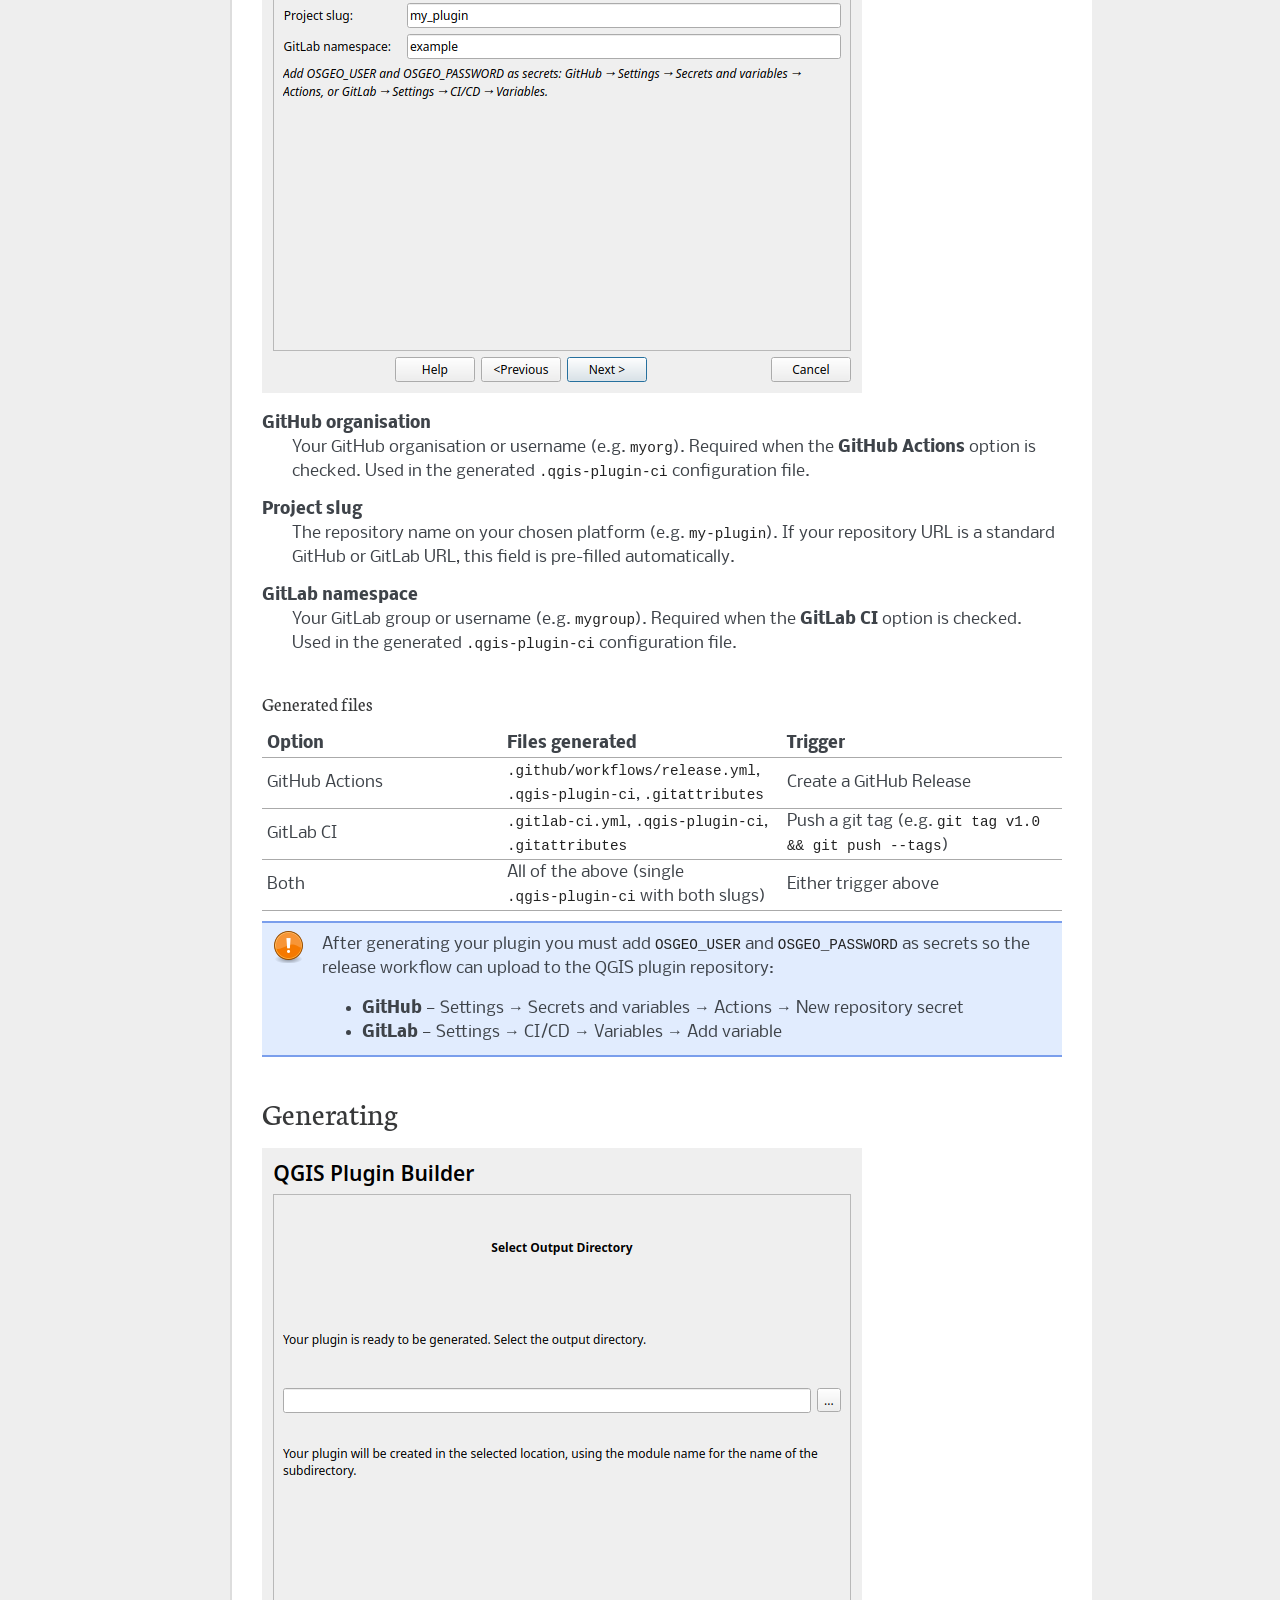
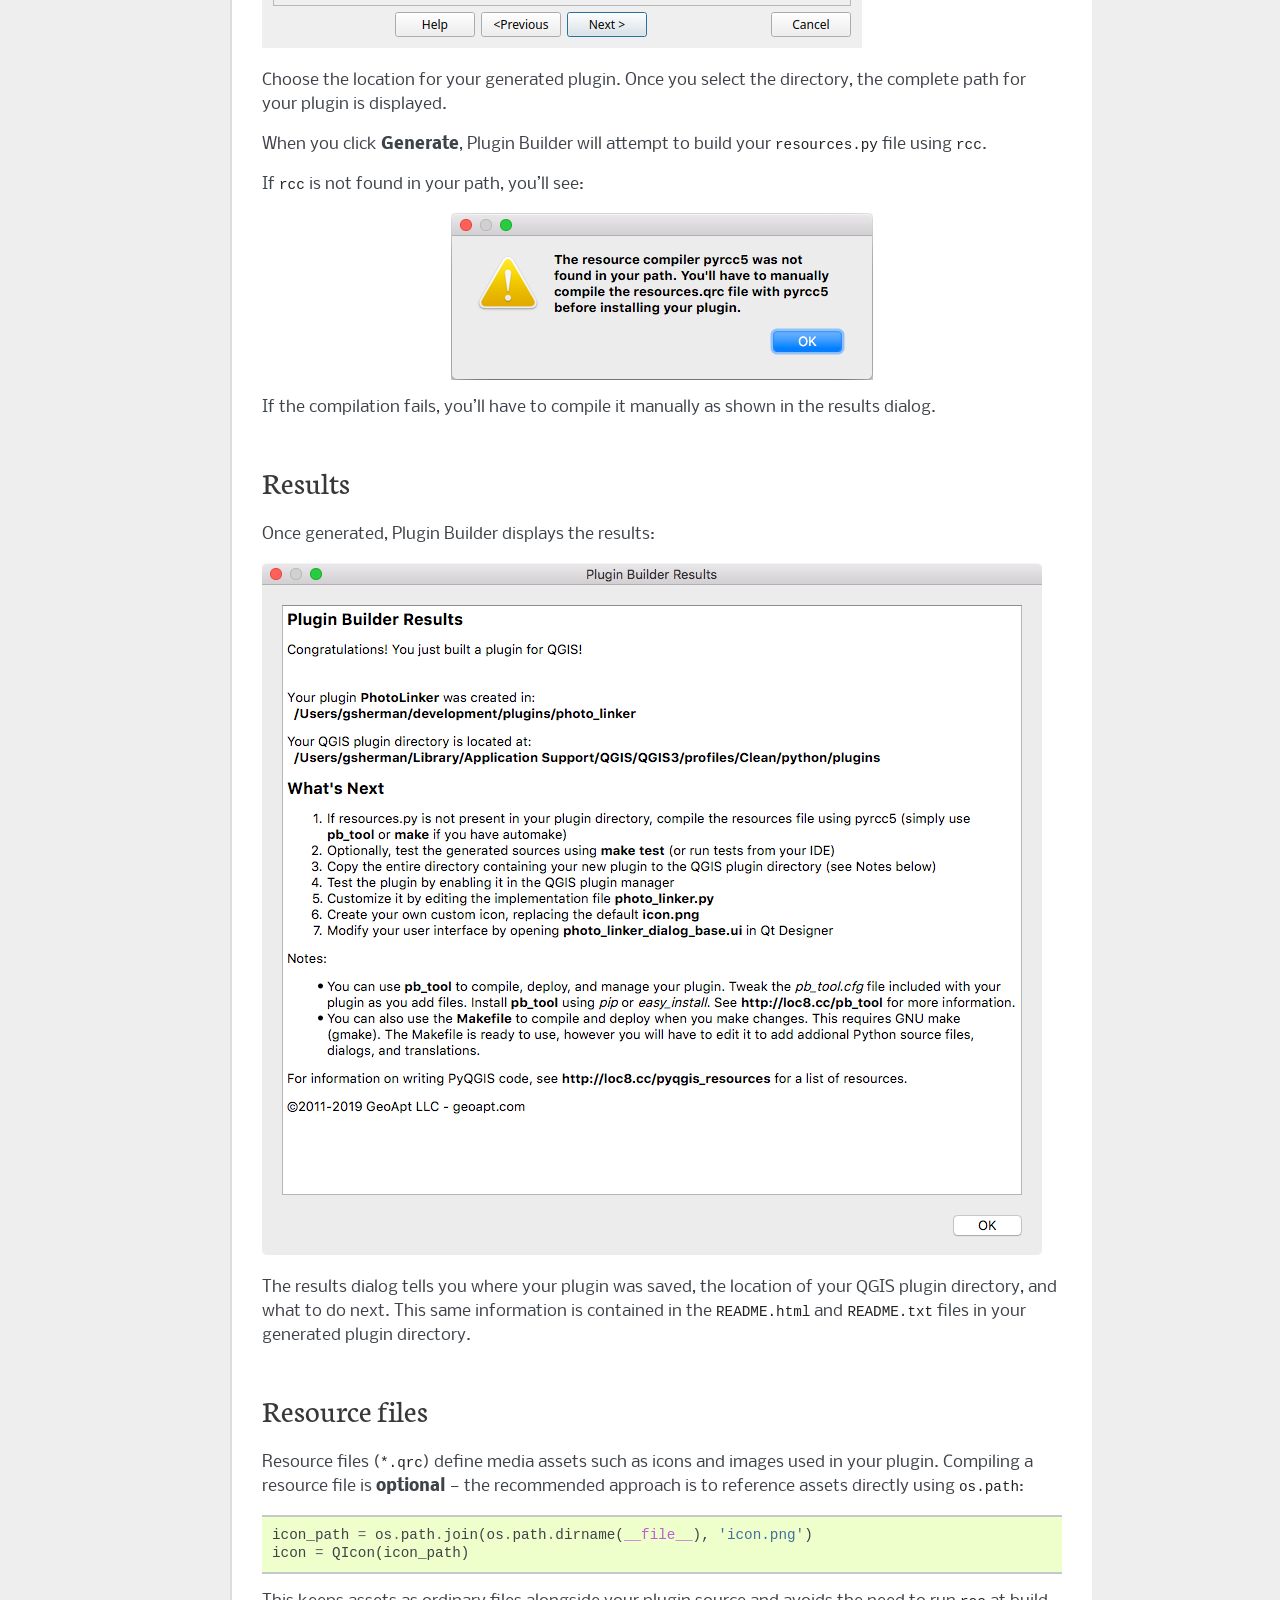
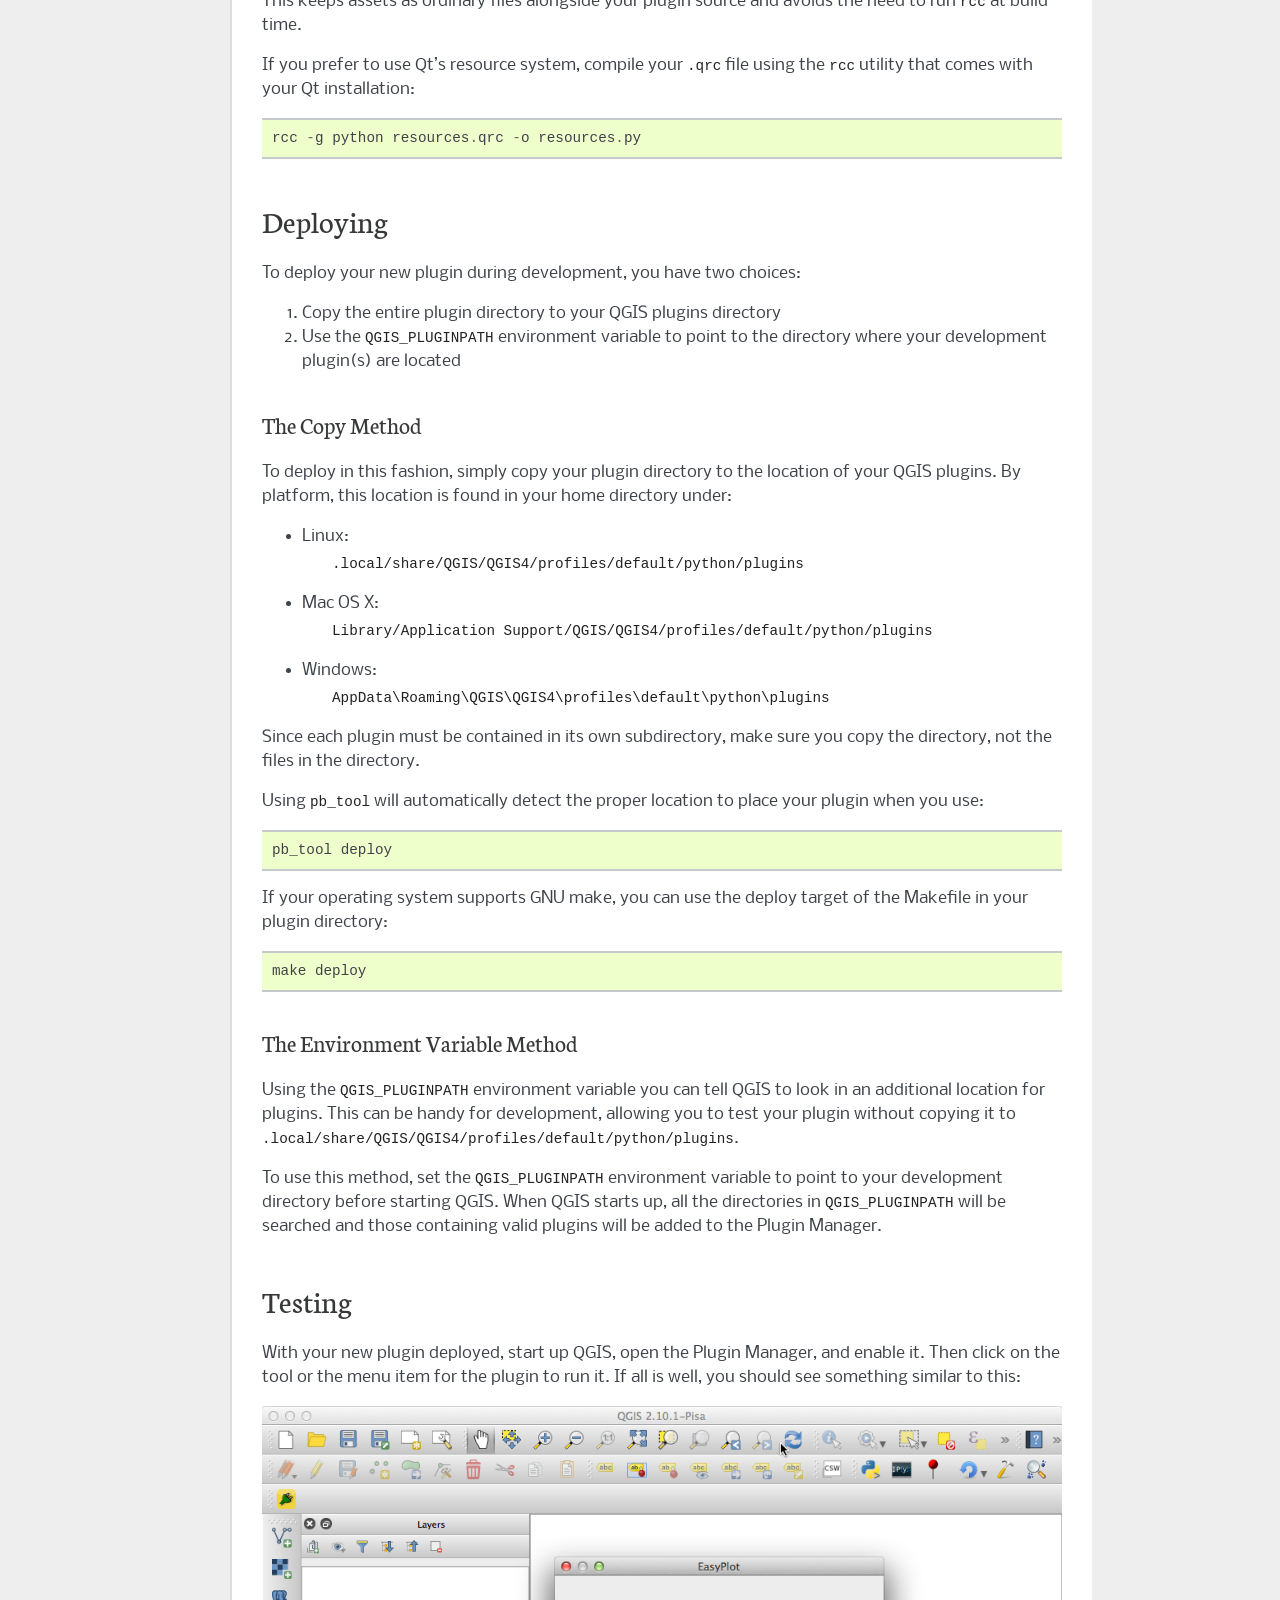
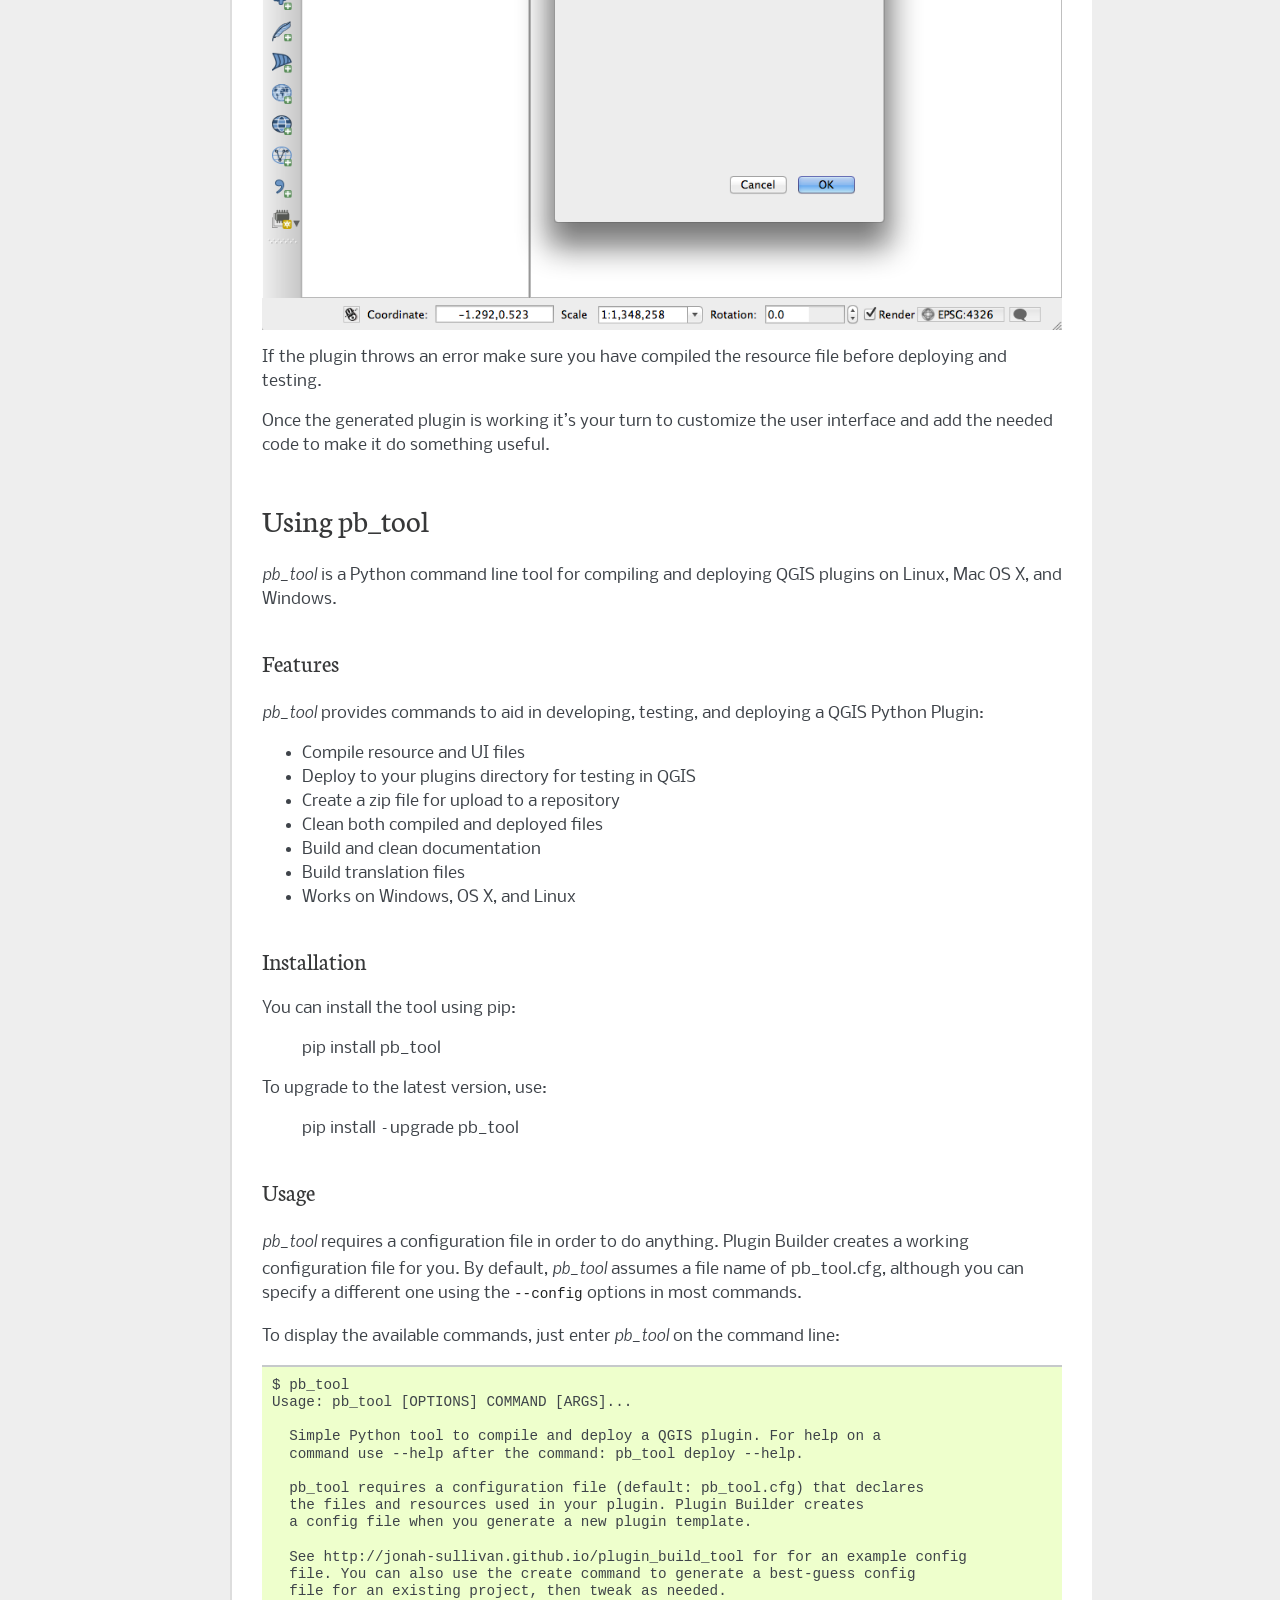
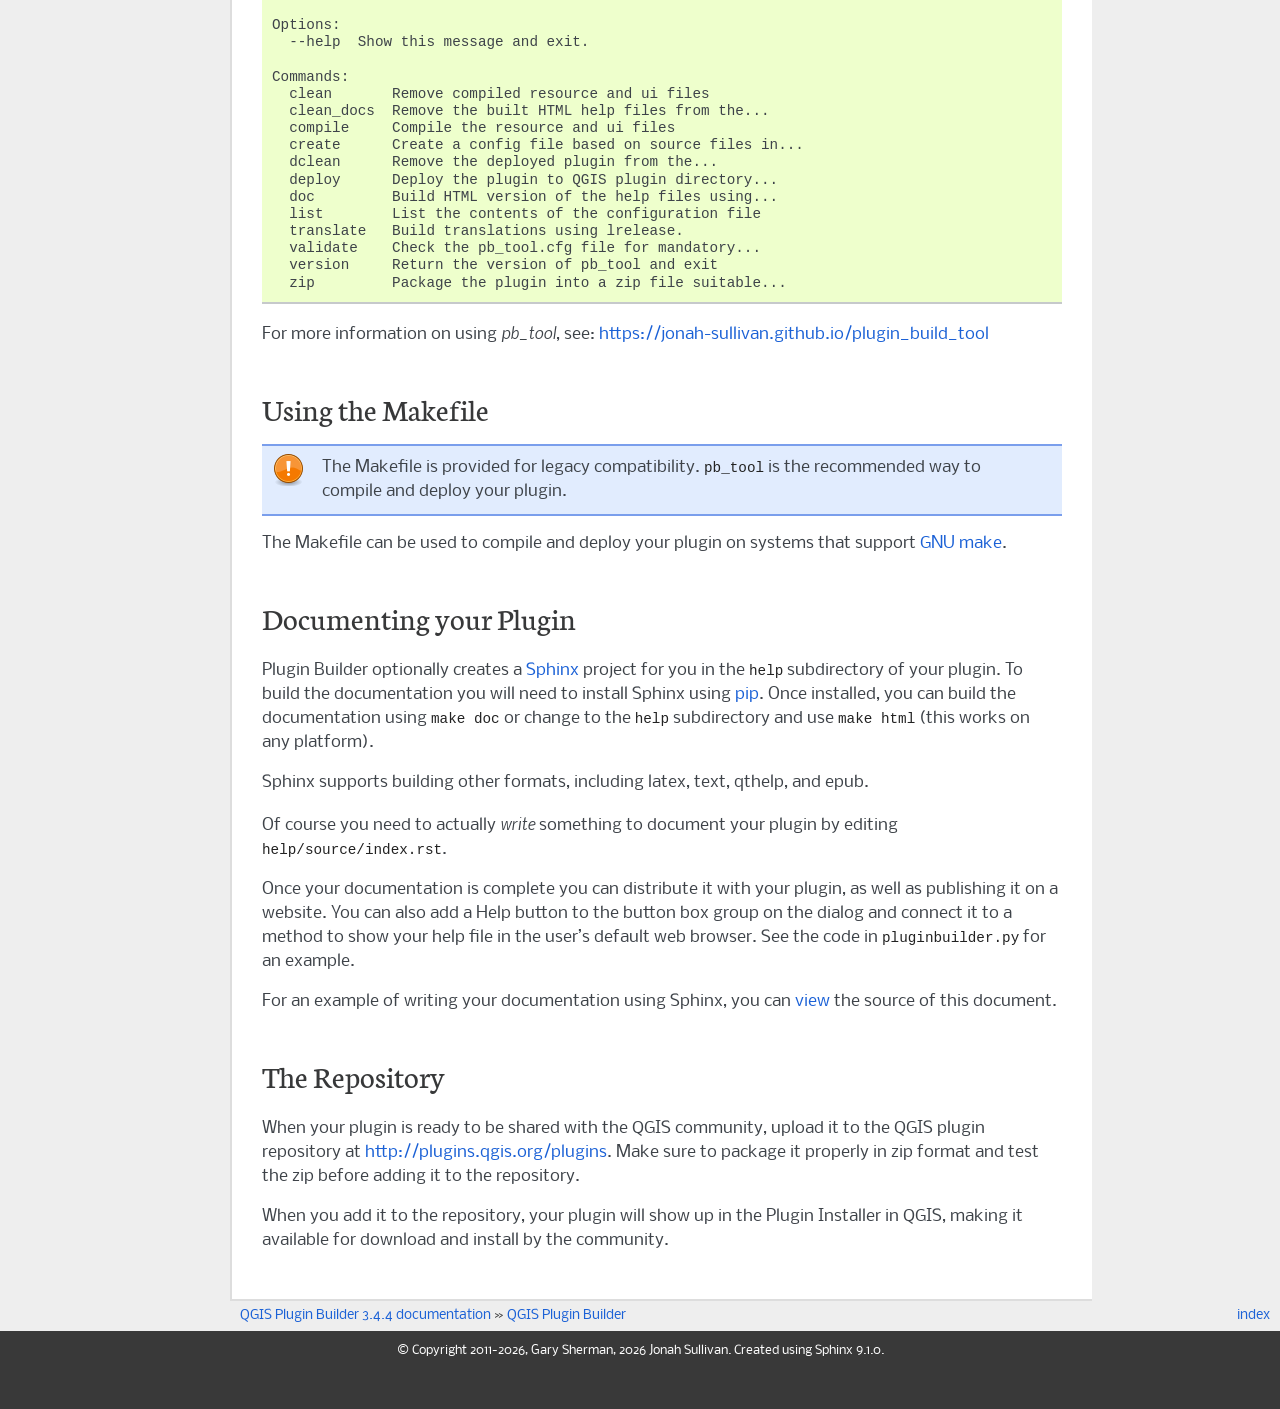
==== commit b67ca445: "update docs for GitLab CI and pre-commit options" ====
--- a/pluginbuilder4/help/index.html
+++ b/pluginbuilder4/help/index.html
@@ -5,10 +5,10 @@
     <meta charset="utf-8" />
     <meta name="viewport" content="width=device-width, initial-scale=1.0" /><meta name="viewport" content="width=device-width, initial-scale=1" />
 
-    <title>QGIS Plugin Builder &#8212; QGIS Plugin Builder 3.4.2 documentation</title>
+    <title>QGIS Plugin Builder &#8212; QGIS Plugin Builder 3.4.4 documentation</title>
     <link rel="stylesheet" type="text/css" href="_static/pygments.css?v=03e43079" />
     <link rel="stylesheet" type="text/css" href="_static/pyramid.css?v=424f8d56" />
-    <script src="_static/documentation_options.js?v=23636ea3"></script>
+    <script src="_static/documentation_options.js?v=4c927a77"></script>
     <script src="_static/doctools.js?v=fd6eb6e6"></script>
     <script src="_static/sphinx_highlight.js?v=6ffebe34"></script>
     <link rel="index" title="Index" href="genindex.html" />
@@ -27,7 +27,7 @@
         <li class="right" style="margin-right: 10px">
           <a href="genindex.html" title="General Index"
              accesskey="I">index</a></li>
-        <li class="nav-item nav-item-0"><a href="#">QGIS Plugin Builder 3.4.2 documentation</a> &#187;</li>
+        <li class="nav-item nav-item-0"><a href="#">QGIS Plugin Builder 3.4.4 documentation</a> &#187;</li>
         <li class="nav-item nav-item-this"><a href="">QGIS Plugin Builder</a></li> 
       </ul>
     </div>  
@@ -195,10 +195,20 @@
 <dt><strong>Makefile</strong></dt><dd><p>Adds a Makefile for building your plugin with GNU make.
 See <a class="reference internal" href="#using-the-makefile">Using the Makefile</a> for more information.</p>
 </dd>
-<dt><strong>pb_tool</strong></dt><dd><p>Genrates a configuration for <em>pb_tool</em>, a Python command line tool for compiling
+<dt><strong>pb_tool</strong></dt><dd><p>Generates a configuration for <em>pb_tool</em>, a Python command line tool for compiling
 and deploying QGIS plugins on Linux, Mac OS X, and Windows.</p>
 <p>It is <strong>strongly recommended</strong> that you use <code class="docutils literal notranslate"><span class="pre">pb_tool</span></code> rather than <code class="docutils literal notranslate"><span class="pre">make</span></code> for building and deploying your plugins.</p>
 <p>See <a class="reference internal" href="#using-pb-tool">Using pb_tool</a> for more information.</p>
+</dd>
+<dt><strong>qgis-plugin-ci (GitHub Actions release workflow)</strong></dt><dd><p>Generates a <code class="docutils literal notranslate"><span class="pre">.github/workflows/release.yml</span></code> that publishes your plugin to the
+QGIS plugin repository automatically when you create a GitHub Release.
+Selecting this option also generates a <code class="docutils literal notranslate"><span class="pre">.qgis-plugin-ci</span></code> configuration file.</p>
+<p>See <a class="reference internal" href="#ci-cd-configuration">CI/CD Configuration</a> for the required setup steps.</p>
+</dd>
+<dt><strong>qgis-plugin-ci (GitLab CI release pipeline)</strong></dt><dd><p>Generates a <code class="docutils literal notranslate"><span class="pre">.gitlab-ci.yml</span></code> that publishes your plugin to the QGIS plugin
+repository automatically when you push a git tag.
+Selecting this option also generates a <code class="docutils literal notranslate"><span class="pre">.qgis-plugin-ci</span></code> configuration file.</p>
+<p>See <a class="reference internal" href="#ci-cd-configuration">CI/CD Configuration</a> for the required setup steps.</p>
 </dd>
 </dl>
 </section>
@@ -242,24 +252,64 @@
 </section>
 <section id="ci-cd-configuration">
 <h2>CI/CD Configuration<a class="headerlink" href="#ci-cd-configuration" title="Link to this heading">¶</a></h2>
-<p>If you selected <strong>qgis-plugin-ci</strong> on the options page, an additional step
-collects the information needed to generate a GitHub Actions release workflow.</p>
+<p>If you selected either CI/CD option on the additional components page, an extra
+step collects the information needed to configure the release automation.
+You can select GitHub Actions, GitLab CI, or both.</p>
 <img alt="_images/wizard_ci.png" src="_images/wizard_ci.png" />
 <dl class="simple">
-<dt><strong>GitHub organisation</strong></dt><dd><p>Your GitHub organisation or username (e.g. <code class="docutils literal notranslate"><span class="pre">myorg</span></code>). This is used in the
-generated <code class="docutils literal notranslate"><span class="pre">.qgis-plugin-ci</span></code> configuration file.</p>
-</dd>
-<dt><strong>Project slug</strong></dt><dd><p>The repository name on GitHub (e.g. <code class="docutils literal notranslate"><span class="pre">my-plugin</span></code>). If your repository URL
-follows the standard GitHub format, these fields are pre-filled automatically.</p>
-</dd>
-</dl>
+<dt><strong>GitHub organisation</strong></dt><dd><p>Your GitHub organisation or username (e.g. <code class="docutils literal notranslate"><span class="pre">myorg</span></code>). Required when the
+<strong>GitHub Actions</strong> option is checked. Used in the generated
+<code class="docutils literal notranslate"><span class="pre">.qgis-plugin-ci</span></code> configuration file.</p>
+</dd>
+<dt><strong>Project slug</strong></dt><dd><p>The repository name on your chosen platform (e.g. <code class="docutils literal notranslate"><span class="pre">my-plugin</span></code>). If your
+repository URL is a standard GitHub or GitLab URL, this field is
+pre-filled automatically.</p>
+</dd>
+<dt><strong>GitLab namespace</strong></dt><dd><p>Your GitLab group or username (e.g. <code class="docutils literal notranslate"><span class="pre">mygroup</span></code>). Required when the
+<strong>GitLab CI</strong> option is checked. Used in the generated
+<code class="docutils literal notranslate"><span class="pre">.qgis-plugin-ci</span></code> configuration file.</p>
+</dd>
+</dl>
+<section id="generated-files">
+<h3>Generated files<a class="headerlink" href="#generated-files" title="Link to this heading">¶</a></h3>
+<table class="docutils align-default">
+<colgroup>
+<col style="width: 30.0%" />
+<col style="width: 35.0%" />
+<col style="width: 35.0%" />
+</colgroup>
+<thead>
+<tr class="row-odd"><th class="head"><p>Option</p></th>
+<th class="head"><p>Files generated</p></th>
+<th class="head"><p>Trigger</p></th>
+</tr>
+</thead>
+<tbody>
+<tr class="row-even"><td><p>GitHub Actions</p></td>
+<td><p><code class="docutils literal notranslate"><span class="pre">.github/workflows/release.yml</span></code>, <code class="docutils literal notranslate"><span class="pre">.qgis-plugin-ci</span></code>, <code class="docutils literal notranslate"><span class="pre">.gitattributes</span></code></p></td>
+<td><p>Create a GitHub Release</p></td>
+</tr>
+<tr class="row-odd"><td><p>GitLab CI</p></td>
+<td><p><code class="docutils literal notranslate"><span class="pre">.gitlab-ci.yml</span></code>, <code class="docutils literal notranslate"><span class="pre">.qgis-plugin-ci</span></code>, <code class="docutils literal notranslate"><span class="pre">.gitattributes</span></code></p></td>
+<td><p>Push a git tag (e.g. <code class="docutils literal notranslate"><span class="pre">git</span> <span class="pre">tag</span> <span class="pre">v1.0</span> <span class="pre">&amp;&amp;</span> <span class="pre">git</span> <span class="pre">push</span> <span class="pre">--tags</span></code>)</p></td>
+</tr>
+<tr class="row-even"><td><p>Both</p></td>
+<td><p>All of the above (single <code class="docutils literal notranslate"><span class="pre">.qgis-plugin-ci</span></code> with both slugs)</p></td>
+<td><p>Either trigger above</p></td>
+</tr>
+</tbody>
+</table>
 <div class="admonition note">
 <p class="admonition-title">Note</p>
-<p>After generating your plugin, add <code class="docutils literal notranslate"><span class="pre">OSGEO_USER</span></code> and <code class="docutils literal notranslate"><span class="pre">OSGEO_PASSWORD</span></code> as
-repository secrets in GitHub → Settings → Secrets and variables → Actions.
-These are required by the generated <code class="docutils literal notranslate"><span class="pre">.github/workflows/release.yml</span></code>
-workflow to upload your plugin to the QGIS plugin repository.</p>
-</div>
+<p>After generating your plugin you must add <code class="docutils literal notranslate"><span class="pre">OSGEO_USER</span></code> and
+<code class="docutils literal notranslate"><span class="pre">OSGEO_PASSWORD</span></code> as secrets so the release workflow can upload to the
+QGIS plugin repository:</p>
+<ul class="simple">
+<li><p><strong>GitHub</strong> — Settings → Secrets and variables → Actions → New repository secret</p></li>
+<li><p><strong>GitLab</strong> — Settings → CI/CD → Variables → Add variable</p></li>
+</ul>
+</div>
+</section>
 </section>
 </section>
 <section id="generating">
@@ -492,7 +542,10 @@
 <li><a class="reference internal" href="#template-specific-parameters">Template specific parameters</a></li>
 <li><a class="reference internal" href="#additional-components">Additional components</a></li>
 <li><a class="reference internal" href="#publication-information">Publication information</a></li>
-<li><a class="reference internal" href="#ci-cd-configuration">CI/CD Configuration</a></li>
+<li><a class="reference internal" href="#ci-cd-configuration">CI/CD Configuration</a><ul>
+<li><a class="reference internal" href="#generated-files">Generated files</a></li>
+</ul>
+</li>
 </ul>
 </li>
 <li><a class="reference internal" href="#generating">Generating</a></li>
@@ -543,7 +596,7 @@
         <li class="right" style="margin-right: 10px">
           <a href="genindex.html" title="General Index"
              >index</a></li>
-        <li class="nav-item nav-item-0"><a href="#">QGIS Plugin Builder 3.4.2 documentation</a> &#187;</li>
+        <li class="nav-item nav-item-0"><a href="#">QGIS Plugin Builder 3.4.4 documentation</a> &#187;</li>
         <li class="nav-item nav-item-this"><a href="">QGIS Plugin Builder</a></li> 
       </ul>
     </div>
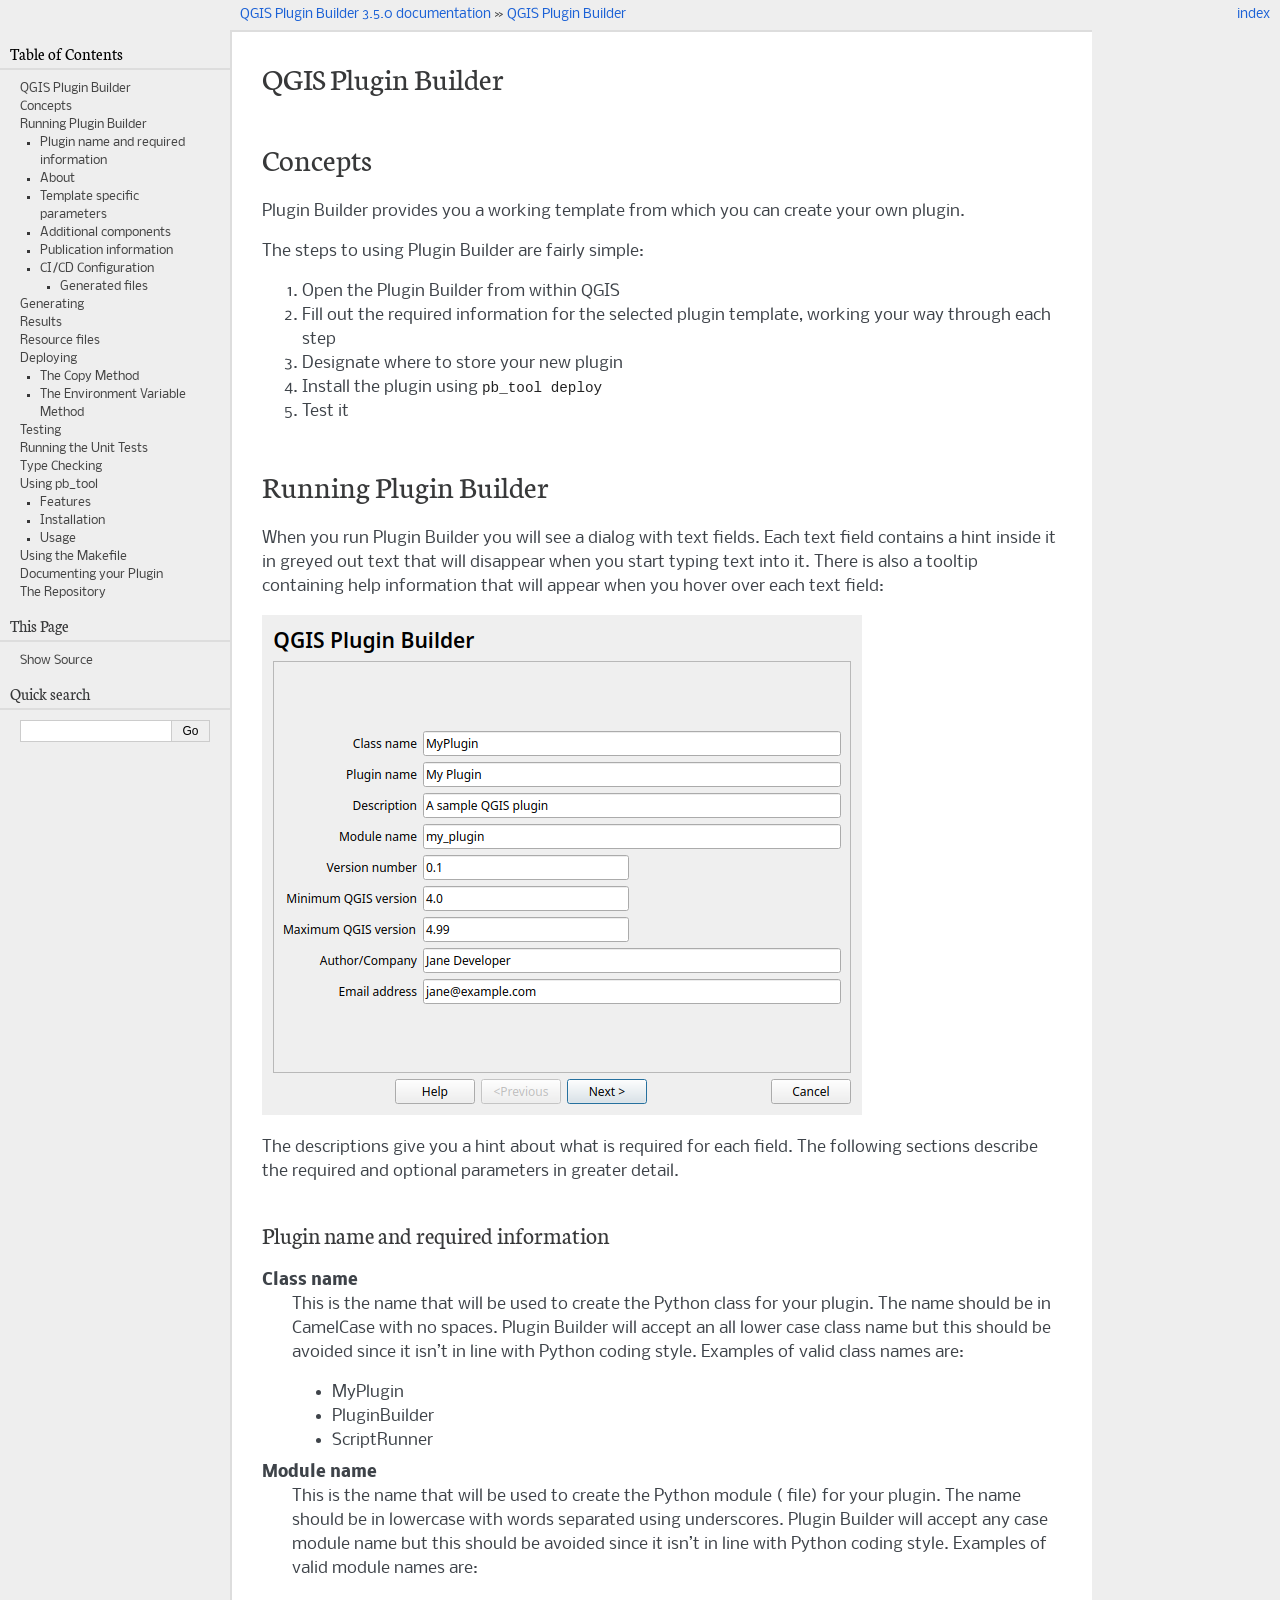
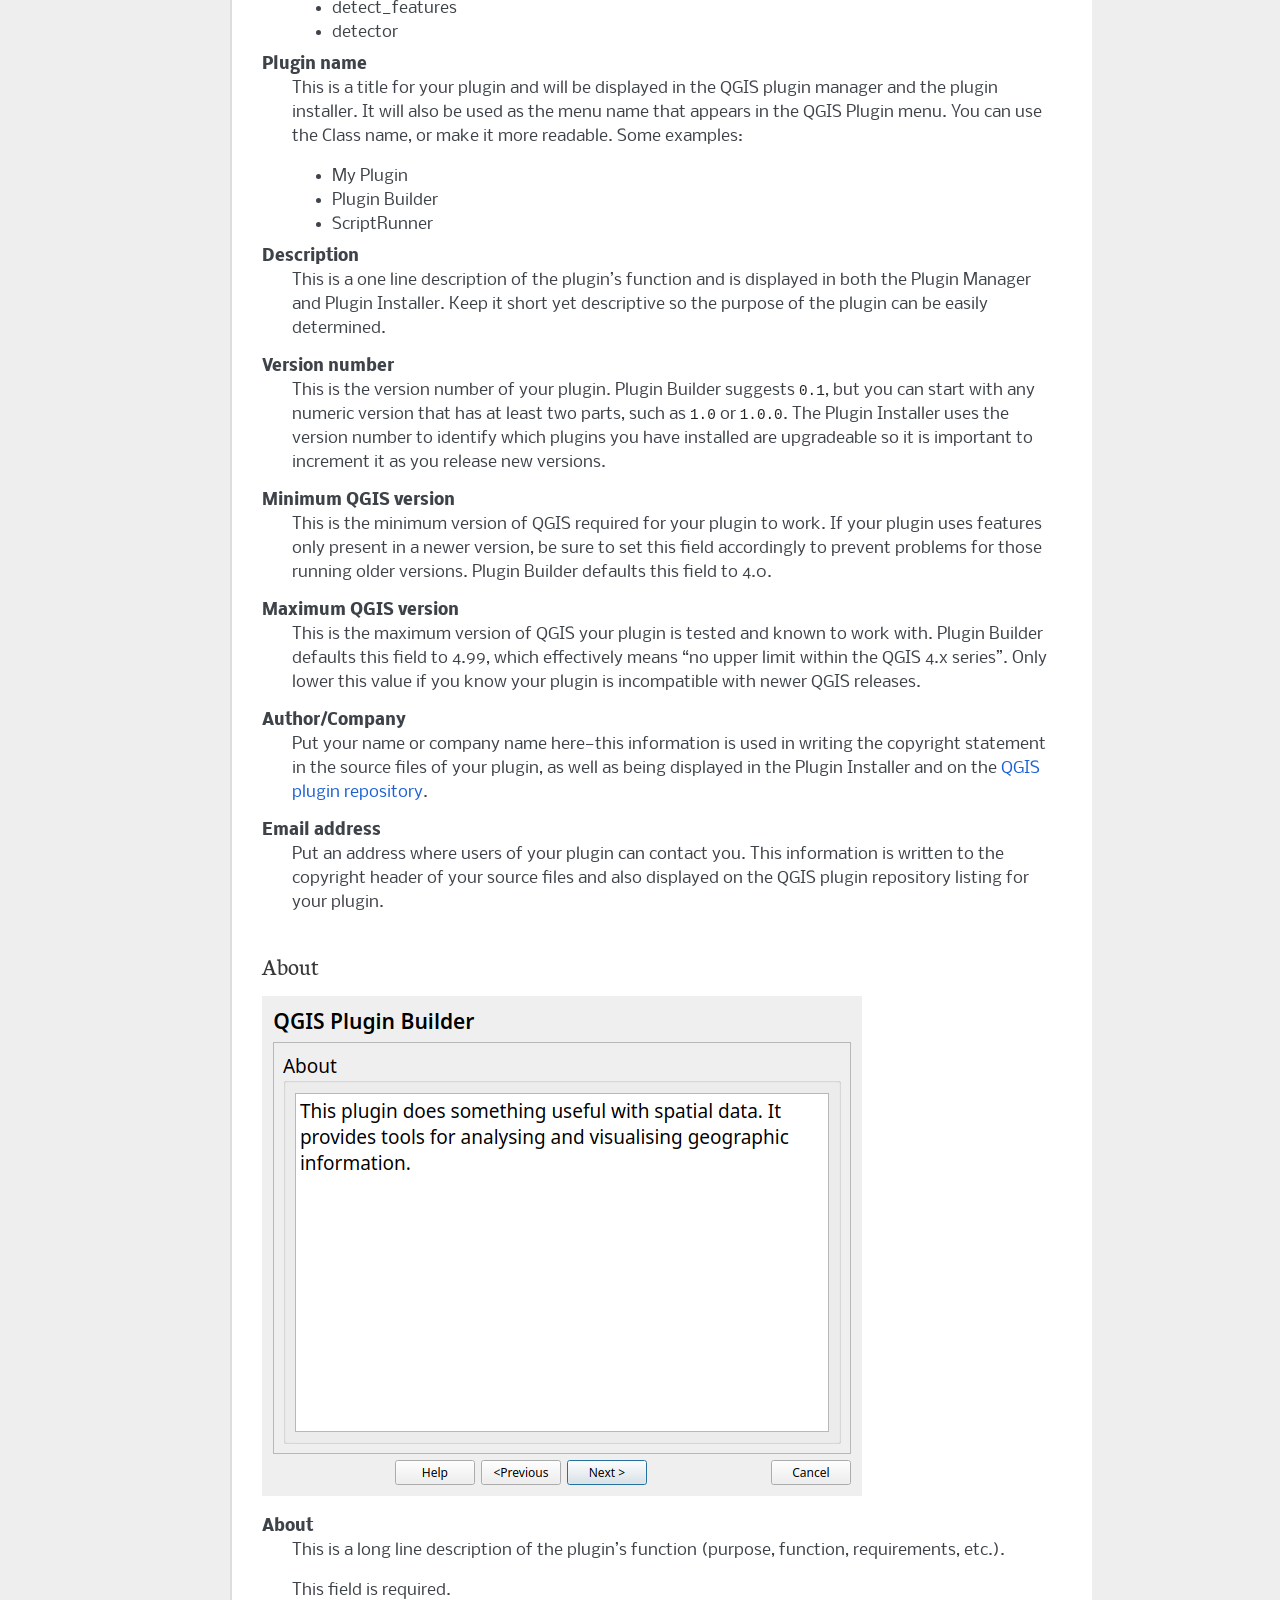
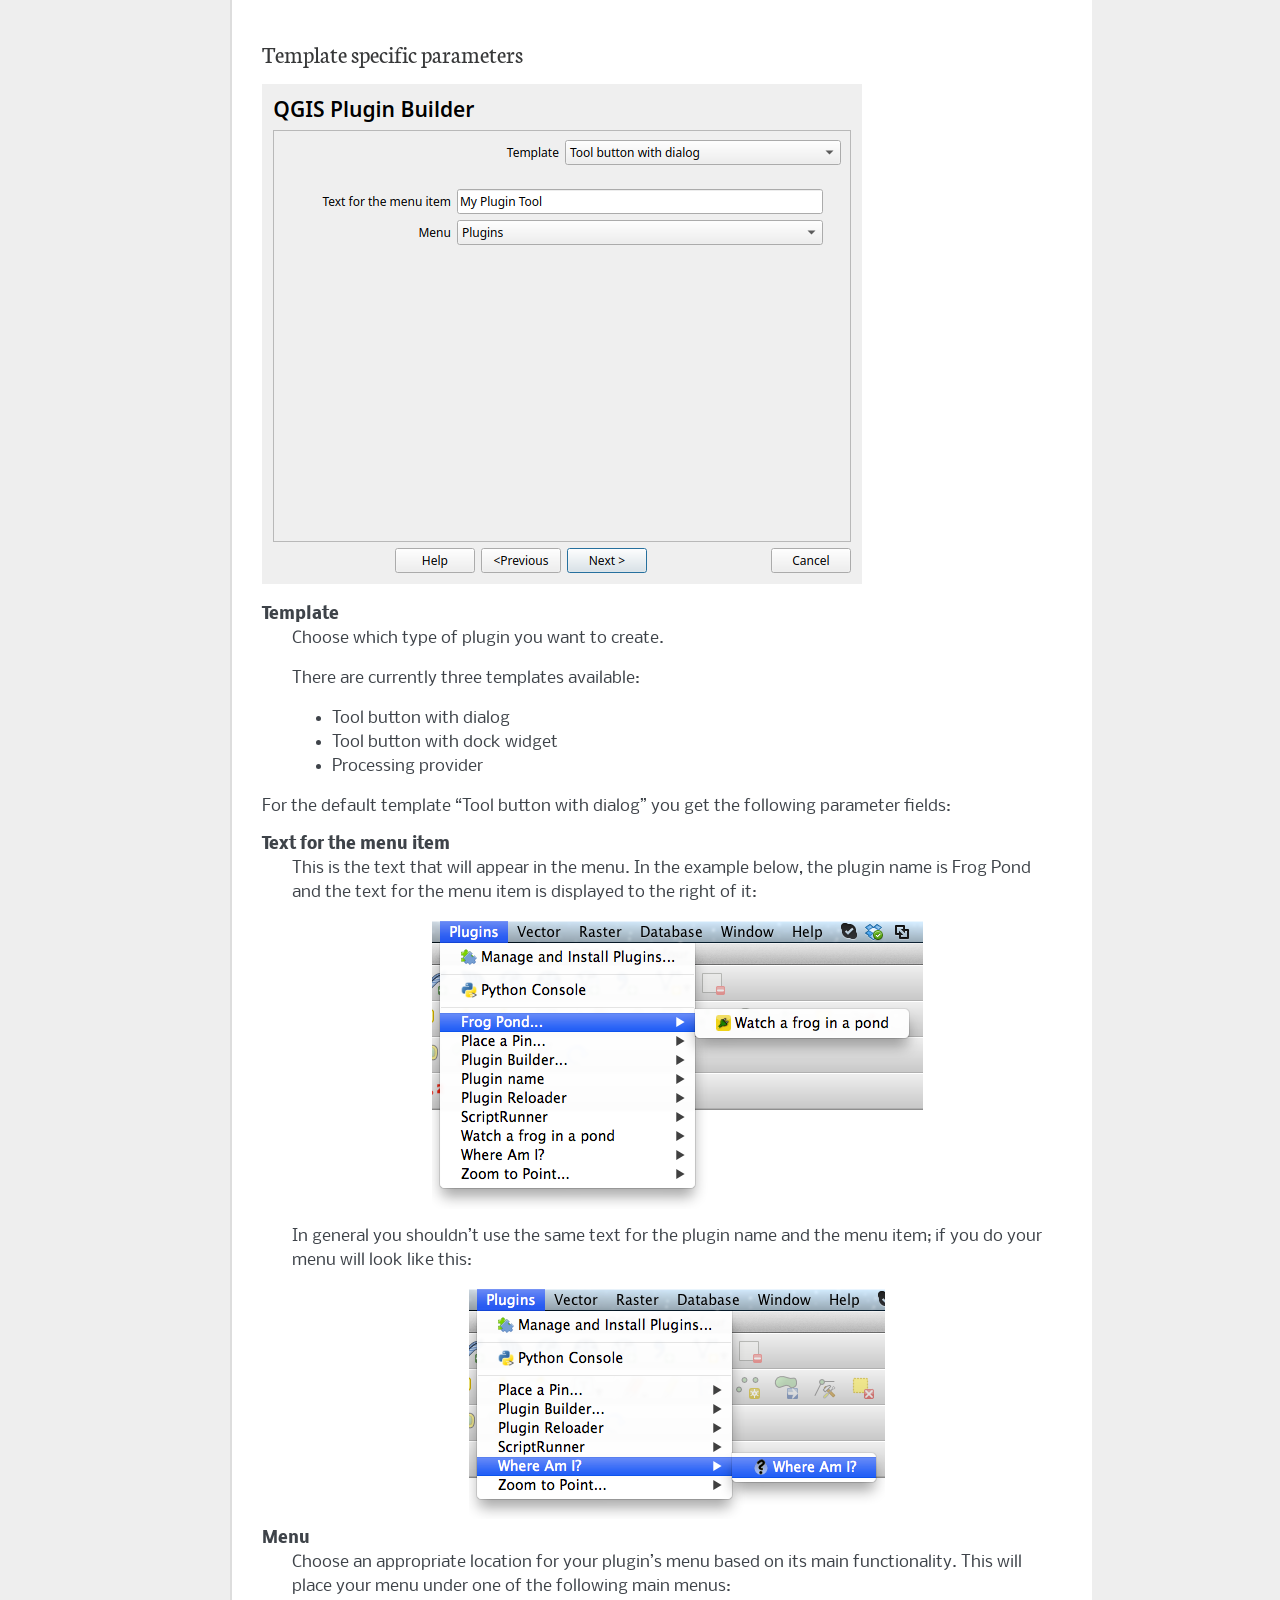
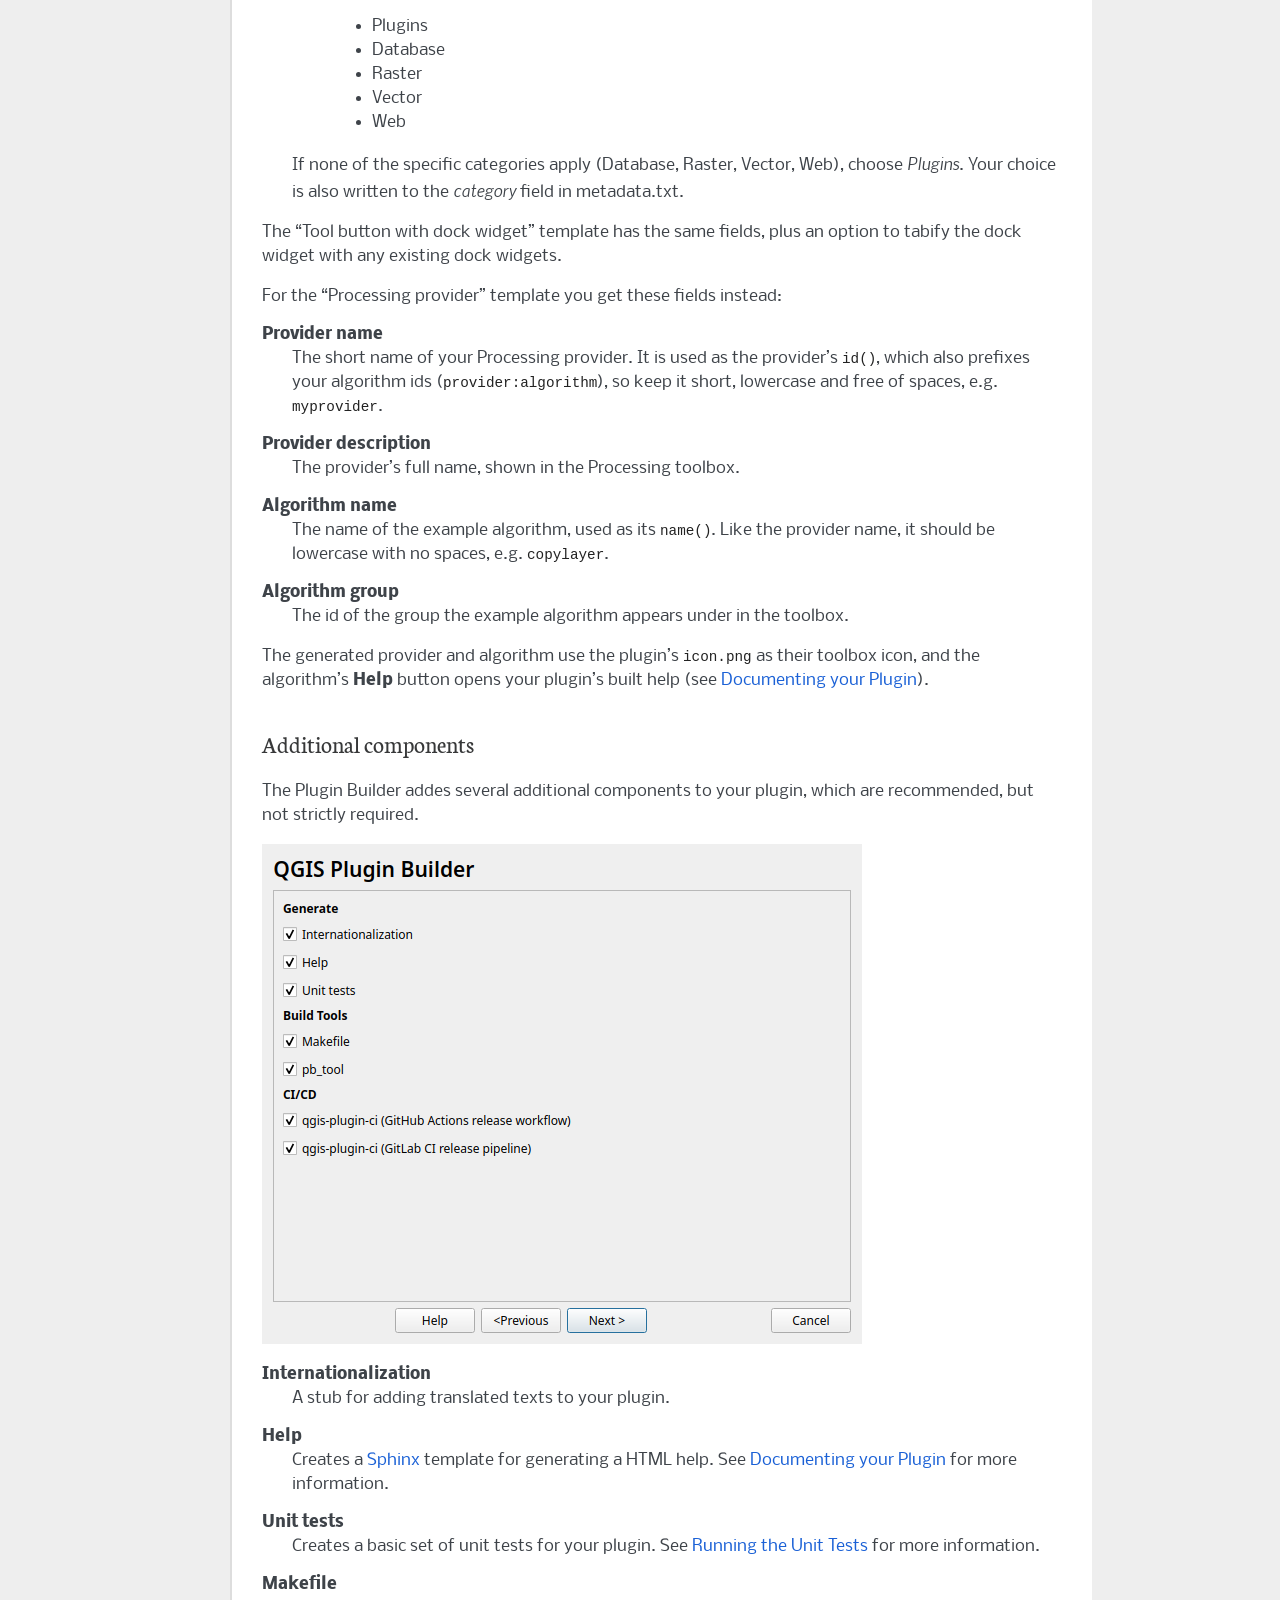
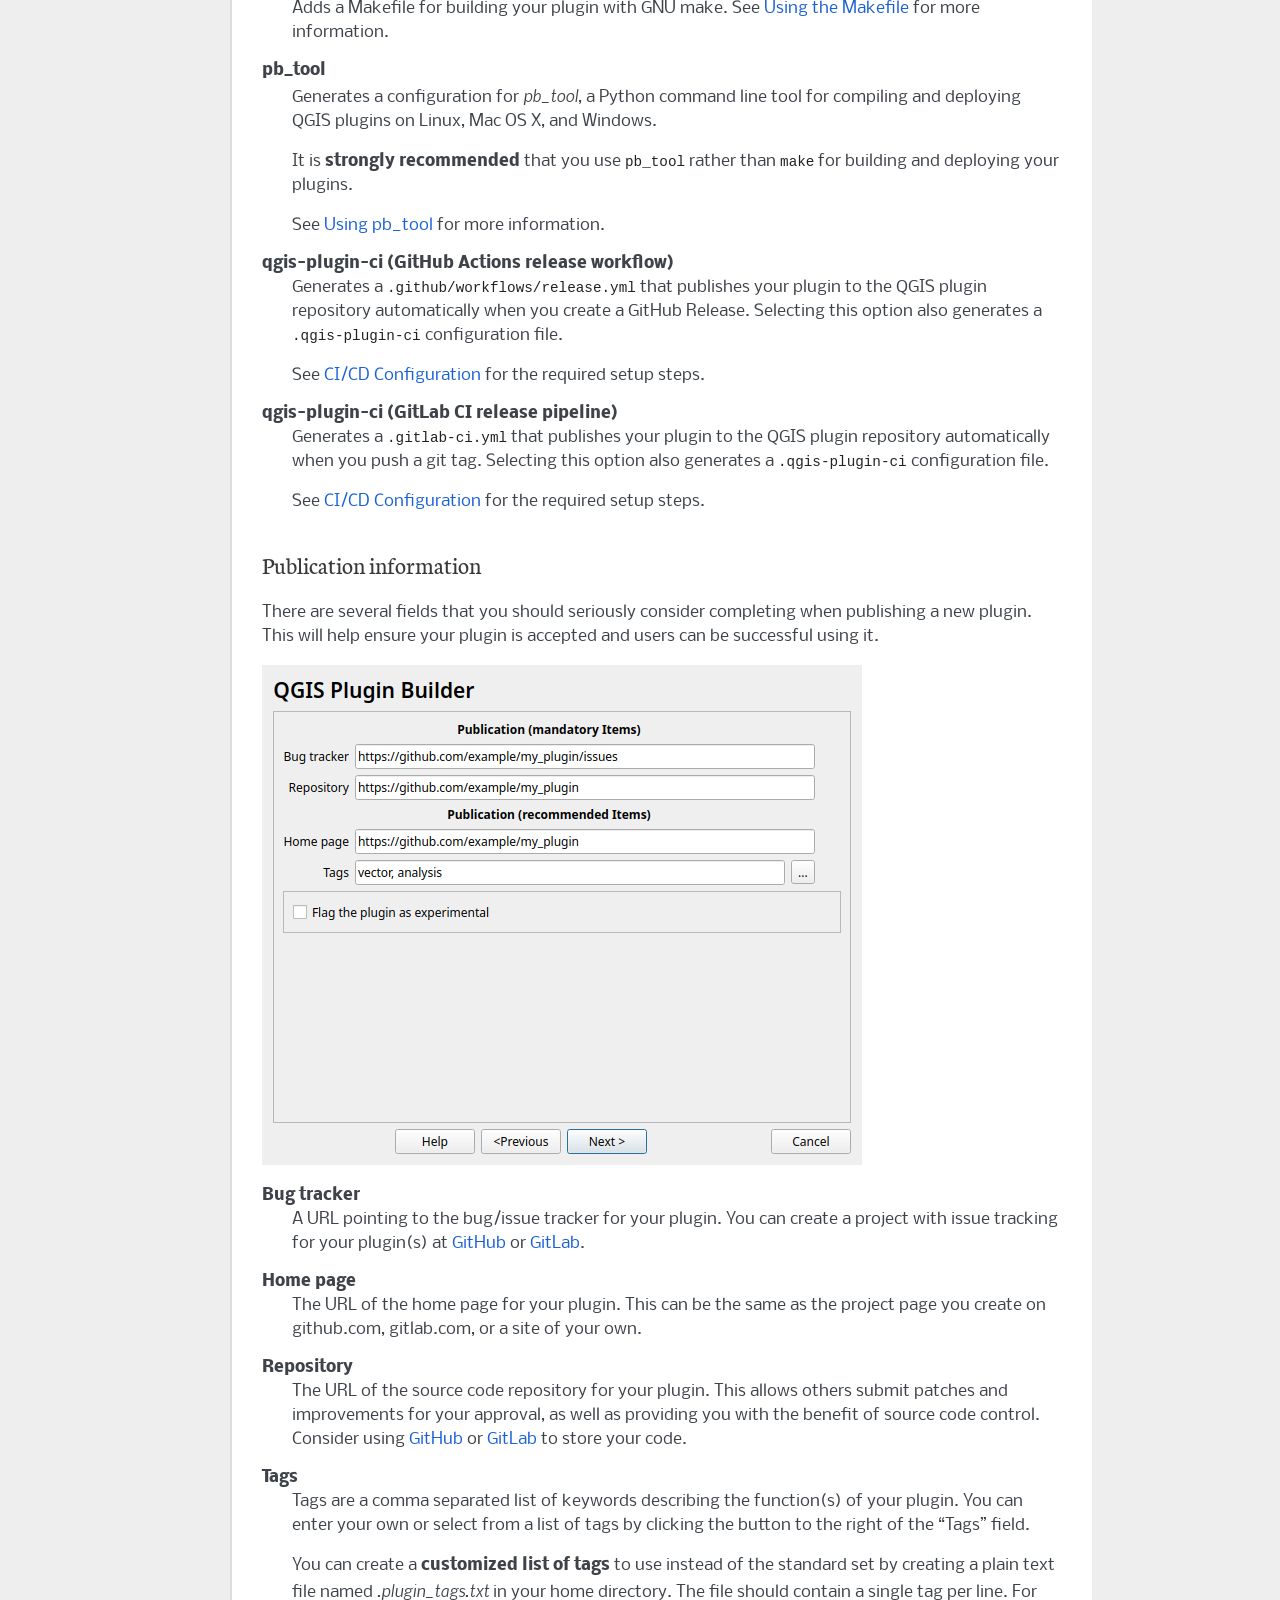
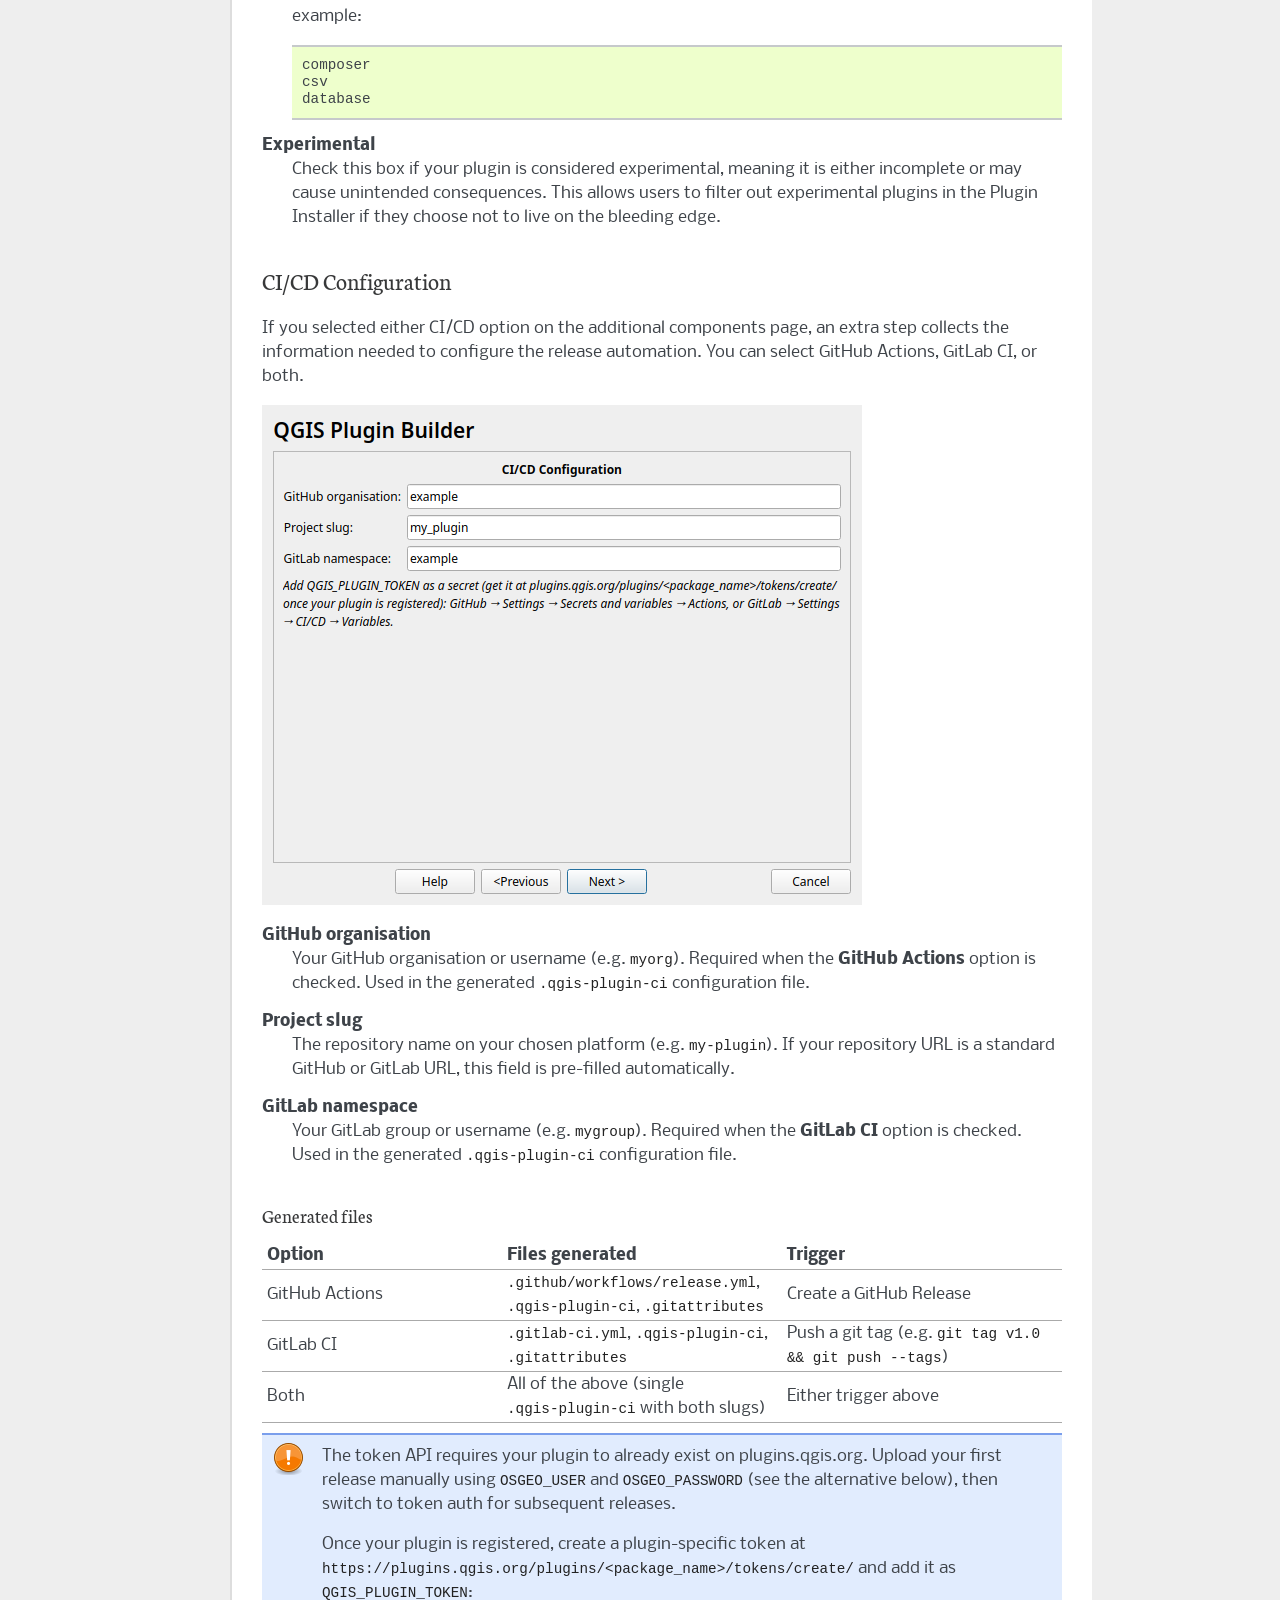
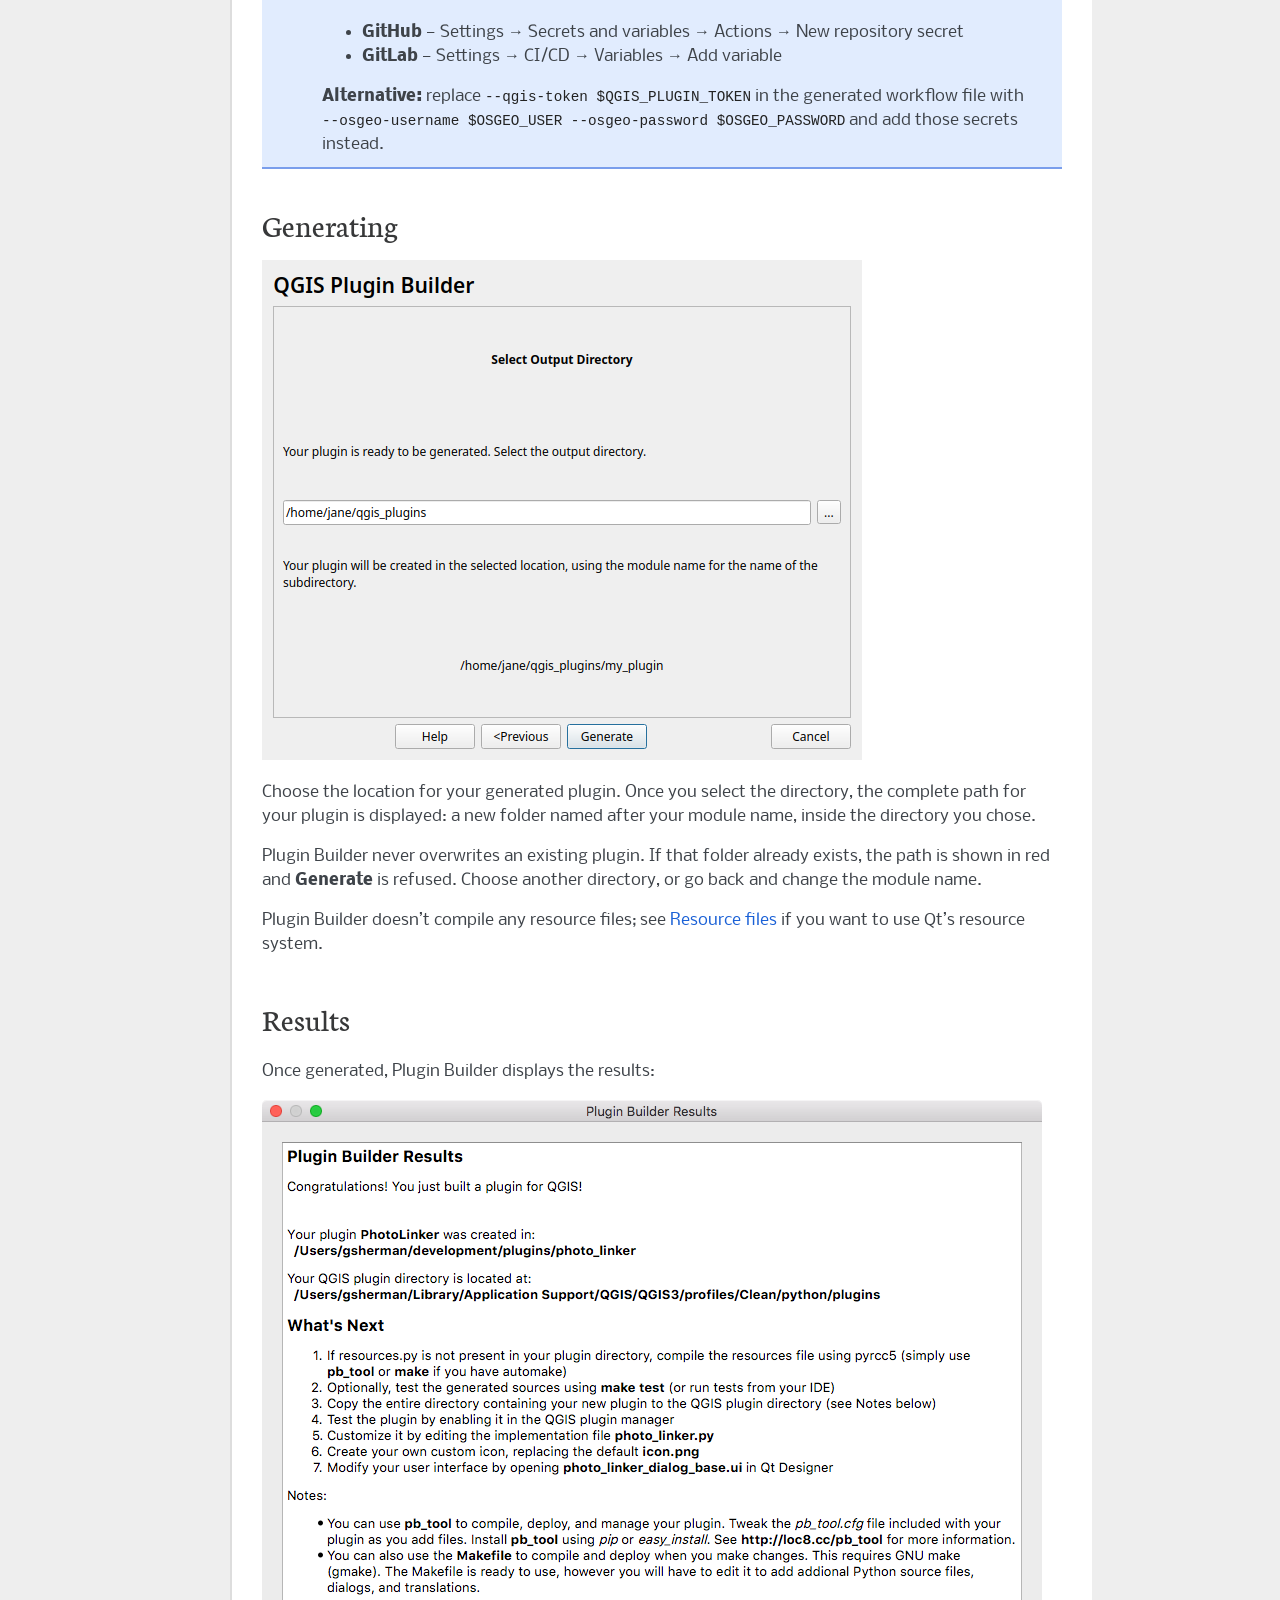
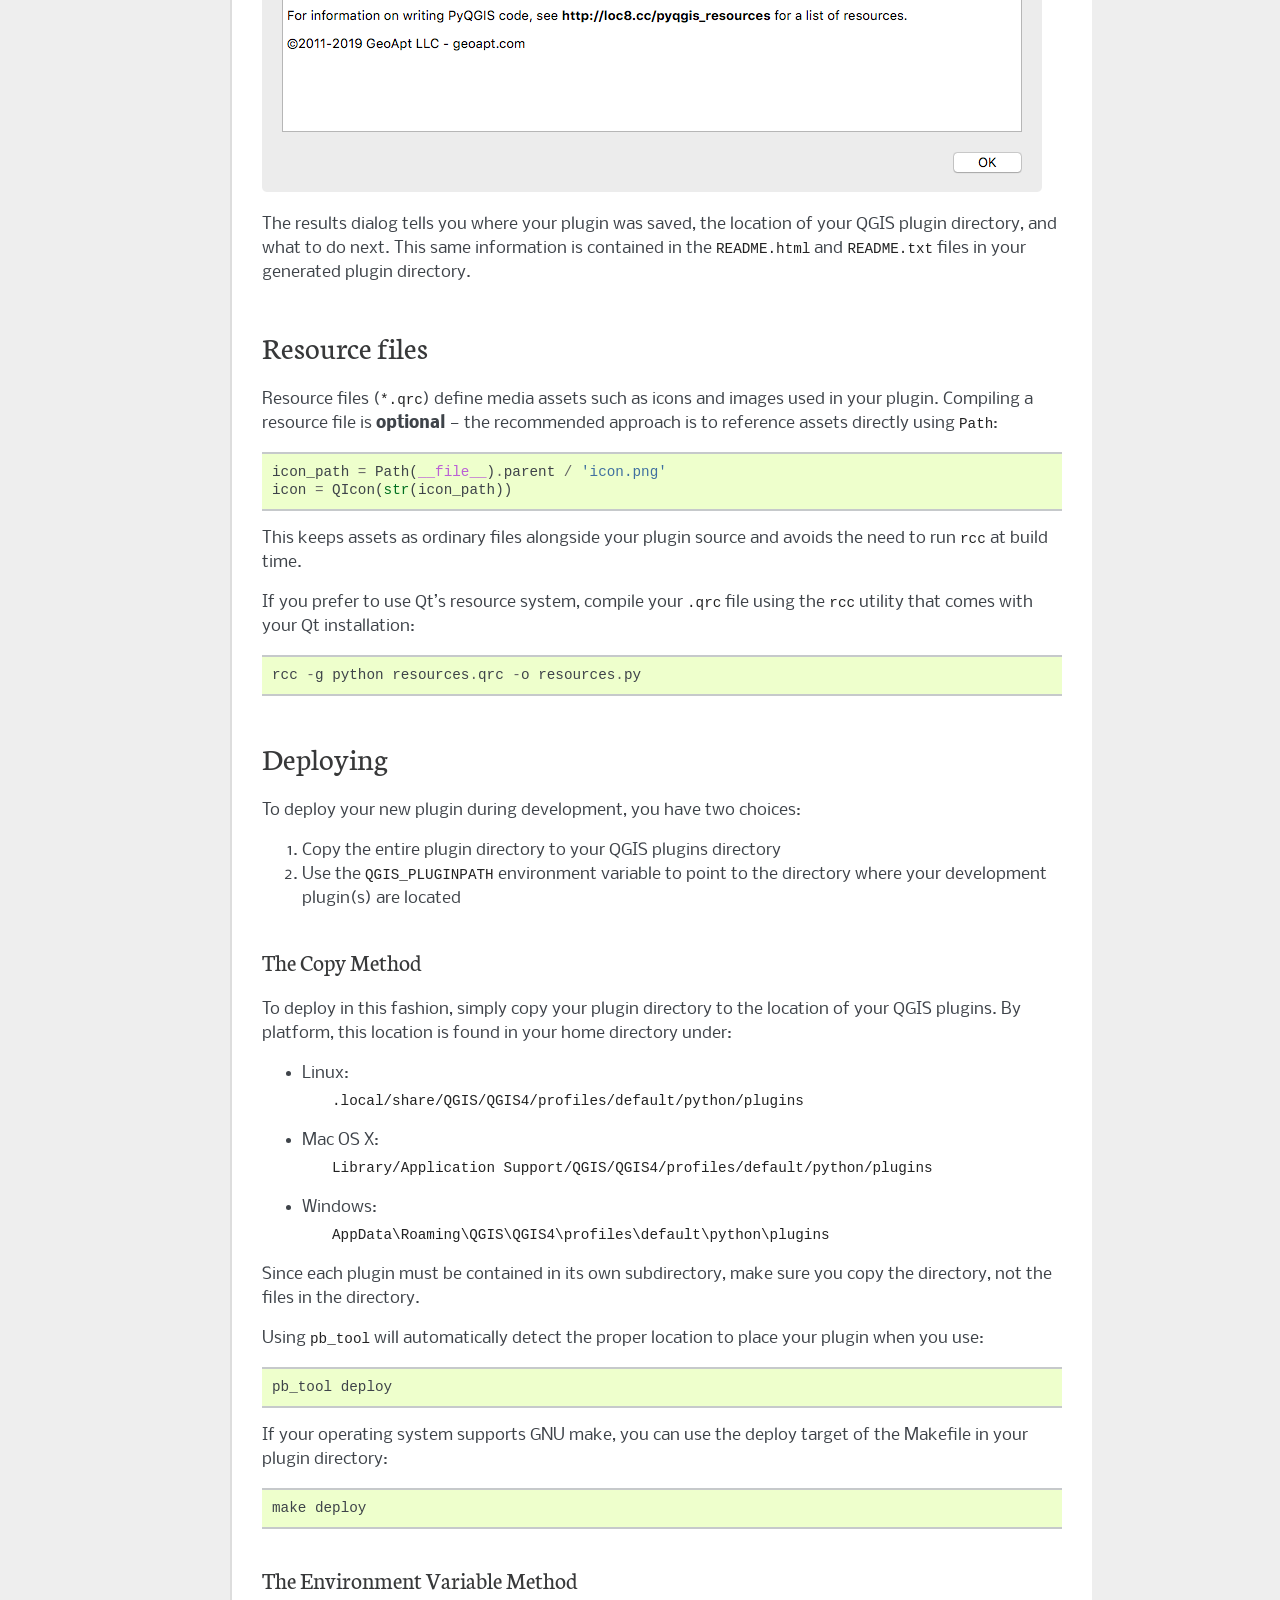
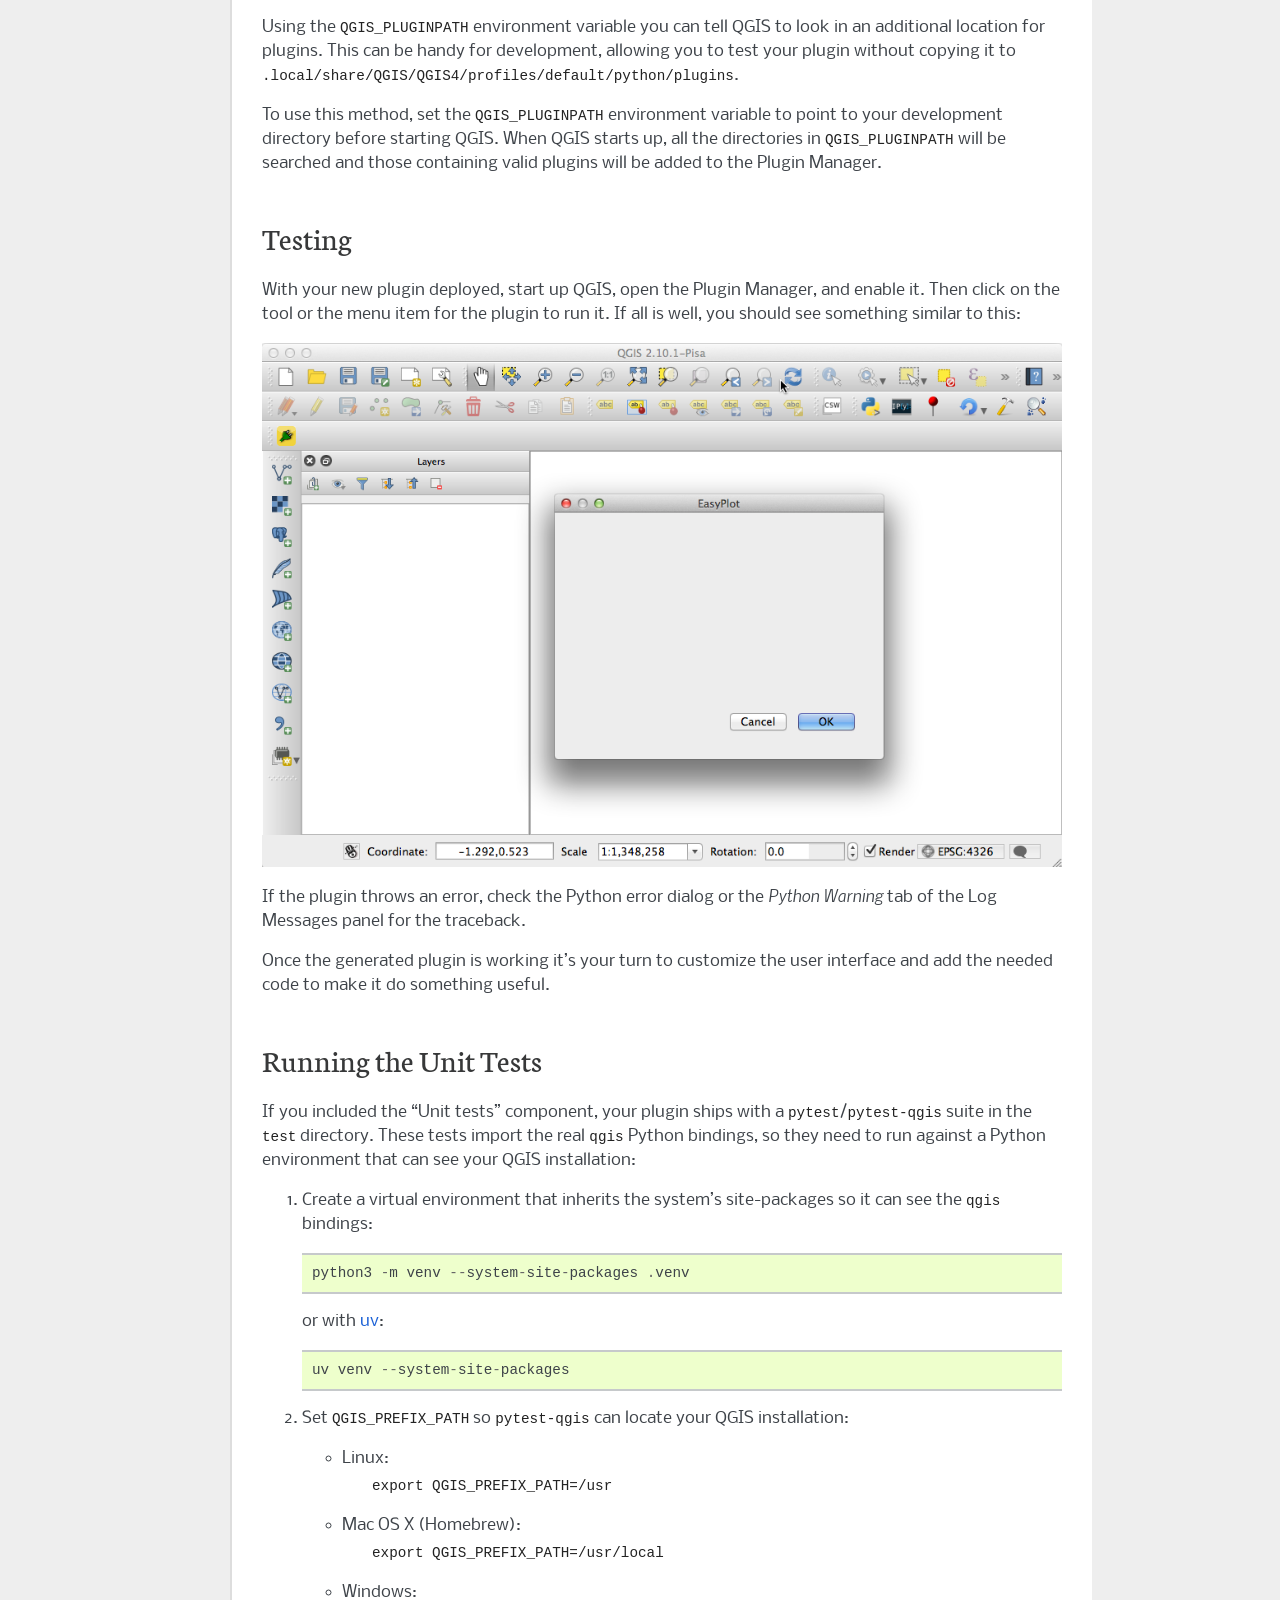
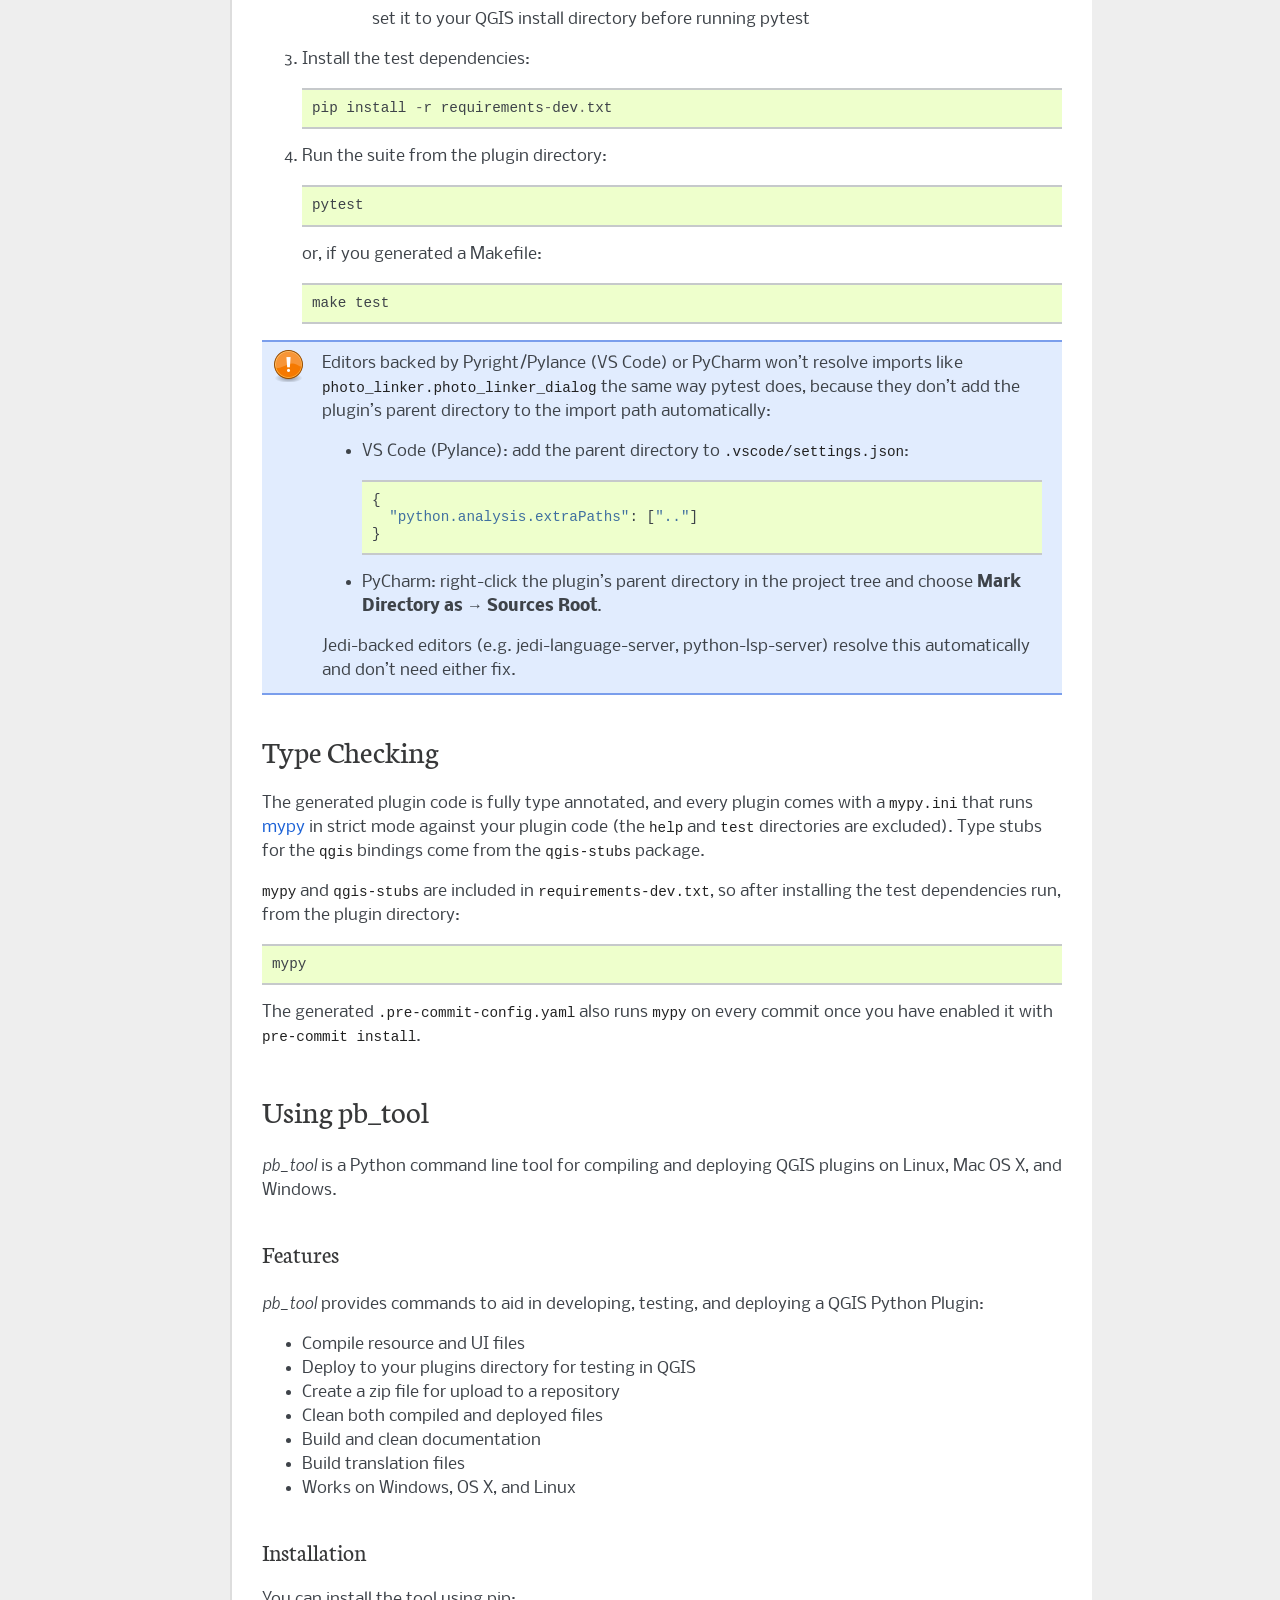
==== commit eb51a41e: "fix docs screenshot script and regenerate wizard images" ====
--- a/pluginbuilder4/help/index.html
+++ b/pluginbuilder4/help/index.html
@@ -5,10 +5,10 @@
     <meta charset="utf-8" />
     <meta name="viewport" content="width=device-width, initial-scale=1.0" /><meta name="viewport" content="width=device-width, initial-scale=1" />
 
-    <title>QGIS Plugin Builder &#8212; QGIS Plugin Builder 3.4.4 documentation</title>
+    <title>QGIS Plugin Builder &#8212; QGIS Plugin Builder 3.5.0 documentation</title>
     <link rel="stylesheet" type="text/css" href="_static/pygments.css?v=03e43079" />
     <link rel="stylesheet" type="text/css" href="_static/pyramid.css?v=424f8d56" />
-    <script src="_static/documentation_options.js?v=4c927a77"></script>
+    <script src="_static/documentation_options.js?v=c1362a89"></script>
     <script src="_static/doctools.js?v=fd6eb6e6"></script>
     <script src="_static/sphinx_highlight.js?v=6ffebe34"></script>
     <link rel="index" title="Index" href="genindex.html" />
@@ -27,16 +27,16 @@
         <li class="right" style="margin-right: 10px">
           <a href="genindex.html" title="General Index"
              accesskey="I">index</a></li>
-        <li class="nav-item nav-item-0"><a href="#">QGIS Plugin Builder 3.4.4 documentation</a> &#187;</li>
-        <li class="nav-item nav-item-this"><a href="">QGIS Plugin Builder</a></li> 
+        <li class="nav-item nav-item-0"><a href="#">QGIS Plugin Builder 3.5.0 documentation</a> &#187;</li>
+        <li class="nav-item nav-item-this"><a href="">QGIS Plugin Builder</a></li>
       </ul>
-    </div>  
+    </div>
 
     <div class="document">
       <div class="documentwrapper">
         <div class="bodywrapper">
           <div class="body" role="main">
-            
+
   <section id="qgis-plugin-builder">
 <h1>QGIS Plugin Builder<a class="headerlink" href="#qgis-plugin-builder" title="Link to this heading">¶</a></h1>
 <div class="toctree-wrapper compound">
@@ -102,8 +102,9 @@
 displayed in both the Plugin Manager and Plugin Installer. Keep it short
 yet descriptive so the purpose of the plugin can be easily determined.</p>
 </dd>
-<dt><strong>Version number</strong></dt><dd><p>This is the version number of your plugin. Plugin Builder
-suggests 0.1, but you can start with any number. The Plugin Installer uses the
+<dt><strong>Version number</strong></dt><dd><p>This is the version number of your plugin. Plugin Builder suggests <code class="docutils literal notranslate"><span class="pre">0.1</span></code>,
+but you can start with any numeric version that has at least two parts, such
+as <code class="docutils literal notranslate"><span class="pre">1.0</span></code> or <code class="docutils literal notranslate"><span class="pre">1.0.0</span></code>. The Plugin Installer uses the
 version number to identify which plugins you have installed are upgradeable so
 it is important to increment it as you release new versions.</p>
 </dd>
@@ -178,6 +179,25 @@
 Your choice is also written to the <em>category</em> field in metadata.txt.</p>
 </dd>
 </dl>
+<p>The “Tool button with dock widget” template has the same fields, plus an
+option to tabify the dock widget with any existing dock widgets.</p>
+<p>For the “Processing provider” template you get these fields instead:</p>
+<dl class="simple">
+<dt><strong>Provider name</strong></dt><dd><p>The short name of your Processing provider. It is used as the provider’s
+<code class="docutils literal notranslate"><span class="pre">id()</span></code>, which also prefixes your algorithm ids (<code class="docutils literal notranslate"><span class="pre">provider:algorithm</span></code>),
+so keep it short, lowercase and free of spaces, e.g. <code class="docutils literal notranslate"><span class="pre">myprovider</span></code>.</p>
+</dd>
+<dt><strong>Provider description</strong></dt><dd><p>The provider’s full name, shown in the Processing toolbox.</p>
+</dd>
+<dt><strong>Algorithm name</strong></dt><dd><p>The name of the example algorithm, used as its <code class="docutils literal notranslate"><span class="pre">name()</span></code>. Like the
+provider name, it should be lowercase with no spaces, e.g. <code class="docutils literal notranslate"><span class="pre">copylayer</span></code>.</p>
+</dd>
+<dt><strong>Algorithm group</strong></dt><dd><p>The id of the group the example algorithm appears under in the toolbox.</p>
+</dd>
+</dl>
+<p>The generated provider and algorithm use the plugin’s <code class="docutils literal notranslate"><span class="pre">icon.png</span></code> as their
+toolbox icon, and the algorithm’s <strong>Help</strong> button opens your plugin’s built
+help (see <a class="reference internal" href="#documenting-your-plugin">Documenting your Plugin</a>).</p>
 </section>
 <section id="additional-components">
 <h2>Additional components<a class="headerlink" href="#additional-components" title="Link to this heading">¶</a></h2>
@@ -190,7 +210,8 @@
 <dt><strong>Help</strong></dt><dd><p>Creates a <a class="reference external" href="http://sphinx-doc.org">Sphinx</a> template for generating a HTML help.
 See <a class="reference internal" href="#documenting-your-plugin">Documenting your Plugin</a> for more information.</p>
 </dd>
-<dt><strong>Unit tests</strong></dt><dd><p>Creates a basic set of unit tests for your plugin.</p>
+<dt><strong>Unit tests</strong></dt><dd><p>Creates a basic set of unit tests for your plugin.
+See <a class="reference internal" href="#running-the-unit-tests">Running the Unit Tests</a> for more information.</p>
 </dd>
 <dt><strong>Makefile</strong></dt><dd><p>Adds a Makefile for building your plugin with GNU make.
 See <a class="reference internal" href="#using-the-makefile">Using the Makefile</a> for more information.</p>
@@ -301,13 +322,19 @@
 </table>
 <div class="admonition note">
 <p class="admonition-title">Note</p>
-<p>After generating your plugin you must add <code class="docutils literal notranslate"><span class="pre">OSGEO_USER</span></code> and
-<code class="docutils literal notranslate"><span class="pre">OSGEO_PASSWORD</span></code> as secrets so the release workflow can upload to the
-QGIS plugin repository:</p>
+<p>The token API requires your plugin to already exist on plugins.qgis.org.
+Upload your first release manually using <code class="docutils literal notranslate"><span class="pre">OSGEO_USER</span></code> and <code class="docutils literal notranslate"><span class="pre">OSGEO_PASSWORD</span></code>
+(see the alternative below), then switch to token auth for subsequent releases.</p>
+<p>Once your plugin is registered, create a plugin-specific token at
+<code class="docutils literal notranslate"><span class="pre">https://plugins.qgis.org/plugins/&lt;package_name&gt;/tokens/create/</span></code>
+and add it as <code class="docutils literal notranslate"><span class="pre">QGIS_PLUGIN_TOKEN</span></code>:</p>
 <ul class="simple">
 <li><p><strong>GitHub</strong> — Settings → Secrets and variables → Actions → New repository secret</p></li>
 <li><p><strong>GitLab</strong> — Settings → CI/CD → Variables → Add variable</p></li>
 </ul>
+<p><strong>Alternative:</strong> replace <code class="docutils literal notranslate"><span class="pre">--qgis-token</span> <span class="pre">$QGIS_PLUGIN_TOKEN</span></code> in the generated
+workflow file with <code class="docutils literal notranslate"><span class="pre">--osgeo-username</span> <span class="pre">$OSGEO_USER</span> <span class="pre">--osgeo-password</span> <span class="pre">$OSGEO_PASSWORD</span></code>
+and add those secrets instead.</p>
 </div>
 </section>
 </section>
@@ -315,13 +342,14 @@
 <section id="generating">
 <h1>Generating<a class="headerlink" href="#generating" title="Link to this heading">¶</a></h1>
 <img alt="_images/generating.png" src="_images/generating.png" />
-<p>Choose the location for your generated plugin. Once you select the directory, the complete path for your plugin is displayed.</p>
-<p>When you click <strong>Generate</strong>, Plugin Builder will attempt to build your <code class="docutils literal notranslate"><span class="pre">resources.py</span></code> file using <code class="docutils literal notranslate"><span class="pre">rcc</span></code>.</p>
-<p>If <code class="docutils literal notranslate"><span class="pre">rcc</span></code> is not found in your path, you’ll see:</p>
-<blockquote>
-<div><img alt="_images/compile_failed.png" class="align-center" src="_images/compile_failed.png" />
-</div></blockquote>
-<p>If the compilation fails, you’ll have to compile it manually as shown in the results dialog.</p>
+<p>Choose the location for your generated plugin. Once you select the directory,
+the complete path for your plugin is displayed: a new folder named after your
+module name, inside the directory you chose.</p>
+<p>Plugin Builder never overwrites an existing plugin. If that folder already
+exists, the path is shown in red and <strong>Generate</strong> is refused. Choose another
+directory, or go back and change the module name.</p>
+<p>Plugin Builder doesn’t compile any resource files; see <a class="reference internal" href="#resource-files">Resource files</a> if
+you want to use Qt’s resource system.</p>
 </section>
 <section id="results">
 <h1>Results<a class="headerlink" href="#results" title="Link to this heading">¶</a></h1>
@@ -336,9 +364,9 @@
 <span id="index-5"></span><span id="index-4"></span><h1>Resource files<a class="headerlink" href="#resource-files" title="Link to this heading">¶</a></h1>
 <p id="index-6">Resource files (<code class="docutils literal notranslate"><span class="pre">*.qrc</span></code>) define media assets such as icons and images used
 in your plugin. Compiling a resource file is <strong>optional</strong> — the recommended
-approach is to reference assets directly using <code class="docutils literal notranslate"><span class="pre">os.path</span></code>:</p>
-<div class="highlight-default notranslate"><div class="highlight"><pre><span></span><span class="n">icon_path</span> <span class="o">=</span> <span class="n">os</span><span class="o">.</span><span class="n">path</span><span class="o">.</span><span class="n">join</span><span class="p">(</span><span class="n">os</span><span class="o">.</span><span class="n">path</span><span class="o">.</span><span class="n">dirname</span><span class="p">(</span><span class="vm">__file__</span><span class="p">),</span> <span class="s1">&#39;icon.png&#39;</span><span class="p">)</span>
-<span class="n">icon</span> <span class="o">=</span> <span class="n">QIcon</span><span class="p">(</span><span class="n">icon_path</span><span class="p">)</span>
+approach is to reference assets directly using <code class="docutils literal notranslate"><span class="pre">Path</span></code>:</p>
+<div class="highlight-default notranslate"><div class="highlight"><pre><span></span><span class="n">icon_path</span> <span class="o">=</span> <span class="n">Path</span><span class="p">(</span><span class="vm">__file__</span><span class="p">)</span><span class="o">.</span><span class="n">parent</span> <span class="o">/</span> <span class="s1">&#39;icon.png&#39;</span>
+<span class="n">icon</span> <span class="o">=</span> <span class="n">QIcon</span><span class="p">(</span><span class="nb">str</span><span class="p">(</span><span class="n">icon_path</span><span class="p">))</span>
 </pre></div>
 </div>
 <p>This keeps assets as ordinary files alongside your plugin source and avoids
@@ -409,13 +437,102 @@
 enable it. Then click on the tool or the menu item for the plugin to run it.
 If all is well, you should see something similar to this:</p>
 <img alt="_images/plugin_test.png" class="align-center" src="_images/plugin_test.png" />
-<p>If the plugin throws an error make sure you have compiled the resource file
-before deploying and testing.</p>
+<p>If the plugin throws an error, check the Python error dialog or the <em>Python
+Warning</em> tab of the Log Messages panel for the traceback.</p>
 <p>Once the generated plugin is working it’s your turn to customize the user
 interface and add the needed code to make it do something useful.</p>
 </section>
+<section id="running-the-unit-tests">
+<span id="index-16"></span><span id="index-15"></span><span id="index-14"></span><h1>Running the Unit Tests<a class="headerlink" href="#running-the-unit-tests" title="Link to this heading">¶</a></h1>
+<p>If you included the “Unit tests” component, your plugin ships with a
+<code class="docutils literal notranslate"><span class="pre">pytest</span></code>/<code class="docutils literal notranslate"><span class="pre">pytest-qgis</span></code> suite in the <code class="docutils literal notranslate"><span class="pre">test</span></code> directory. These tests
+import the real <code class="docutils literal notranslate"><span class="pre">qgis</span></code> Python bindings, so they need to run against a
+Python environment that can see your QGIS installation:</p>
+<ol class="arabic">
+<li><p>Create a virtual environment that inherits the system’s site-packages so
+it can see the <code class="docutils literal notranslate"><span class="pre">qgis</span></code> bindings:</p>
+<div class="highlight-default notranslate"><div class="highlight"><pre><span></span><span class="n">python3</span> <span class="o">-</span><span class="n">m</span> <span class="n">venv</span> <span class="o">--</span><span class="n">system</span><span class="o">-</span><span class="n">site</span><span class="o">-</span><span class="n">packages</span> <span class="o">.</span><span class="n">venv</span>
+</pre></div>
+</div>
+<p>or with <a class="reference external" href="https://docs.astral.sh/uv/">uv</a>:</p>
+<div class="highlight-default notranslate"><div class="highlight"><pre><span></span><span class="n">uv</span> <span class="n">venv</span> <span class="o">--</span><span class="n">system</span><span class="o">-</span><span class="n">site</span><span class="o">-</span><span class="n">packages</span>
+</pre></div>
+</div>
+</li>
+<li><p>Set <code class="docutils literal notranslate"><span class="pre">QGIS_PREFIX_PATH</span></code> so <code class="docutils literal notranslate"><span class="pre">pytest-qgis</span></code> can locate your QGIS
+installation:</p>
+<ul class="simple">
+<li><dl class="simple">
+<dt>Linux:</dt><dd><p><code class="docutils literal notranslate"><span class="pre">export</span> <span class="pre">QGIS_PREFIX_PATH=/usr</span></code></p>
+</dd>
+</dl>
+</li>
+<li><dl class="simple">
+<dt>Mac OS X (Homebrew):</dt><dd><p><code class="docutils literal notranslate"><span class="pre">export</span> <span class="pre">QGIS_PREFIX_PATH=/usr/local</span></code></p>
+</dd>
+</dl>
+</li>
+<li><dl class="simple">
+<dt>Windows:</dt><dd><p>set it to your QGIS install directory before running pytest</p>
+</dd>
+</dl>
+</li>
+</ul>
+</li>
+<li><p>Install the test dependencies:</p>
+<div class="highlight-default notranslate"><div class="highlight"><pre><span></span><span class="n">pip</span> <span class="n">install</span> <span class="o">-</span><span class="n">r</span> <span class="n">requirements</span><span class="o">-</span><span class="n">dev</span><span class="o">.</span><span class="n">txt</span>
+</pre></div>
+</div>
+</li>
+<li><p>Run the suite from the plugin directory:</p>
+<div class="highlight-default notranslate"><div class="highlight"><pre><span></span><span class="n">pytest</span>
+</pre></div>
+</div>
+<p>or, if you generated a Makefile:</p>
+<div class="highlight-default notranslate"><div class="highlight"><pre><span></span><span class="n">make</span> <span class="n">test</span>
+</pre></div>
+</div>
+</li>
+</ol>
+<div class="admonition note">
+<p class="admonition-title">Note</p>
+<p>Editors backed by Pyright/Pylance (VS Code) or PyCharm won’t resolve
+imports like <code class="docutils literal notranslate"><span class="pre">photo_linker.photo_linker_dialog</span></code> the same way pytest
+does, because they don’t add the plugin’s parent directory to the import
+path automatically:</p>
+<ul>
+<li><p>VS Code (Pylance): add the parent directory to
+<code class="docutils literal notranslate"><span class="pre">.vscode/settings.json</span></code>:</p>
+<div class="highlight-default notranslate"><div class="highlight"><pre><span></span><span class="p">{</span>
+  <span class="s2">&quot;python.analysis.extraPaths&quot;</span><span class="p">:</span> <span class="p">[</span><span class="s2">&quot;..&quot;</span><span class="p">]</span>
+<span class="p">}</span>
+</pre></div>
+</div>
+</li>
+<li><p>PyCharm: right-click the plugin’s parent directory in the project
+tree and choose <strong>Mark Directory as → Sources Root</strong>.</p></li>
+</ul>
+<p>Jedi-backed editors (e.g. jedi-language-server, python-lsp-server)
+resolve this automatically and don’t need either fix.</p>
+</div>
+</section>
+<section id="type-checking">
+<span id="index-18"></span><span id="index-17"></span><h1>Type Checking<a class="headerlink" href="#type-checking" title="Link to this heading">¶</a></h1>
+<p>The generated plugin code is fully type annotated, and every plugin comes
+with a <code class="docutils literal notranslate"><span class="pre">mypy.ini</span></code> that runs <a class="reference external" href="https://mypy-lang.org">mypy</a> in strict mode
+against your plugin code (the <code class="docutils literal notranslate"><span class="pre">help</span></code> and <code class="docutils literal notranslate"><span class="pre">test</span></code> directories are
+excluded). Type stubs for the <code class="docutils literal notranslate"><span class="pre">qgis</span></code> bindings come from the <code class="docutils literal notranslate"><span class="pre">qgis-stubs</span></code>
+package.</p>
+<p><code class="docutils literal notranslate"><span class="pre">mypy</span></code> and <code class="docutils literal notranslate"><span class="pre">qgis-stubs</span></code> are included in <code class="docutils literal notranslate"><span class="pre">requirements-dev.txt</span></code>, so
+after installing the test dependencies run, from the plugin directory:</p>
+<div class="highlight-default notranslate"><div class="highlight"><pre><span></span><span class="n">mypy</span>
+</pre></div>
+</div>
+<p>The generated <code class="docutils literal notranslate"><span class="pre">.pre-commit-config.yaml</span></code> also runs <code class="docutils literal notranslate"><span class="pre">mypy</span></code> on every commit
+once you have enabled it with <code class="docutils literal notranslate"><span class="pre">pre-commit</span> <span class="pre">install</span></code>.</p>
+</section>
 <section id="using-pb-tool">
-<span id="index-14"></span><h1>Using pb_tool<a class="headerlink" href="#using-pb-tool" title="Link to this heading">¶</a></h1>
+<span id="index-19"></span><h1>Using pb_tool<a class="headerlink" href="#using-pb-tool" title="Link to this heading">¶</a></h1>
 <p><em>pb_tool</em> is a Python command line tool for compiling and deploying QGIS plugins on Linux, Mac OS X, and Windows.</p>
 <section id="features">
 <h2>Features<a class="headerlink" href="#features" title="Link to this heading">¶</a></h2>
@@ -496,25 +613,30 @@
 </section>
 <section id="documenting-your-plugin">
 <h1>Documenting your Plugin<a class="headerlink" href="#documenting-your-plugin" title="Link to this heading">¶</a></h1>
-<p id="index-17"><span id="index-16"></span><span id="index-15"></span>Plugin Builder optionally creates a <a class="reference external" href="http://sphinx-doc.org">Sphinx</a> project for you in
+<p id="index-22"><span id="index-21"></span><span id="index-20"></span>Plugin Builder optionally creates a <a class="reference external" href="http://sphinx-doc.org">Sphinx</a> project for you in
 the <code class="docutils literal notranslate"><span class="pre">help</span></code> subdirectory of your plugin. To build the documentation you will
 need to install Sphinx using <a class="reference external" href="https://pypi.org/project/Sphinx/">pip</a>.
-Once installed, you can build the documentation using <code class="docutils literal notranslate"><span class="pre">make</span> <span class="pre">doc</span></code>
-or change to the <code class="docutils literal notranslate"><span class="pre">help</span></code> subdirectory and use <code class="docutils literal notranslate"><span class="pre">make</span> <span class="pre">html</span></code>
-(this works on any platform).</p>
+Once installed, you can build the documentation using <code class="docutils literal notranslate"><span class="pre">make</span> <span class="pre">doc</span></code>, or change
+to the <code class="docutils literal notranslate"><span class="pre">help</span></code> subdirectory and use <code class="docutils literal notranslate"><span class="pre">make</span> <span class="pre">html</span></code> on Linux/macOS, or
+<code class="docutils literal notranslate"><span class="pre">python</span> <span class="pre">make.py</span> <span class="pre">html</span></code> on Windows (or anywhere without GNU make installed).</p>
 <p>Sphinx supports building other formats, including latex, text, qthelp, and epub.</p>
 <p>Of course you need to actually <em>write</em> something to document your plugin by
 editing <code class="docutils literal notranslate"><span class="pre">help/source/index.rst</span></code>.</p>
 <p>Once your documentation is complete you can distribute it with your plugin,
-as well as publishing it on a website. You can also add a Help button to the
-button box group on the dialog and connect it to a method to show your help
-file in the user’s default web browser. See the code in <code class="docutils literal notranslate"><span class="pre">pluginbuilder.py</span></code>
-for an example.</p>
+as well as publishing it on a website. <code class="docutils literal notranslate"><span class="pre">pb_tool</span> <span class="pre">deploy</span></code> and <code class="docutils literal notranslate"><span class="pre">make</span> <span class="pre">deploy</span></code>
+copy the built HTML into a <code class="docutils literal notranslate"><span class="pre">help</span></code> folder in the deployed plugin.</p>
+<p>In a Processing provider plugin, the example algorithm’s <code class="docutils literal notranslate"><span class="pre">helpUrl()</span></code>
+already points at <code class="docutils literal notranslate"><span class="pre">help/index.html</span></code> in the deployed plugin, so its <strong>Help</strong>
+button opens your documentation once it is built and deployed.</p>
+<p>For dialog plugins, you can add a Help button to the button box group on the
+dialog and connect it to a method to show your help file in the user’s
+default web browser. See <code class="docutils literal notranslate"><span class="pre">show_help()</span></code> in Plugin Builder’s own
+<code class="docutils literal notranslate"><span class="pre">plugin_builder.py</span></code> for an example.</p>
 <p>For an example of writing your documentation using Sphinx, you can
-<a class="reference external" href="_sources/index.txt">view</a> the source of this document.</p>
+<a class="reference external" href="_sources/index.rst.txt">view</a> the source of this document.</p>
 </section>
 <section id="the-repository">
-<span id="index-19"></span><span id="index-18"></span><h1>The Repository<a class="headerlink" href="#the-repository" title="Link to this heading">¶</a></h1>
+<span id="index-24"></span><span id="index-23"></span><h1>The Repository<a class="headerlink" href="#the-repository" title="Link to this heading">¶</a></h1>
 <p>When your plugin is ready to be shared with the QGIS community, upload it to
 the QGIS plugin repository at <a class="reference external" href="http://plugins.qgis.org/plugins">http://plugins.qgis.org/plugins</a>. Make sure to
 package it properly in zip format and test the zip before adding it to the
@@ -557,6 +679,8 @@
 </ul>
 </li>
 <li><a class="reference internal" href="#testing">Testing</a></li>
+<li><a class="reference internal" href="#running-the-unit-tests">Running the Unit Tests</a></li>
+<li><a class="reference internal" href="#type-checking">Type Checking</a></li>
 <li><a class="reference internal" href="#using-pb-tool">Using pb_tool</a><ul>
 <li><a class="reference internal" href="#features">Features</a></li>
 <li><a class="reference internal" href="#installation">Installation</a></li>
@@ -596,8 +720,8 @@
         <li class="right" style="margin-right: 10px">
           <a href="genindex.html" title="General Index"
              >index</a></li>
-        <li class="nav-item nav-item-0"><a href="#">QGIS Plugin Builder 3.4.4 documentation</a> &#187;</li>
-        <li class="nav-item nav-item-this"><a href="">QGIS Plugin Builder</a></li> 
+        <li class="nav-item nav-item-0"><a href="#">QGIS Plugin Builder 3.5.0 documentation</a> &#187;</li>
+        <li class="nav-item nav-item-this"><a href="">QGIS Plugin Builder</a></li>
       </ul>
     </div>
     <div class="footer" role="contentinfo">
@@ -605,4 +729,4 @@
       Created using <a href="https://www.sphinx-doc.org/">Sphinx</a> 9.1.0.
     </div>
   </body>
-</html>+</html>
--- a/pluginbuilder4/help/_static/pygments.css
+++ b/pluginbuilder4/help/_static/pygments.css
@@ -72,4 +72,4 @@
 .highlight .vg { color: #BB60D5 } /* Name.Variable.Global */
 .highlight .vi { color: #BB60D5 } /* Name.Variable.Instance */
 .highlight .vm { color: #BB60D5 } /* Name.Variable.Magic */
-.highlight .il { color: #208050 } /* Literal.Number.Integer.Long */+.highlight .il { color: #208050 } /* Literal.Number.Integer.Long */
--- a/pluginbuilder4/help/_static/pyramid.css
+++ b/pluginbuilder4/help/_static/pyramid.css
@@ -338,4 +338,4 @@
 div.code-block-caption {
     background-color: #ddd;
     color: #222;
-}+}
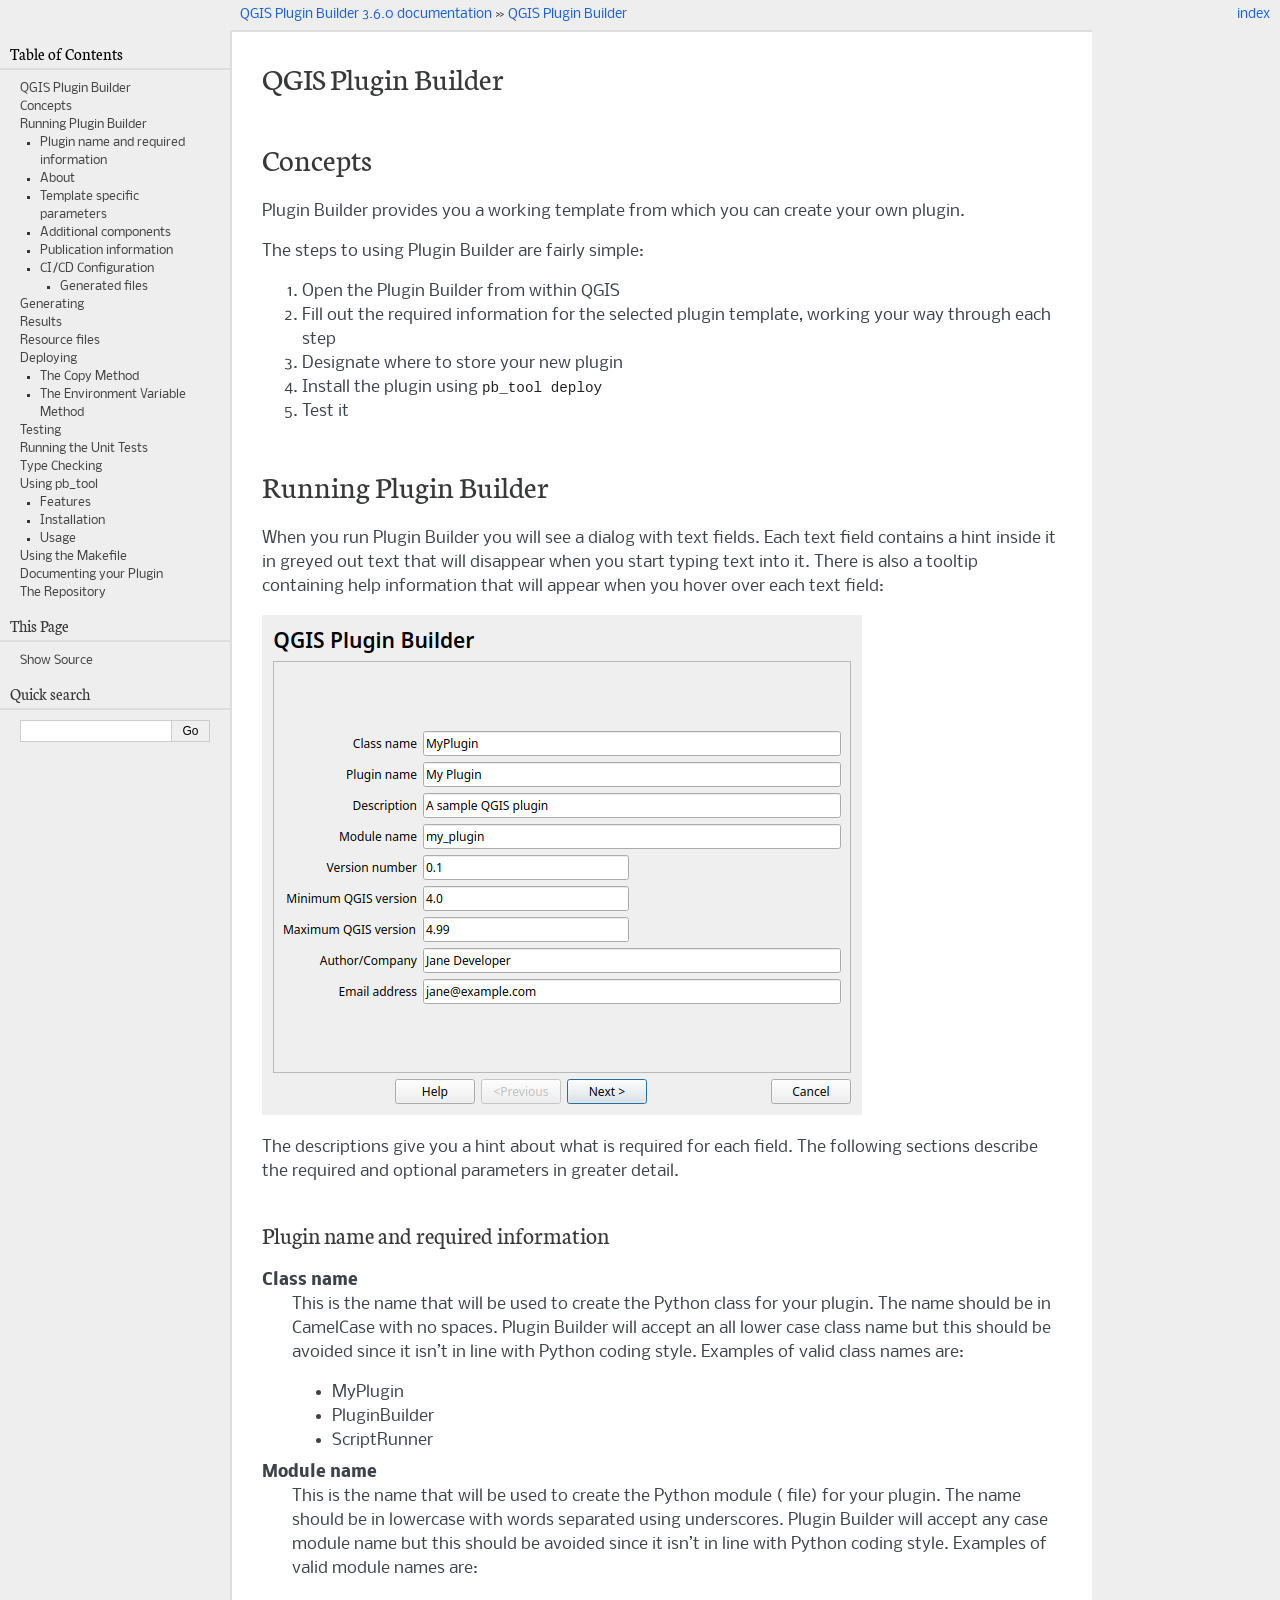
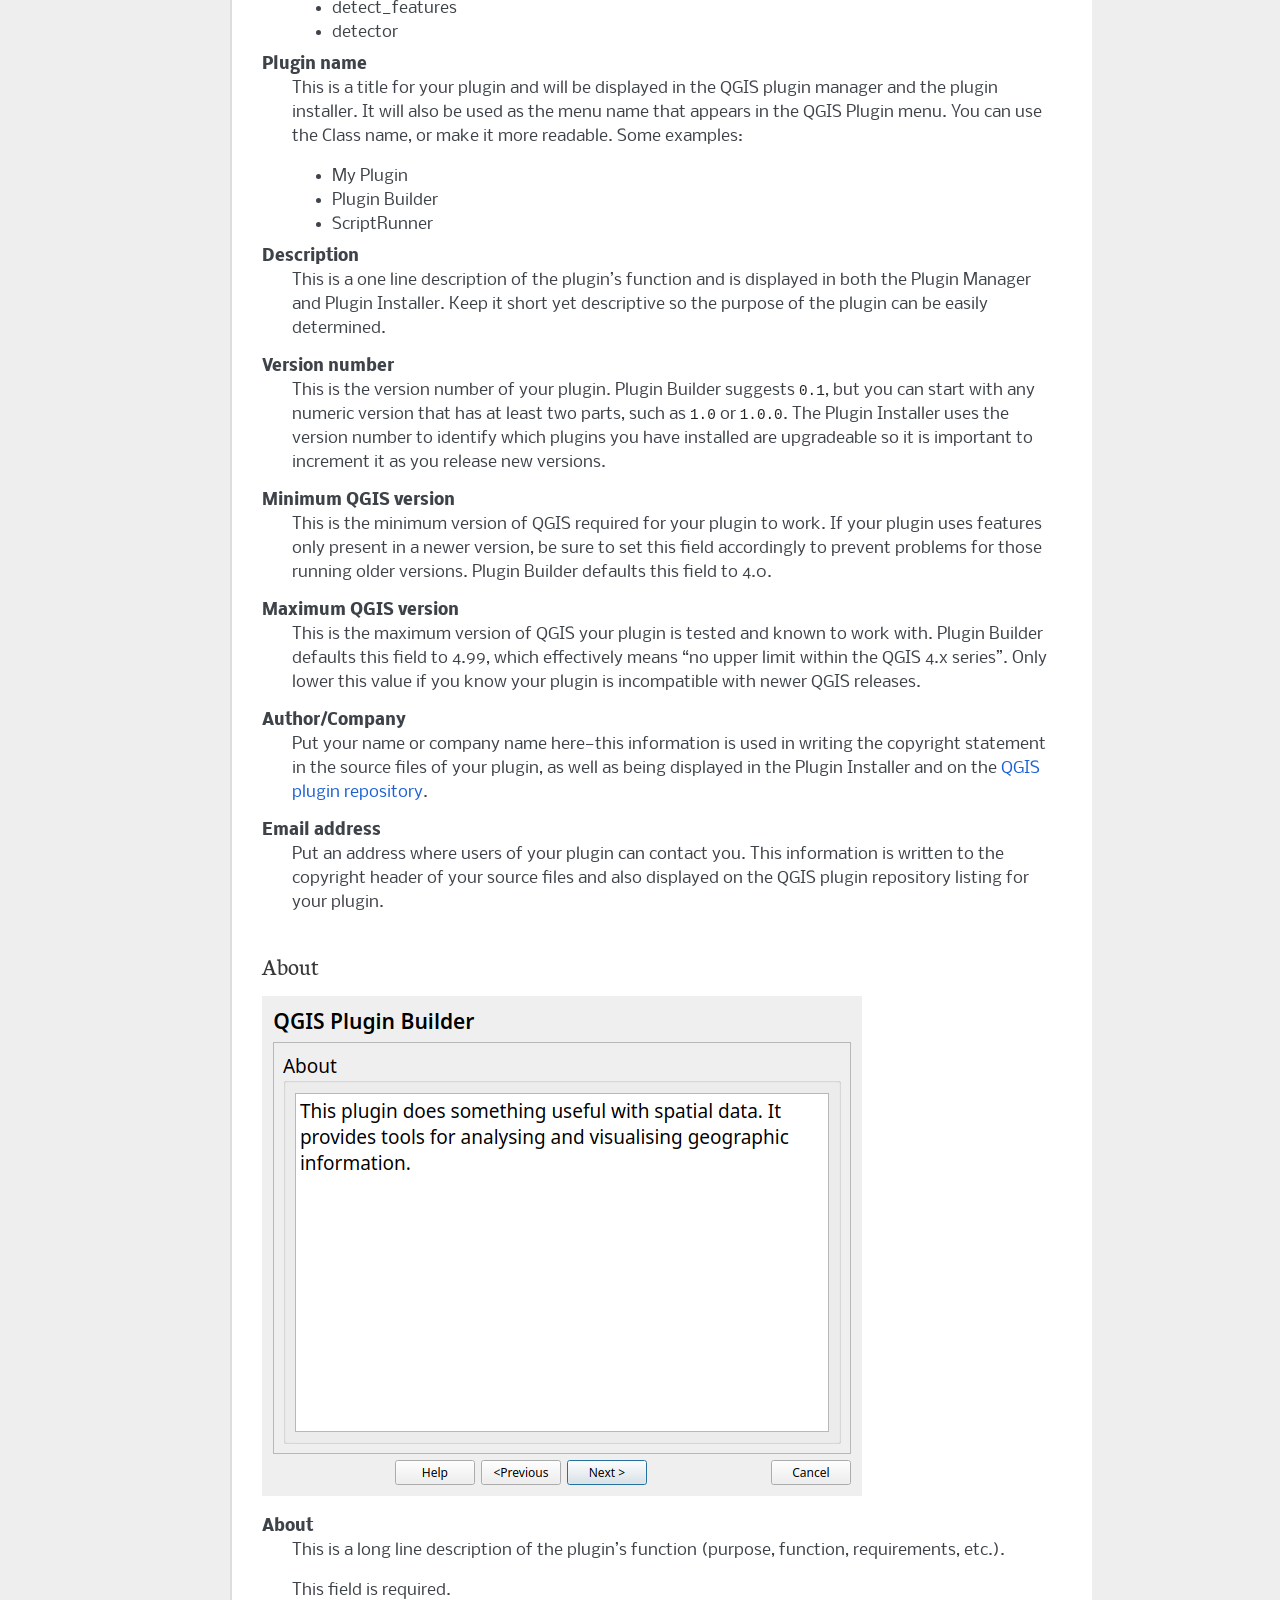
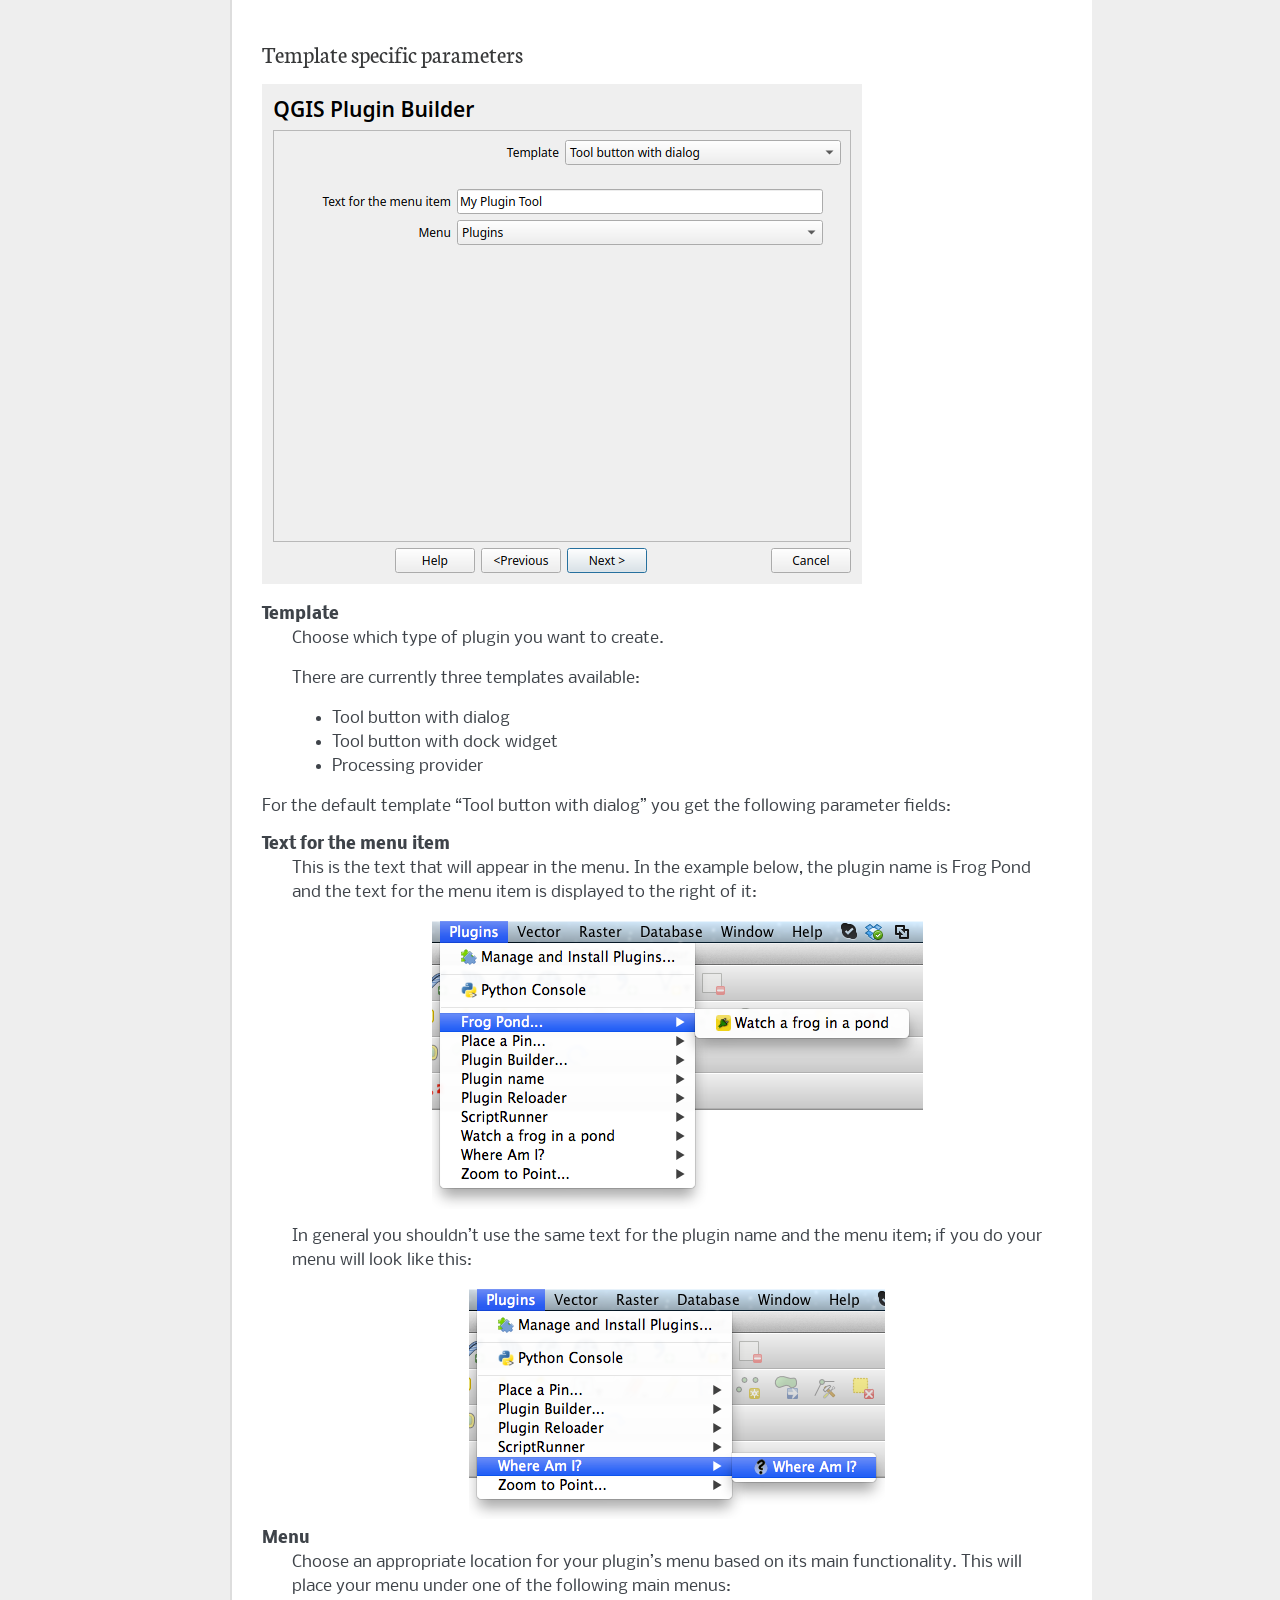
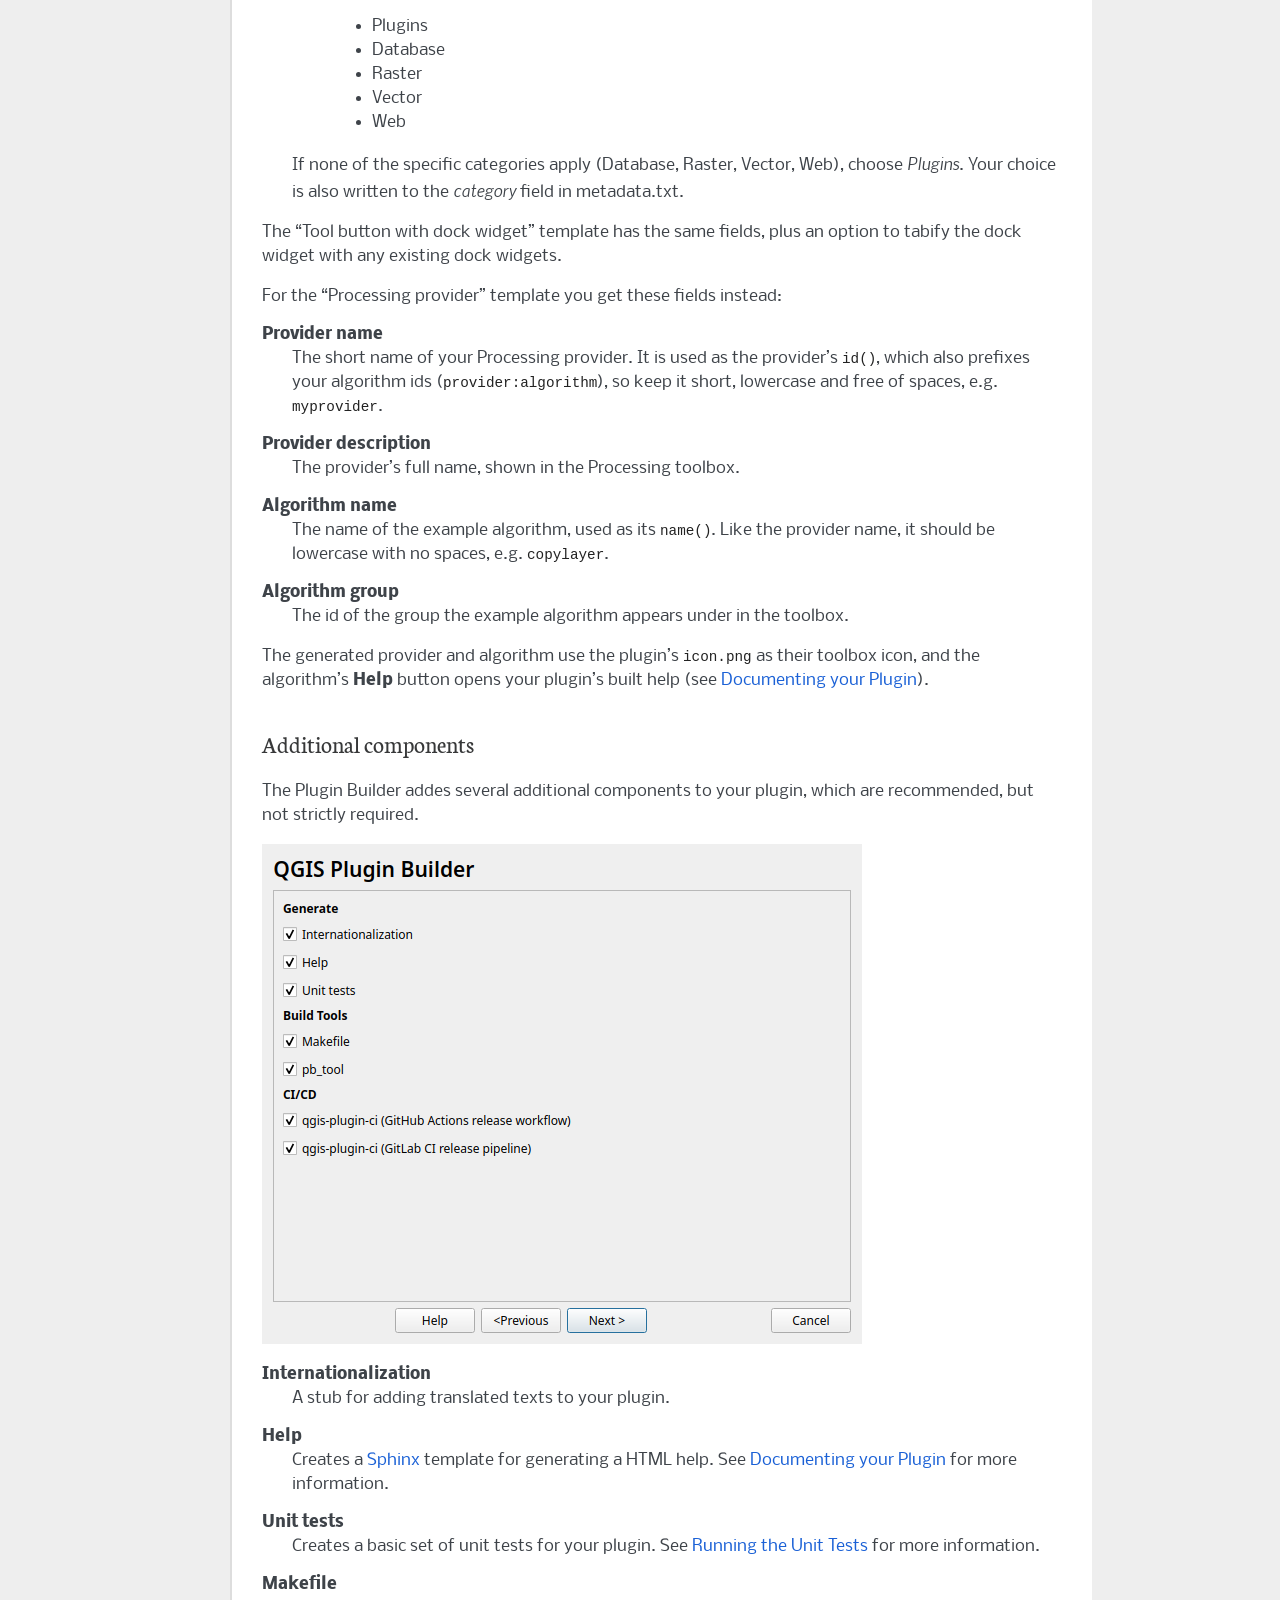
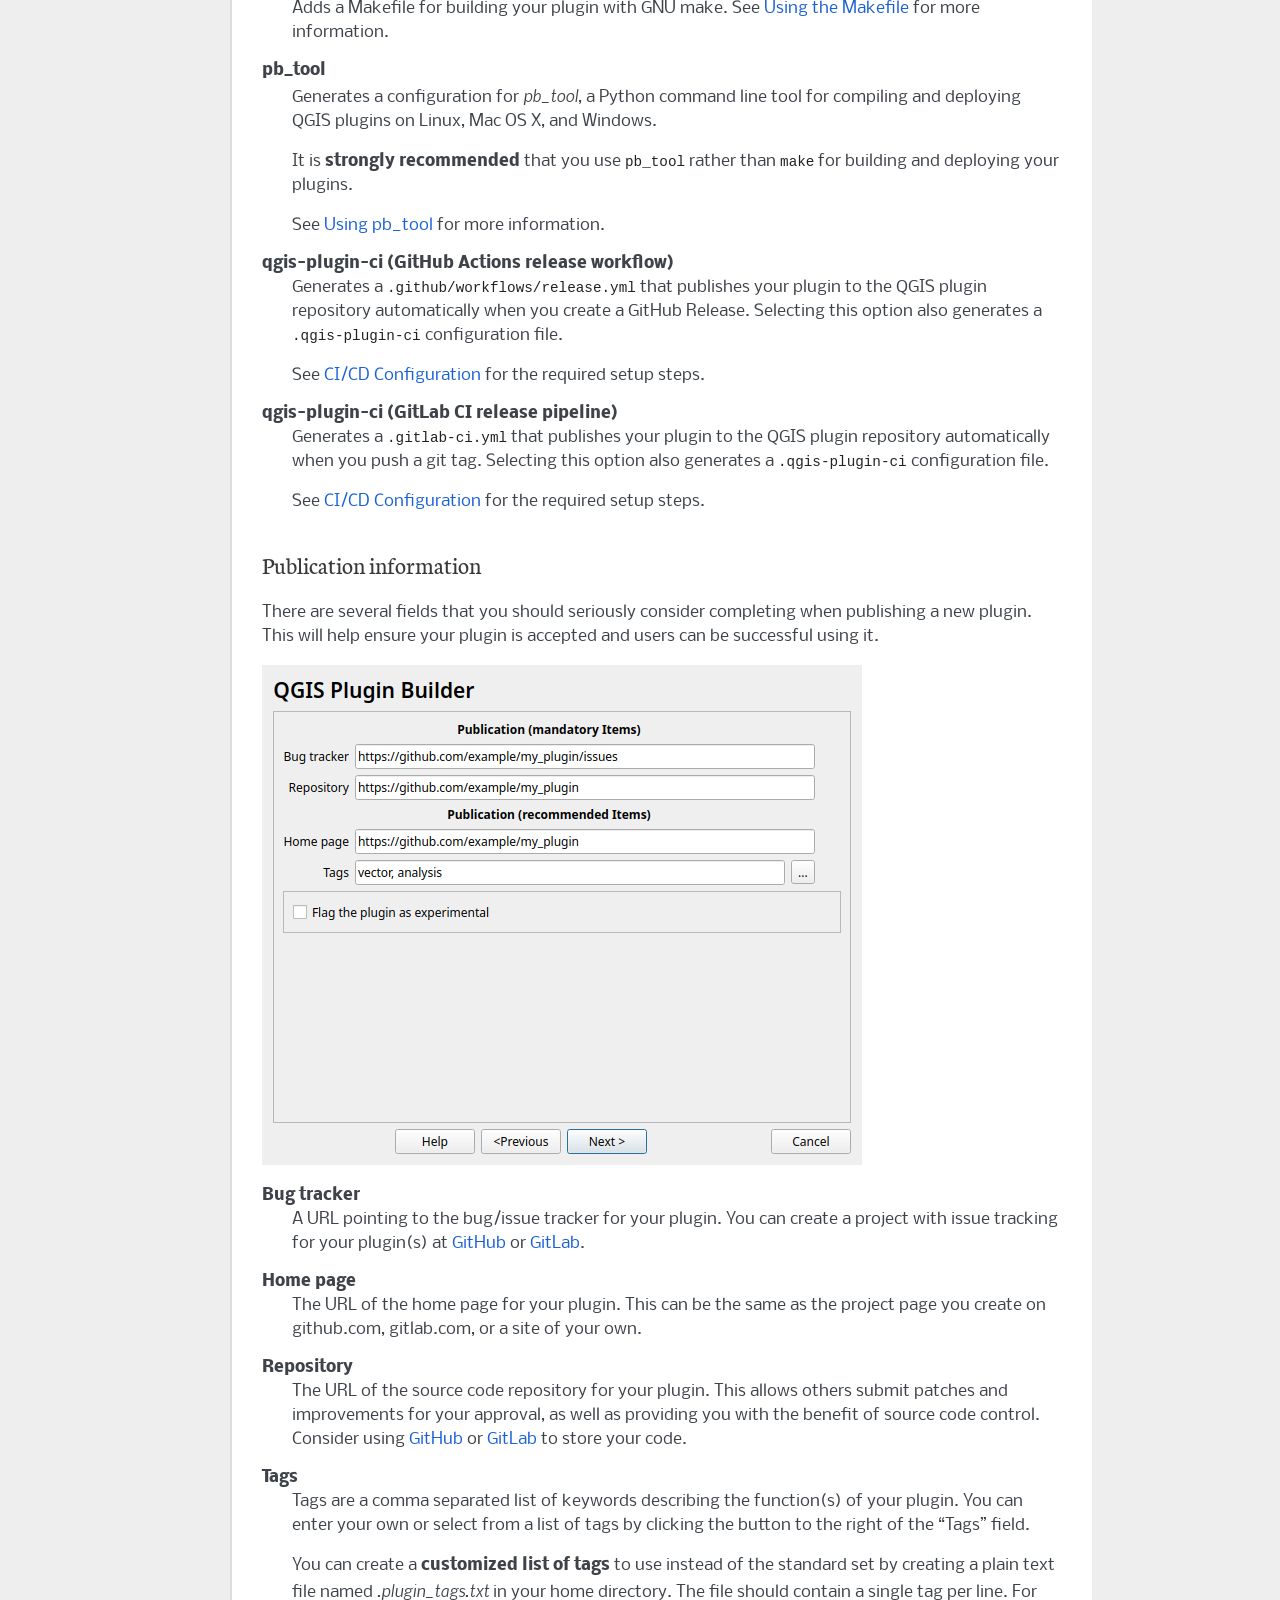
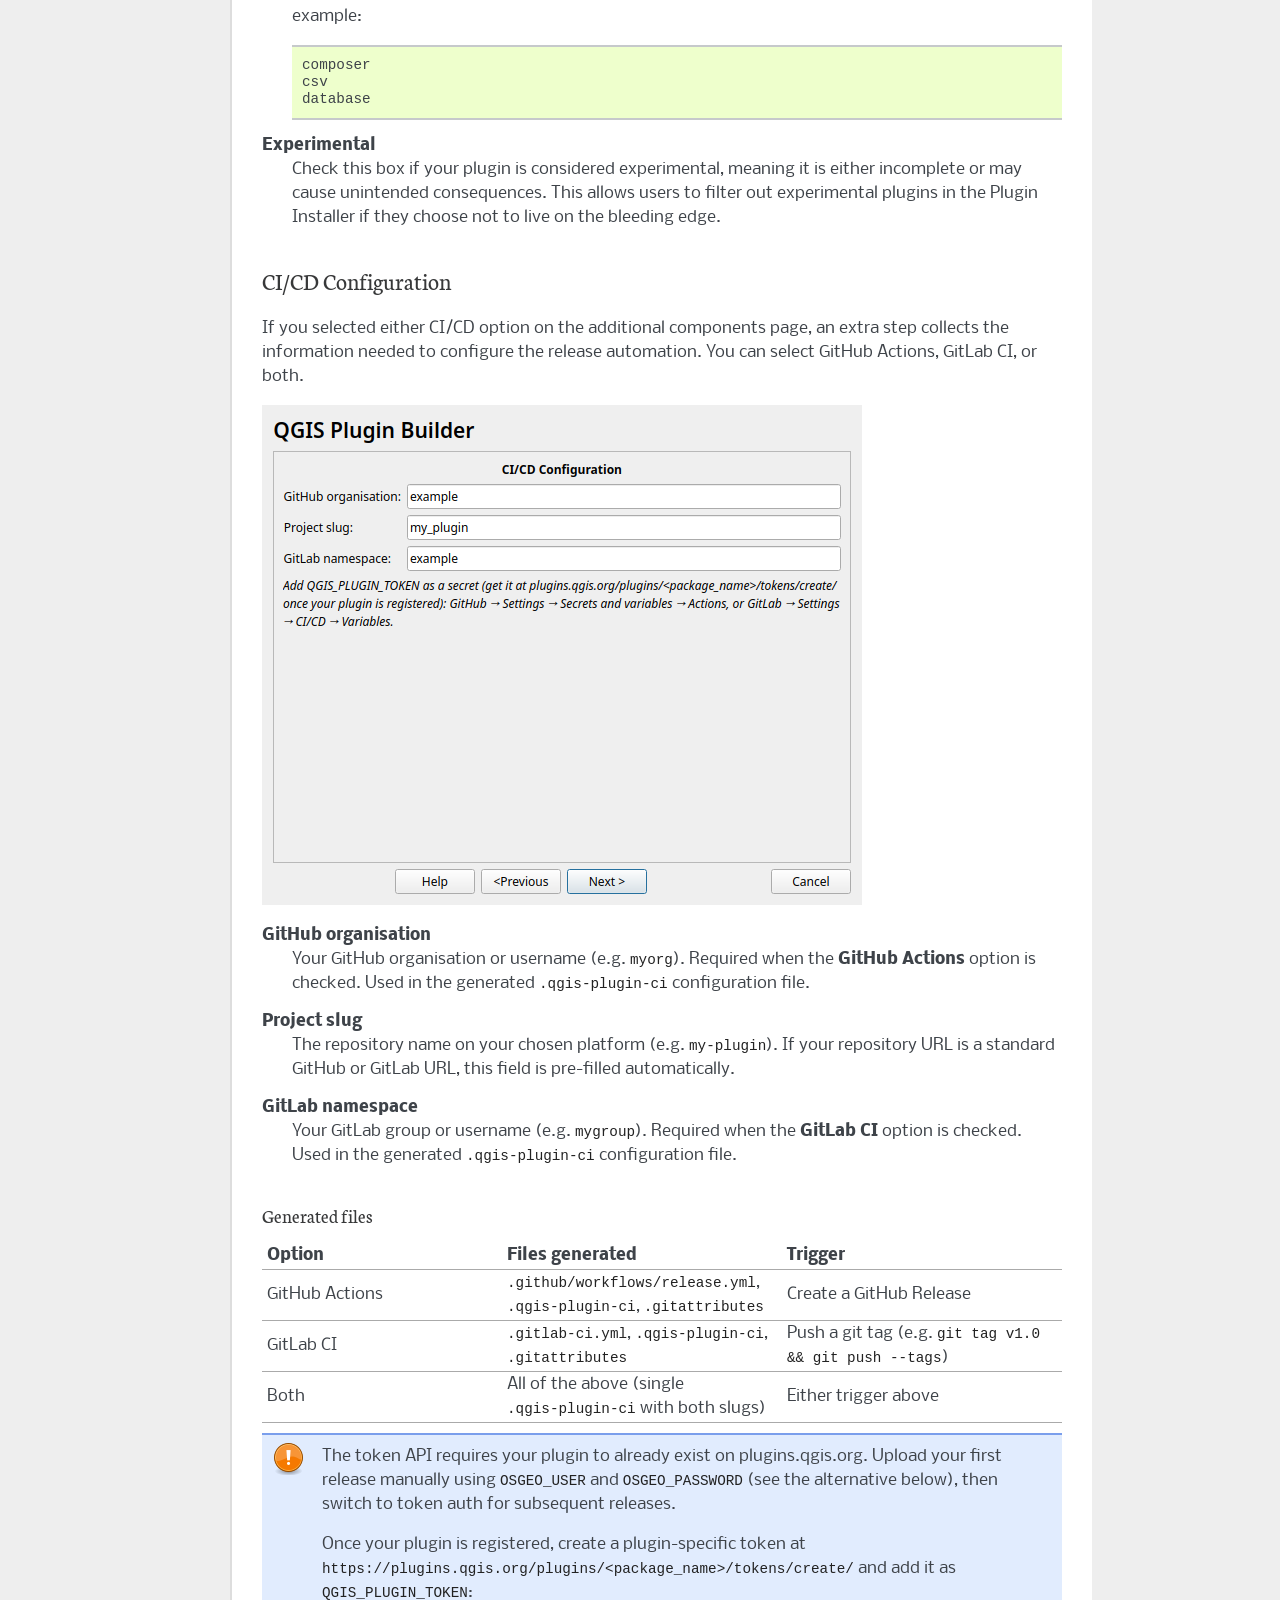
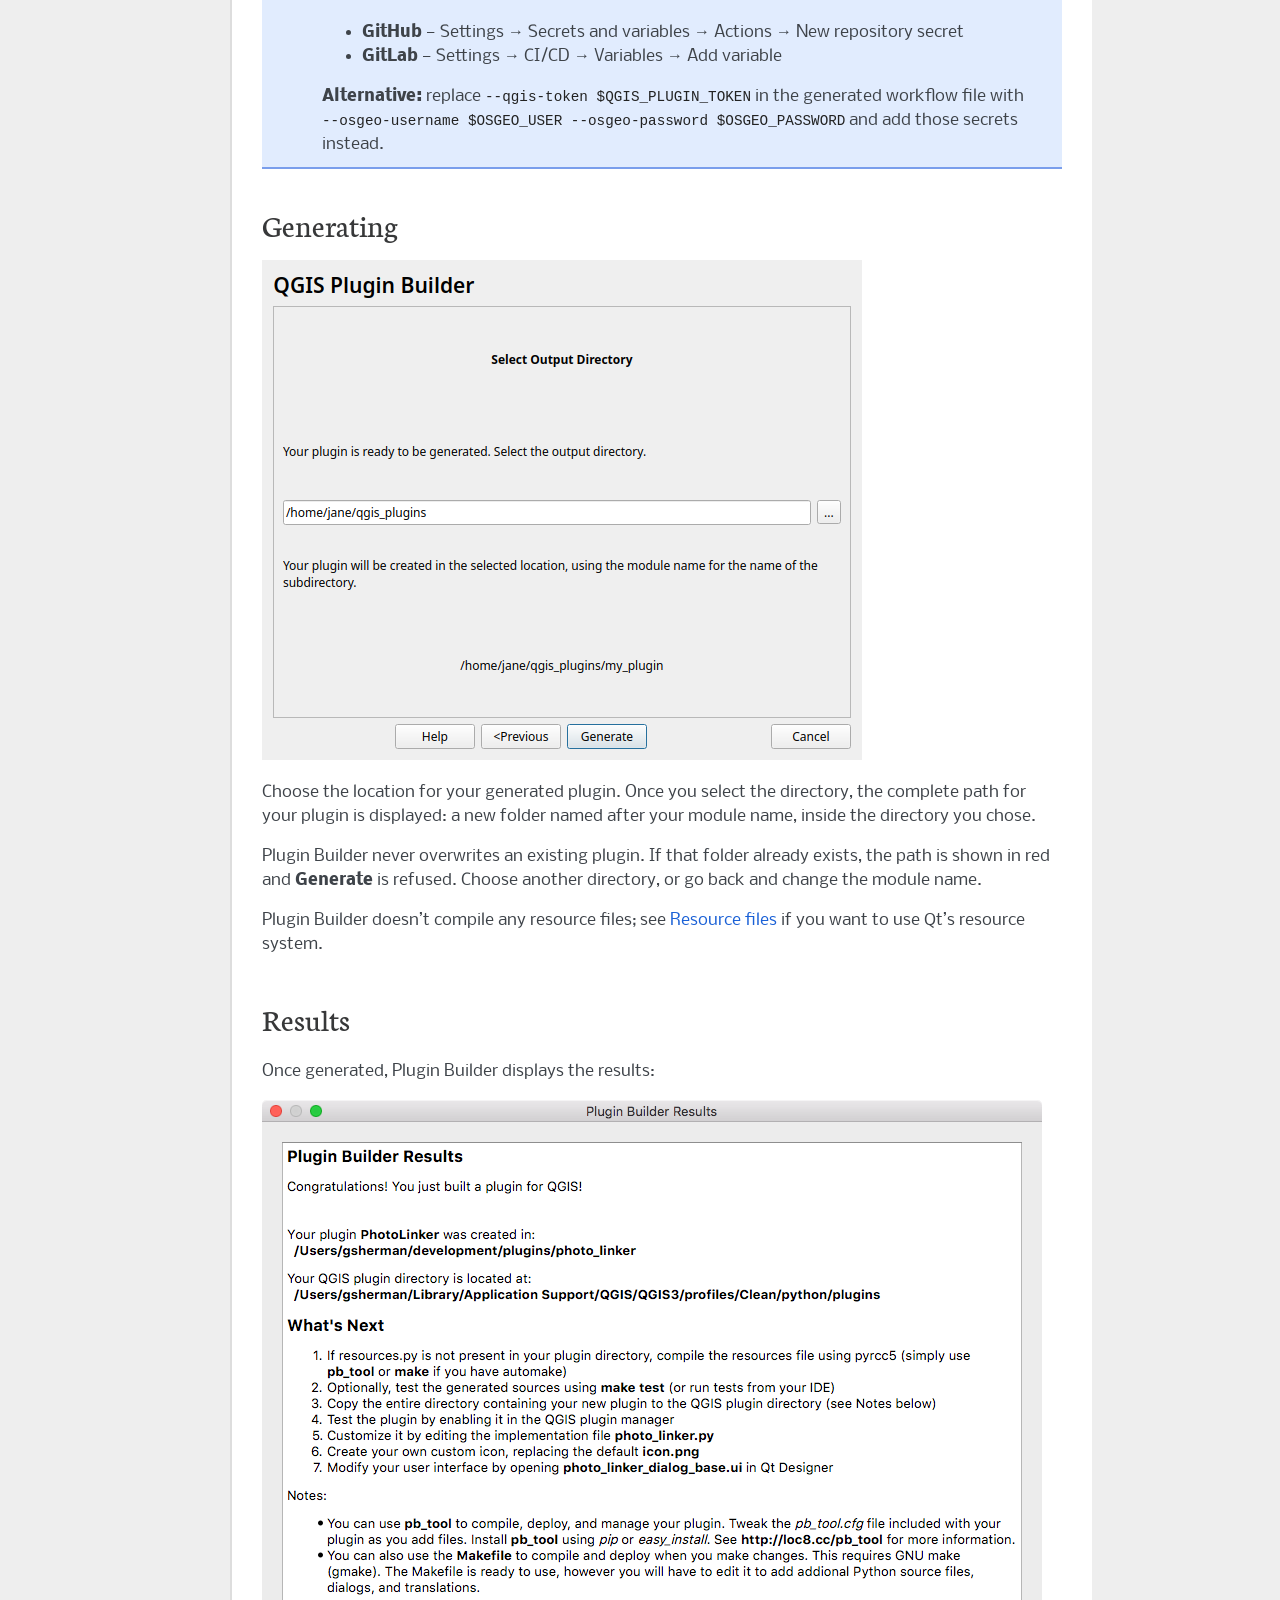
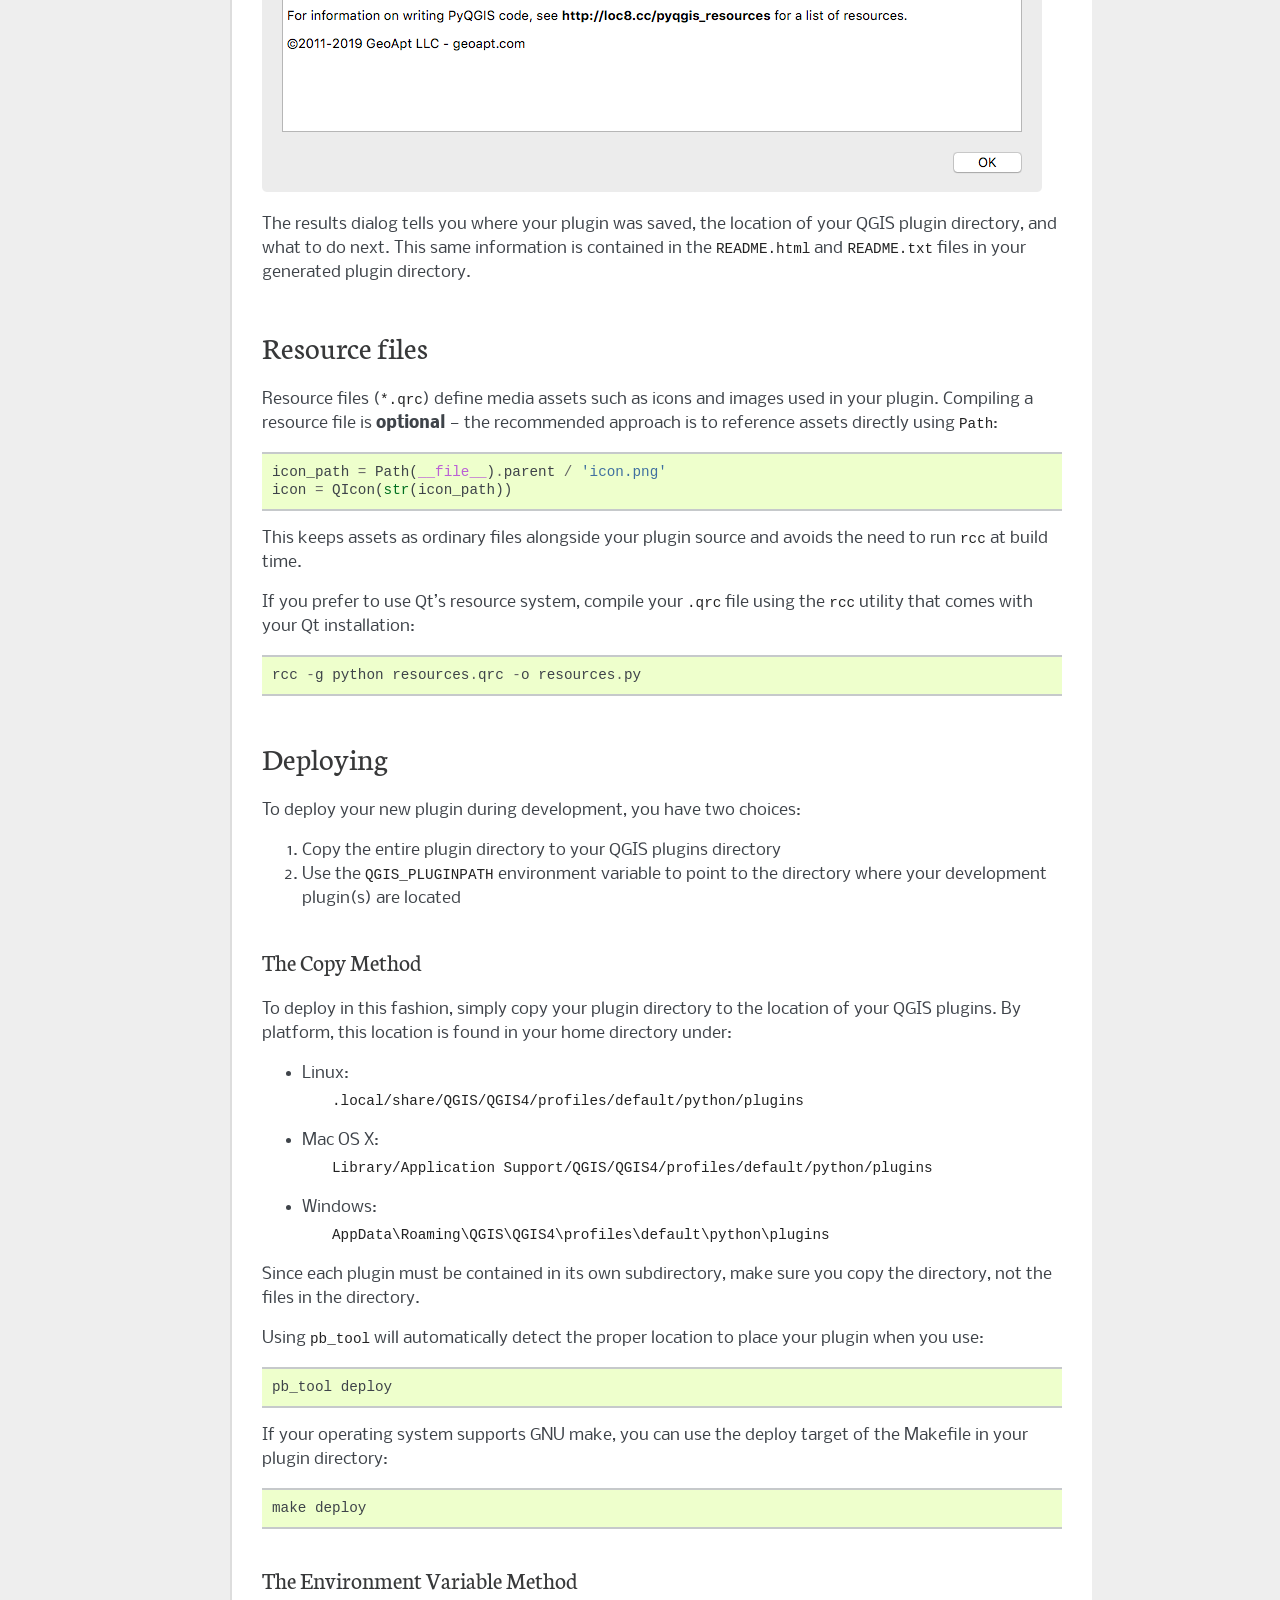
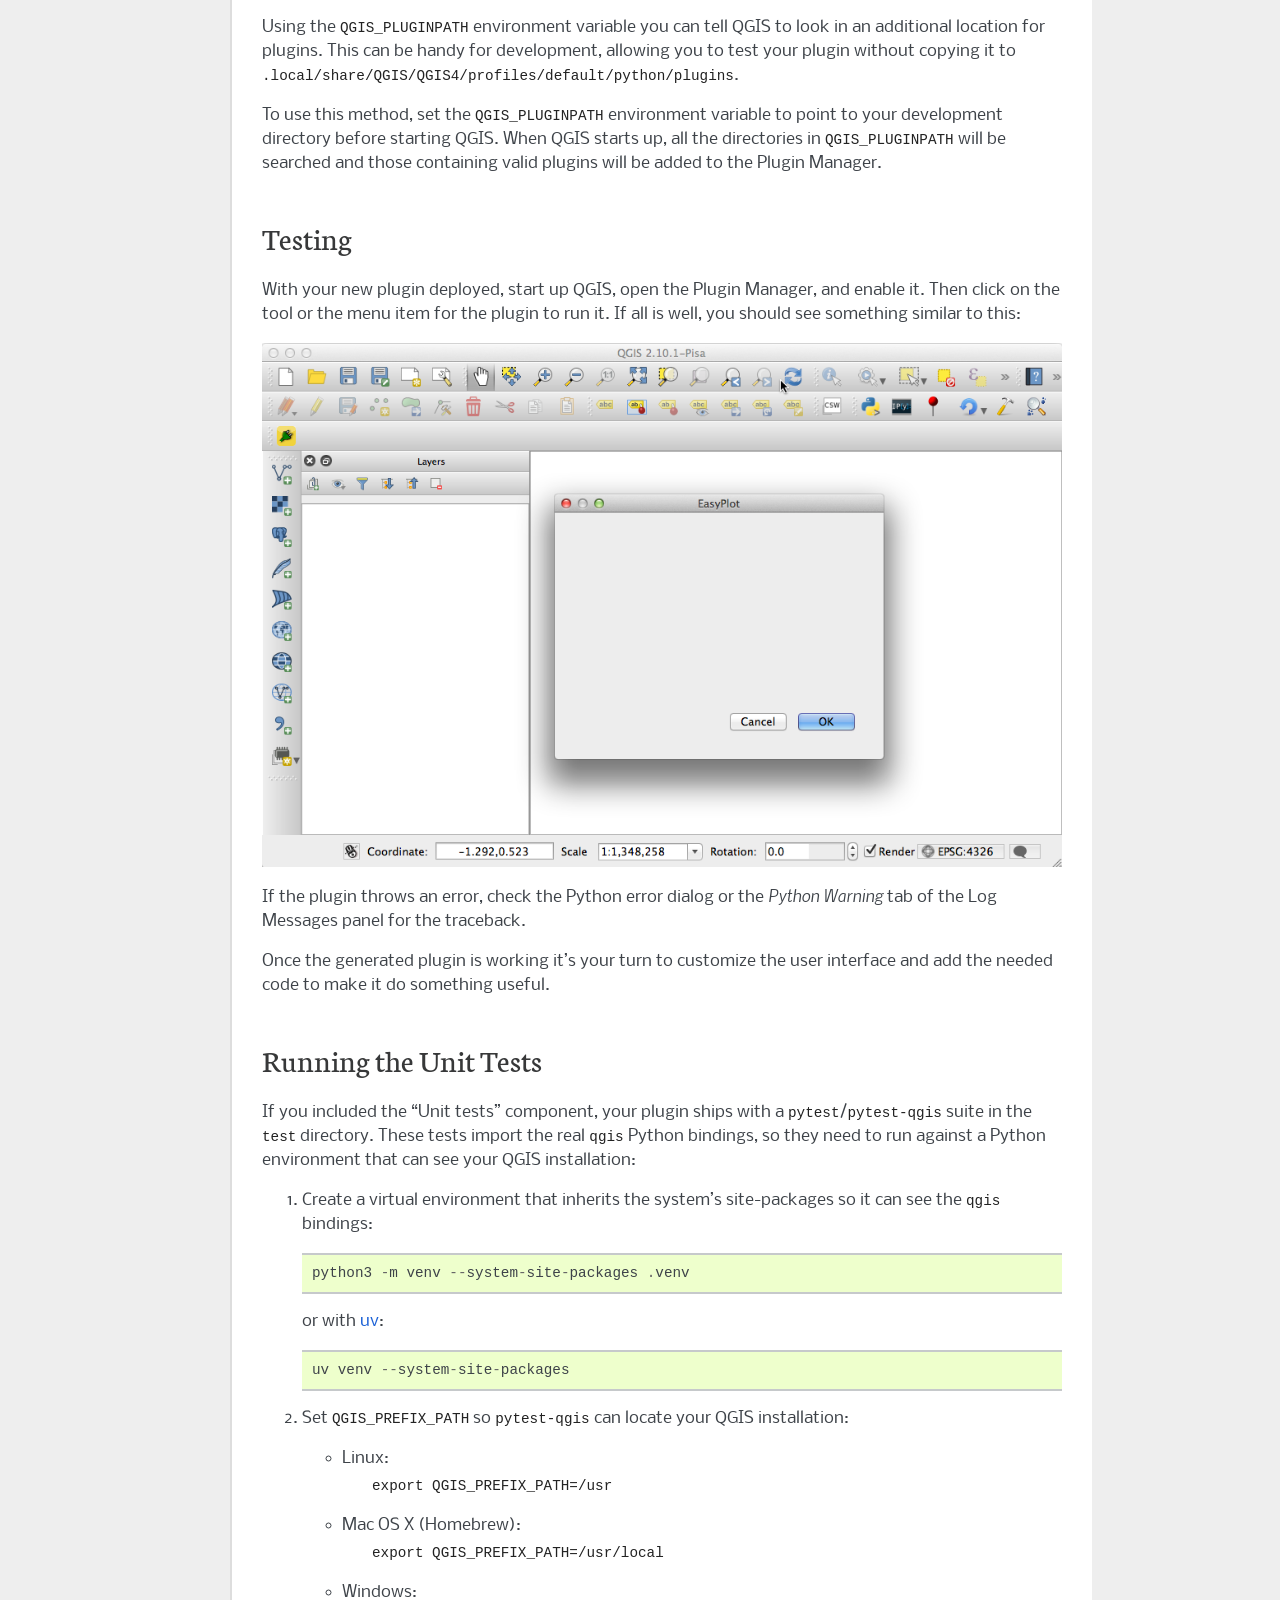
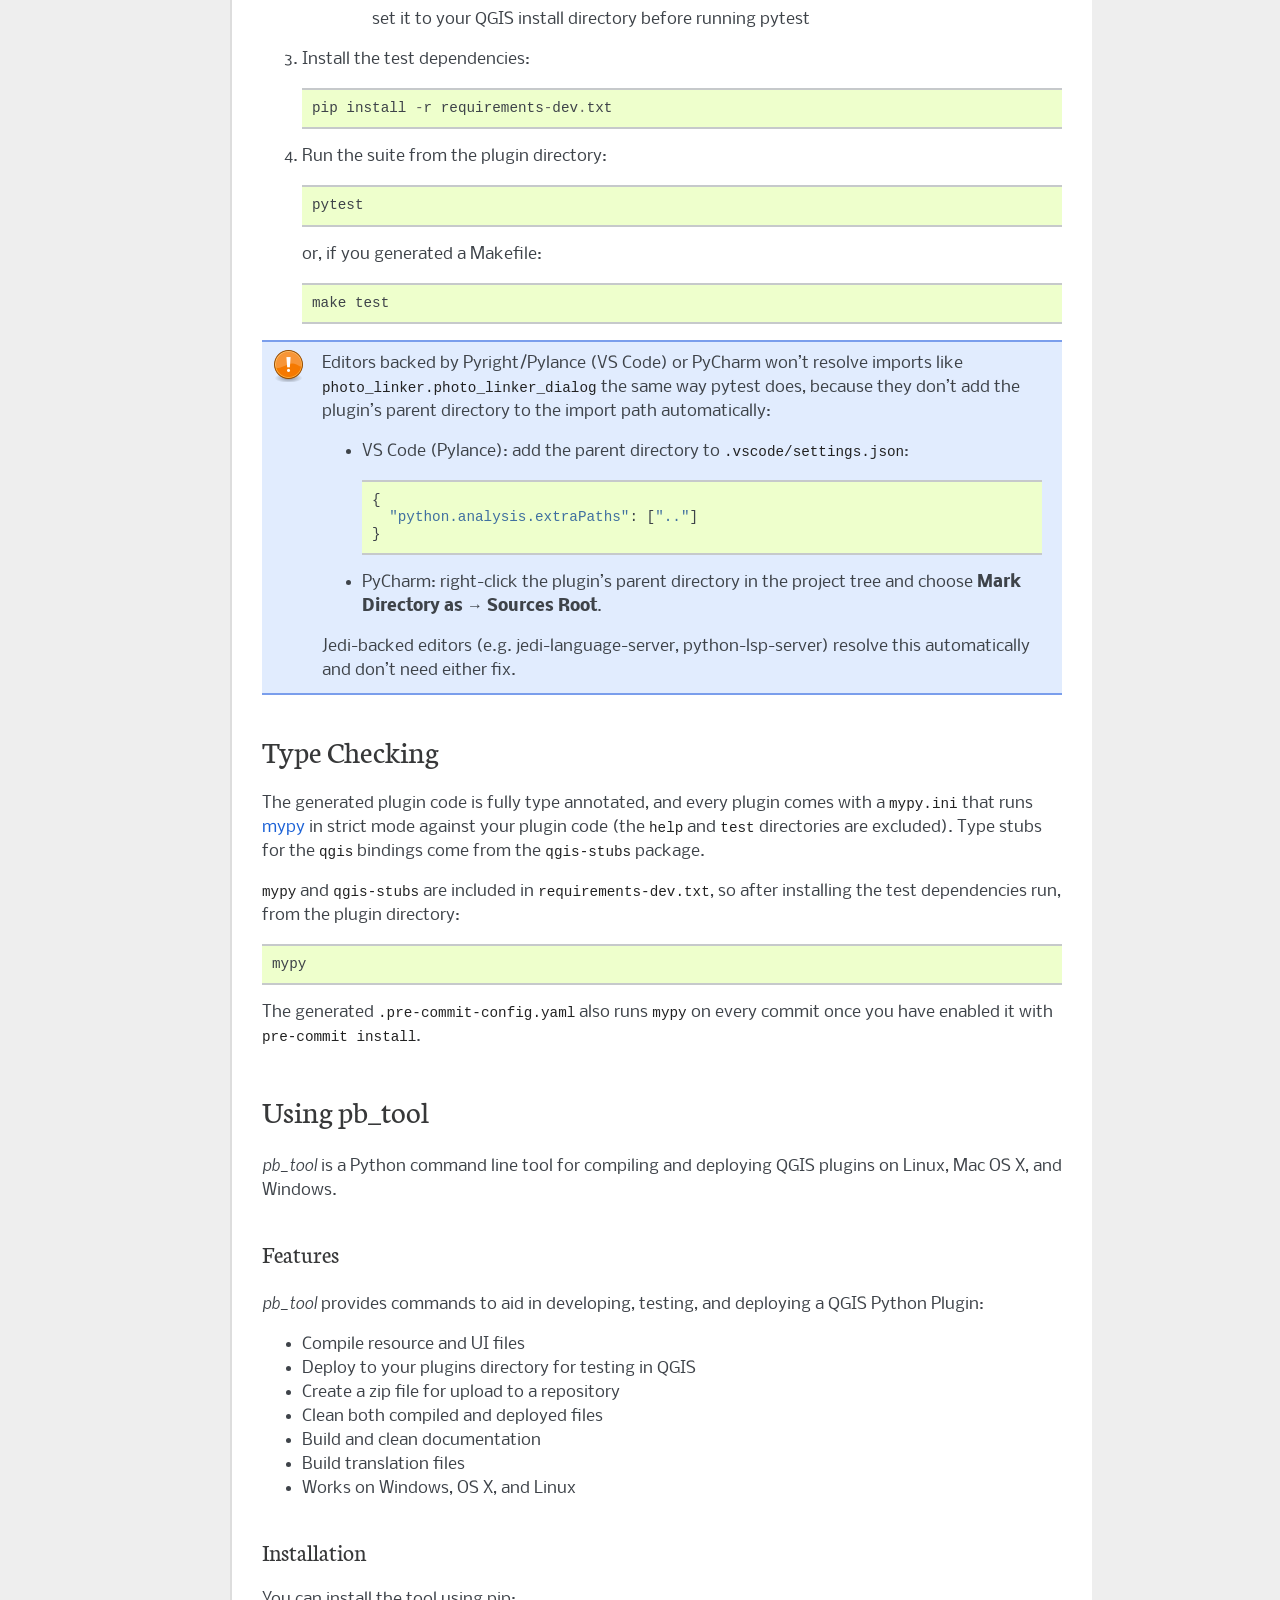
==== commit 7911caba: "bump version to 3.6.0" ====
--- a/pluginbuilder4/help/index.html
+++ b/pluginbuilder4/help/index.html
@@ -5,10 +5,10 @@
     <meta charset="utf-8" />
     <meta name="viewport" content="width=device-width, initial-scale=1.0" /><meta name="viewport" content="width=device-width, initial-scale=1" />
 
-    <title>QGIS Plugin Builder &#8212; QGIS Plugin Builder 3.5.0 documentation</title>
+    <title>QGIS Plugin Builder &#8212; QGIS Plugin Builder 3.6.0 documentation</title>
     <link rel="stylesheet" type="text/css" href="_static/pygments.css?v=03e43079" />
     <link rel="stylesheet" type="text/css" href="_static/pyramid.css?v=424f8d56" />
-    <script src="_static/documentation_options.js?v=c1362a89"></script>
+    <script src="_static/documentation_options.js?v=5349f462"></script>
     <script src="_static/doctools.js?v=fd6eb6e6"></script>
     <script src="_static/sphinx_highlight.js?v=6ffebe34"></script>
     <link rel="index" title="Index" href="genindex.html" />
@@ -27,7 +27,7 @@
         <li class="right" style="margin-right: 10px">
           <a href="genindex.html" title="General Index"
              accesskey="I">index</a></li>
-        <li class="nav-item nav-item-0"><a href="#">QGIS Plugin Builder 3.5.0 documentation</a> &#187;</li>
+        <li class="nav-item nav-item-0"><a href="#">QGIS Plugin Builder 3.6.0 documentation</a> &#187;</li>
         <li class="nav-item nav-item-this"><a href="">QGIS Plugin Builder</a></li>
       </ul>
     </div>
@@ -720,7 +720,7 @@
         <li class="right" style="margin-right: 10px">
           <a href="genindex.html" title="General Index"
              >index</a></li>
-        <li class="nav-item nav-item-0"><a href="#">QGIS Plugin Builder 3.5.0 documentation</a> &#187;</li>
+        <li class="nav-item nav-item-0"><a href="#">QGIS Plugin Builder 3.6.0 documentation</a> &#187;</li>
         <li class="nav-item nav-item-this"><a href="">QGIS Plugin Builder</a></li>
       </ul>
     </div>
